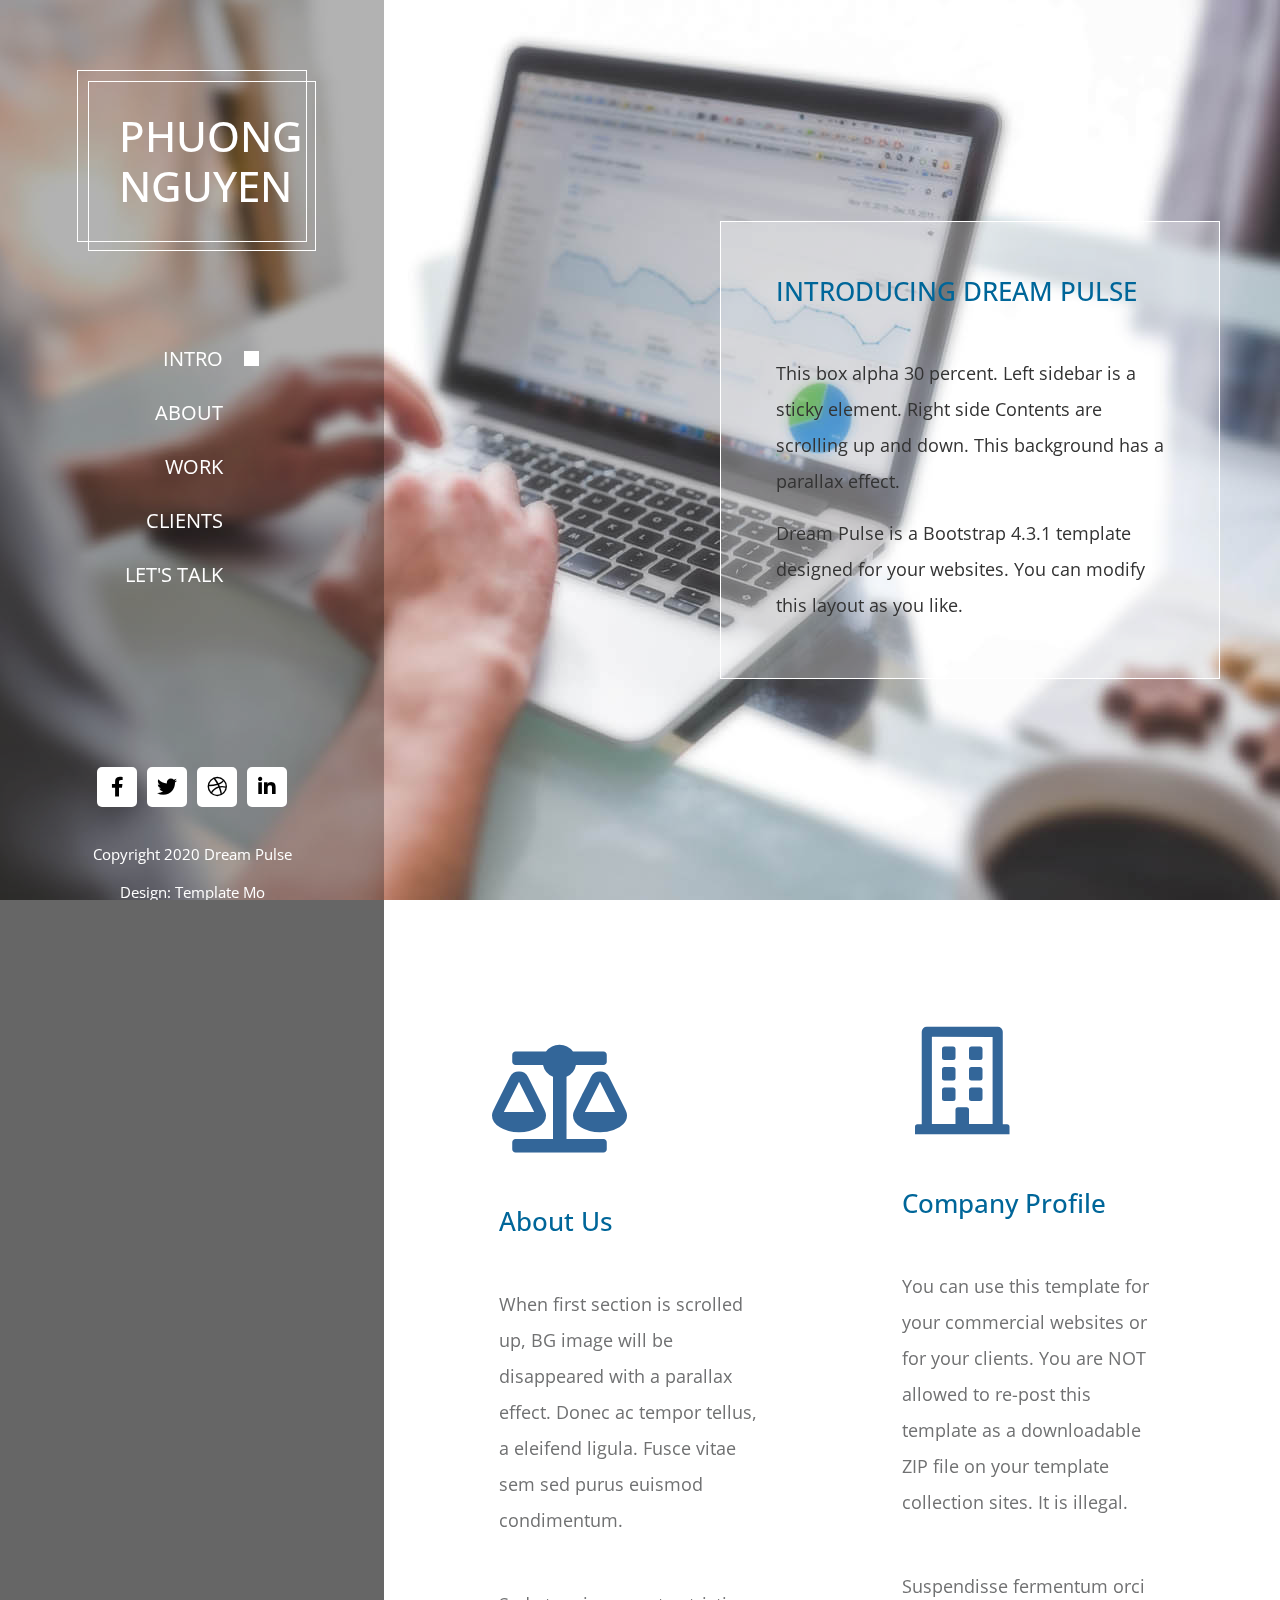
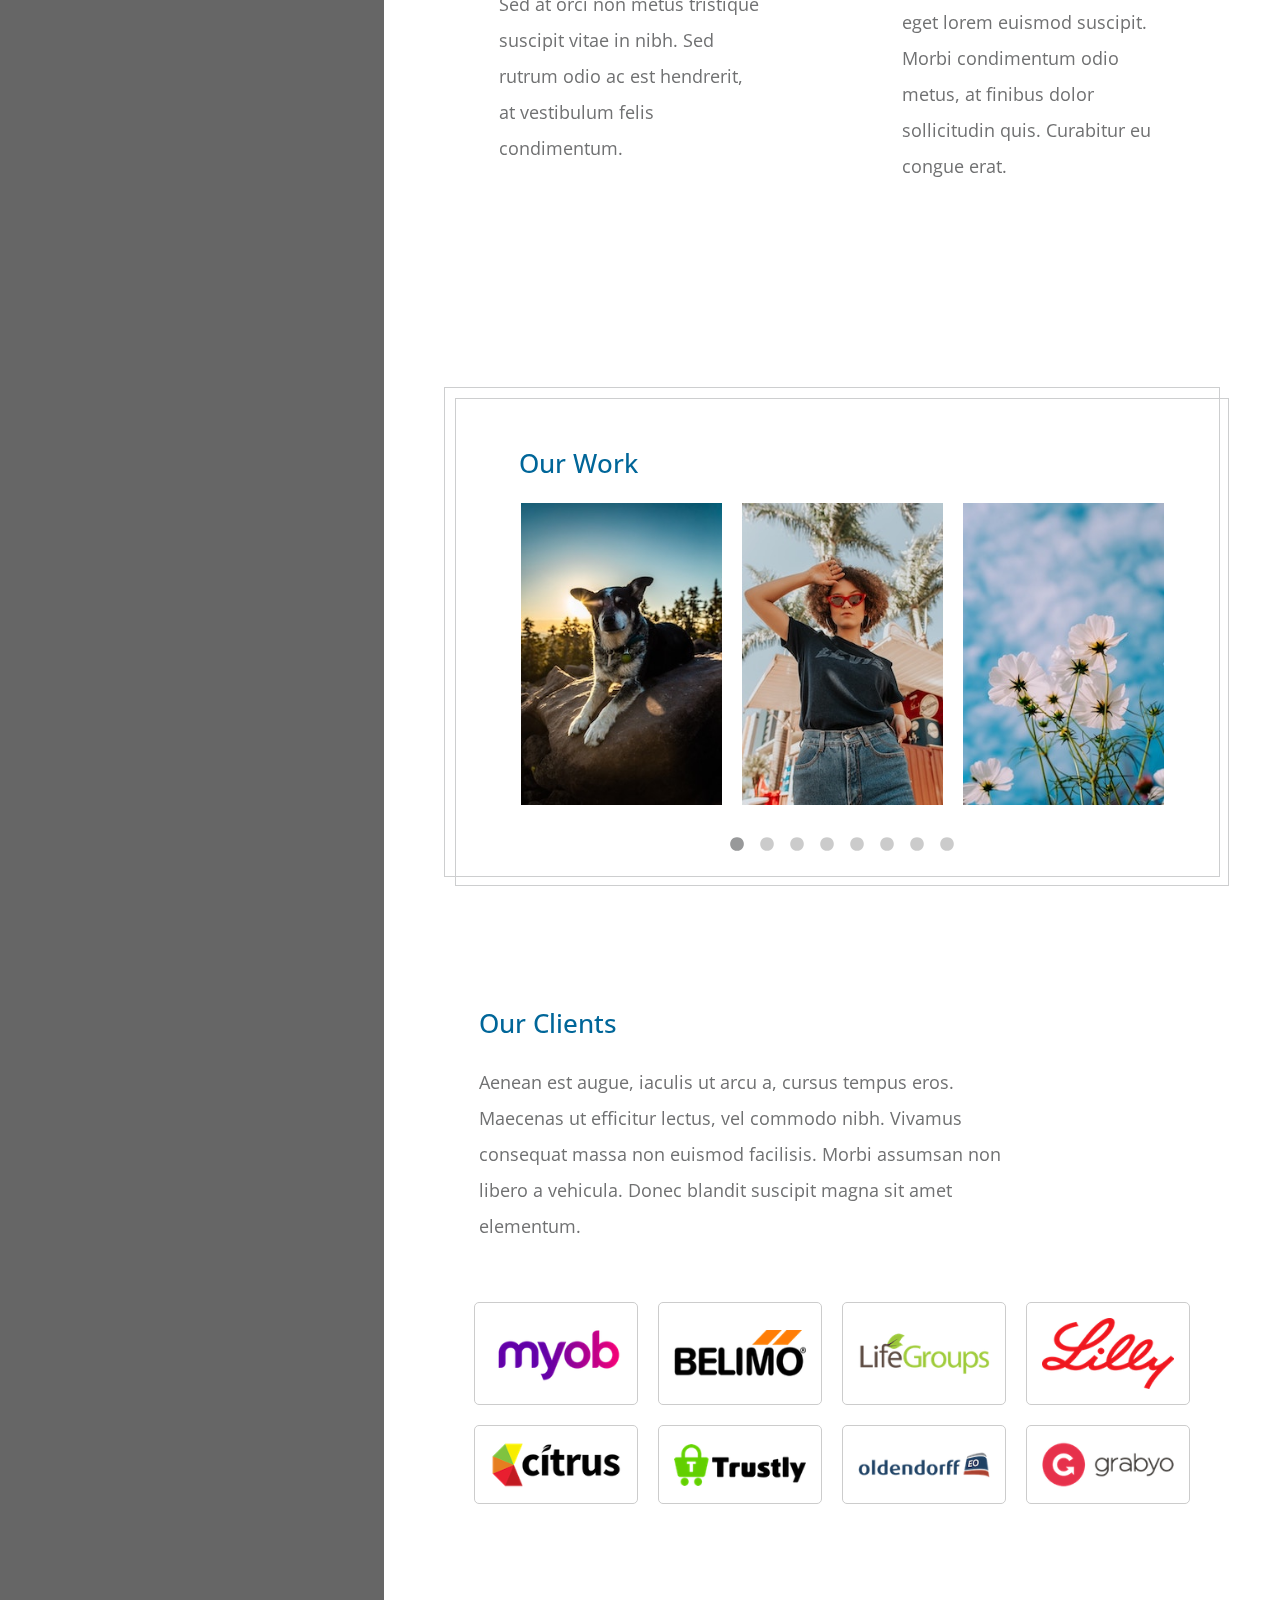
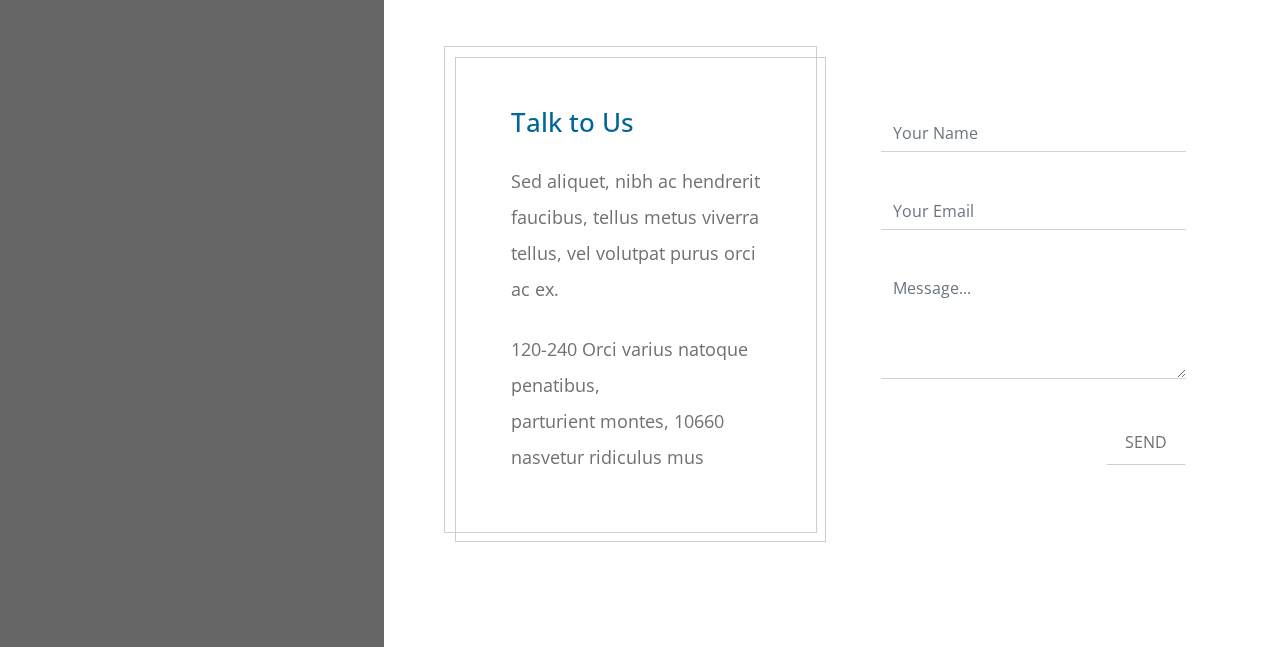
==== index.html @ 00e1457c "init project" ====
<!DOCTYPE html>
<html lang="en">
  <head>
    <meta charset="UTF-8" />
    <meta name="viewport" content="width=device-width, initial-scale=1.0" />
    <meta http-equiv="X-UA-Compatible" content="ie=edge" />

    <title>Dream Pulse TemplateMo</title>
<!--
DREAM PULSE
https://templatemo.com/tm-536-dream-pulse
-->
    <link rel="stylesheet" href="https://fonts.googleapis.com/css?family=Open+Sans:400,600" />
    <link rel="stylesheet" href="css/all.min.css" />
    <link rel="stylesheet" href="css/bootstrap.min.css" />
    <link rel="stylesheet" href="slick/slick.css"/>    
    <link rel="stylesheet" href="slick/slick-theme.css"/>    
    <link rel="stylesheet" href="css/magnific-popup.css">
    <link rel="stylesheet" href="css/templatemo-dream-pulse.css" />
  </head>
  <body>
    <main class="container-fluid">
      <div class="row">        
          <nav id="tmSidebar" class="tm-bg-black-transparent tm-sidebar">
            <button class="navbar-toggler" type="button" aria-label="Toggle navigation">
              <i class="fas fa-bars"></i>
            </button>
            <div class="tm-sidebar-sticky">
              <div class="tm-brand-box">
                <div class="tm-double-border-1">
                  <div class="tm-double-border-2">
                    <h1 class="tm-brand text-uppercase">Phuong Nguyen</h1>
                  </div>
                </div>
              </div>

              <ul id="tmMainNav" class="nav flex-column text-uppercase text-right tm-main-nav">
                <li class="nav-item">
                  <a href="#intro" class="nav-link active">
                    <span class="d-inline-block mr-3">Intro</span>
                    <span class="d-inline-block tm-white-rect"></span>
                  </a>
                </li>
                <li class="nav-item">
                  <a href="#about" class="nav-link">
                    <span class="d-inline-block mr-3">About</span>
                    <span class="d-inline-block tm-white-rect"></span>
                  </a>
                </li>
                <li class="nav-item">
                  <a href="#work" class="nav-link">
                    <span class="d-inline-block mr-3">Work</span>
                    <span class="d-inline-block tm-white-rect"></span>
                  </a>
                </li>
                <li class="nav-item">
                  <a href="#clients" class="nav-link">
                    <span class="d-inline-block mr-3">Clients</span>
                    <span class="d-inline-block tm-white-rect"></span>
                  </a>
                </li>
                <li class="nav-item">
                  <a href="#talk" class="nav-link">
                    <span class="d-inline-block mr-3">Let's Talk</span>
                    <span class="d-inline-block tm-white-rect"></span>
                  </a>
                </li>
              </ul>
              <ul class="nav flex-row tm-social-links">
                <li class="nav-item">
                  <a href="https://facebook.com" class="nav-link tm-social-link">
                    <i class="fab fa-facebook-f"></i>
                  </a>
                </li>
                <li class="nav-item">
                  <a href="https://twitter.com" class="nav-link tm-social-link">
                    <i class="fab fa-twitter"></i>
                  </a>
                </li>
                <li class="nav-item">
                  <a href="https://dribbble.com" class="nav-link tm-social-link">
                    <i class="fab fa-dribbble"></i>
                  </a>
                </li>
                <li class="nav-item">
                  <a href="https://linkedin.com" class="nav-link tm-social-link">
                    <i class="fab fa-linkedin-in"></i>
                  </a>
                </li>
              </ul>
              <footer class="text-center text-white small">
                <p class="mb--0 mb-2">Copyright 2020 Dream Pulse</p>
                <p class="mb-0">Design:
                  <a rel="nofollow" href="https://templatemo.com" class="tm-footer-link">Template Mo</a>
                </p>
              </footer>
            </div>
          </nav>
          
          <main role="main" class="ml-sm-auto col-12">
            <div
              class="parallax-window"
              data-parallax="scroll"
              data-image-src="img/dream-pulse-header.jpg">
              <div class="tm-section-wrap">
                <section id="intro" class="tm-section">
                    <div class="tm-bg-white-transparent tm-intro">
                        <h2 class="tm-section-title mb-5 text-uppercase tm-color-primary">Introducing Dream Pulse</h2>
                        <p class="tm-color-gray">
                          This box alpha 30 percent. Left sidebar is a sticky element.
                          Right side Contents are scrolling up and down. This background has a
                          parallax effect.
                        </p>
                        <p class="mb-0 tm-color-gray">
                          Dream Pulse is a Bootstrap 4.3.1 template designed for your websites. You can modify this layout as you like.
                        </p>
                    </div>              
                </section>
            </div>            
          </div>

          <div class="tm-section-wrap bg-white">
            <section id="about" class="row tm-section">
              <div class="col-xl-6">
                <div class="tm-section-half">    
                    <div><i class="fas fa-6x fa-balance-scale mb-5 tm-section-icon"></i></div>                        
                    <h2 class="tm-section-title tm-color-primary mb-5">About Us</h2>
                    <p class="mb-5">
                      When first section is scrolled up, BG image will be
                      disappeared with a parallax effect. Donec ac tempor tellus, a
                      eleifend ligula. Fusce vitae sem sed purus euismod
                      condimentum.
                    </p>
                    <p>
                      Sed at orci non metus tristique suscipit vitae in nibh. Sed
                      rutrum odio ac est hendrerit, at vestibulum felis condimentum.
                    </p>
                </div>
              </div>
              <div class="col-xl-6">
                <div class="tm-section-half">
                    <div><i class="far fa-6x fa-building mb-5 tm-section-icon"></i></div>
                    <h2 class="tm-section-title tm-color-primary mb-5">Company Profile</h2>
                    <p class="mb-5">
                      You can use this template for your commercial websites or for your clients. 
                      You are NOT allowed to re-post this template as a downloadable ZIP file 
                      on your template collection sites. It is illegal.
                    </p>
                    <p>
                      Suspendisse fermentum orci eget lorem euismod suscipit. Morbi
                      condimentum odio metus, at finibus dolor sollicitudin quis.
                      Curabitur eu congue erat.
                    </p>
                </div>
              </div>
            </section>
          </div>
            
          <div class="tm-section-wrap bg-white">
            <section id="work" class="row tm-section">
              <div class="col-12">
                <div class="w-100 tm-double-border-1 tm-border-gray">
                    <div class="tm-double-border-2 tm-border-gray tm-box-pad">
                      <div class="tm-gallery-wrap">
                          <h2 class="tm-color-primary tm-section-title mb-4 ml-2">Our Work</h2>
                          <div class="tm-gallery">
                            <div class="tm-gallery-item">                        
                              <figure class="effect-bubba">
                                <img src="img/gallery/01.jpg" alt="Our Work Image" class="img-fluid">
                                <figcaption>
                                  <h2>Fresh <span>Bubba</span></h2>
                                  <p>Bubba likes to appear out of thin air.</p>
                                  <a href="img/gallery/large/01.jpg">View more</a>
                                </figcaption>
                              </figure>
                            </div>
                            <div class="tm-gallery-item">
                              <figure class="effect-bubba">
                                <img src="img/gallery/02.jpg" alt="Our Work Image" class="img-fluid">
                                <figcaption>
                                  <h2>Fresh <span>Bubba</span></h2>
                                  <p>Bubba likes to appear out of thin air.</p>
                                  <a href="img/gallery/large/02.jpg">View more</a>
                                </figcaption>
                              </figure>
                            </div>
                            <div class="tm-gallery-item">
                              <figure class="effect-bubba">
                                <img src="img/gallery/03.jpg" alt="Our Work Image" class="img-fluid">
                                <figcaption>
                                  <h2>Fresh <span>Bubba</span></h2>
                                  <p>Bubba likes to appear out of thin air.</p>
                                  <a href="img/gallery/large/03.jpg">View more</a>
                                </figcaption>
                              </figure>
                            </div>
                            <div class="tm-gallery-item">
                              <figure class="effect-bubba">
                                <img src="img/gallery/04.jpg" alt="Our Work Image" class="img-fluid">
                                <figcaption>
                                  <h2>Fresh <span>Bubba</span></h2>
                                  <p>Bubba likes to appear out of thin air.</p>
                                  <a href="img/gallery/large/04.jpg">View more</a>
                                </figcaption>
                              </figure>
                            </div>
                            <div class="tm-gallery-item">
                              <figure class="effect-bubba">
                                <img src="img/gallery/05.jpg" alt="Our Work Image" class="img-fluid">
                                <figcaption>
                                  <h2>Fresh <span>Bubba</span></h2>
                                  <p>Bubba likes to appear out of thin air.</p>
                                  <a href="img/gallery/large/05.jpg">View more</a>
                                </figcaption>
                              </figure>
                            </div>
                            <div class="tm-gallery-item">
                              <figure class="effect-bubba">
                                <img src="img/gallery/06.jpg" alt="Our Work Image" class="img-fluid">
                                <figcaption>
                                  <h2>Fresh <span>Bubba</span></h2>
                                  <p>Bubba likes to appear out of thin air.</p>
                                  <a href="img/gallery/large/06.jpg">View more</a>
                                </figcaption>
                              </figure>
                            </div>
                            <div class="tm-gallery-item">
                              <figure class="effect-bubba">
                                <img src="img/gallery/07.jpg" alt="Our Work Image" class="img-fluid">
                                <figcaption>
                                  <h2>Fresh <span>Bubba</span></h2>
                                  <p>Bubba likes to appear out of thin air.</p>
                                  <a href="img/gallery/large/07.jpg">View more</a>
                                </figcaption>
                              </figure>
                            </div>
                            <div class="tm-gallery-item">
                              <figure class="effect-bubba">
                                <img src="img/gallery/08.jpg" alt="Our Work Image" class="img-fluid">
                                <figcaption>
                                  <h2>Fresh <span>Bubba</span></h2>
                                  <p>Bubba likes to appear out of thin air.</p>
                                  <a href="img/gallery/large/08.jpg">View more</a>
                                </figcaption>
                              </figure>
                            </div>
                          </div>
                      </div>                        
                    </div>                  
                  </div>     
              </div>         
            </section>
          </div>
            
          <div class="tm-section-wrap bg-white">
            <section id="clients" class="row tm-section">
              <div class="col-12 tm-section-pad">
                  <div class="tm-flex-item-left">
                      <div class="tm-w-80">
                          <h2 class="tm-color-primary tm-section-title mb-4">Our Clients</h2>
                          <p class="mb-5">
                            Aenean est augue, iaculis ut arcu a, cursus tempus eros.
                            Maecenas ut efficitur lectus, vel commodo nibh. Vivamus
                            consequat massa non euismod facilisis. Morbi assumsan non libero
                            a vehicula. Donec blandit suscipit magna sit amet elementum.
                          </p>
                      </div>
                      
                      <div class="row tm-clients-images">
                        <div class="col-xl-3 col-lg-6 col-md-4 col-sm-6 tm-img-wrap">
                          <a href="https://google.com">
                            <img src="img/client-1.png" alt="Client Image" class="img-fluid tm-client-img" />
                          </a>                          
                        </div>
                        <div class="col-xl-3 col-lg-6 col-md-4 col-sm-6 tm-img-wrap">
                          <a href="https://facebook.com">
                            <img src="img/client-2.png" alt="Client Image" class="img-fluid tm-client-img" />
                          </a>                          
                        </div>
                        <div class="col-xl-3 col-lg-6 col-md-4 col-sm-6 tm-img-wrap">
                          <a href="https://twitter.com">
                            <img src="img/client-3.png" alt="Client Image" class="img-fluid tm-client-img" />
                          </a>                          
                        </div>
                        <div class="col-xl-3 col-lg-6 col-md-4 col-sm-6 tm-img-wrap">
                          <a href="https://instagram.com">
                            <img src="img/client-4.png" alt="Client Image" class="img-fluid tm-client-img" />
                          </a>                          
                        </div>
                        <div class="col-xl-3 col-lg-6 col-md-4 col-sm-6 tm-img-wrap">
                            <a href="https://google.com">
                              <img src="img/client-5.png" alt="Client Image" class="img-fluid tm-client-img" />
                            </a>                          
                          </div>
                          <div class="col-xl-3 col-lg-6 col-md-4 col-sm-6 tm-img-wrap">
                            <a href="https://facebook.com">
                              <img src="img/client-6.png" alt="Client Image" class="img-fluid tm-client-img" />
                            </a>                          
                          </div>
                          <div class="col-xl-3 col-lg-6 col-md-4 col-sm-6 tm-img-wrap">
                            <a href="https://twitter.com">
                              <img src="img/client-7.png" alt="Client Image" class="img-fluid tm-client-img" />
                            </a>                          
                          </div>
                          <div class="col-xl-3 col-lg-6 col-md-4 col-sm-6 tm-img-wrap">
                            <a href="https://instagram.com">
                              <img src="img/client-8.png" alt="Client Image" class="img-fluid tm-client-img" />
                            </a>                          
                          </div>
                      </div>
                  </div> 
              </div>                             
            </section>
          </div>
            
          <div class="tm-section-wrap bg-white">
            <section id="talk" class="row tm-section">
                <div class="col-xl-6 mb-5">
                  <div class="tm-double-border-1 tm-border-gray">
                    <div class="tm-double-border-2 tm-border-gray tm-box-pad">
                        <h2 class="tm-color-primary tm-section-title mb-4">Talk to Us</h2>
                        <p class="mb-4">
                          Sed aliquet, nibh ac hendrerit faucibus, tellus metus viverra
                          tellus, vel volutpat purus orci ac ex.
                        </p>
                        <p class="mb-3">
                          120-240 Orci varius natoque penatibus, <br>
                          parturient montes, 10660 <br>
                          nasvetur ridiculus mus
                        </p>
                    </div>                    
                  </div>                  
                </div>
                <div class="col-xl-6 mb-5">
                  <div class="tm-contact-form-wrap">
                    <form action="" method="POST" class="tm-contact-form">
                        <div class="form-group">
                          <input type="text" id="contact_name" name="contact_name" class="form-control rounded-0 border-top-0 border-right-0 border-left-0" placeholder="Your Name" required="" />
                        </div>
                        <div class="form-group">
                          <input type="email" id="contact_email" name="contact_email" class="form-control rounded-0 border-top-0 border-right-0 border-left-0" placeholder="Your Email" required="" />
                        </div>
                
                        <div class="form-group">
                          <textarea rows="4" id="contact_message" name="contact_message" class="form-control rounded-0 border-top-0 border-right-0 border-left-0" placeholder="Message..." required=""></textarea>
                        </div>
                
                        <div class="form-group mb-0">
                          <button type="submit" class="btn rounded-0 d-block ml-auto tm-btn-primary">
                            SEND
                          </button>
                        </div>
                      </form>
                  </div>                    
                </div>
              </section>
          </div>
        </main>        
      </div>
    </div>
    <script src="js/jquery.min.js"></script>
    <script src="js/jquery.singlePageNav.min.js"></script>
    <script src="js/parallax.min.js"></script>
    <script src="slick/slick.min.js"></script>
    <script src="js/jquery.magnific-popup.min.js"></script>
    <script src="js/templatemo-scripts.js"></script>
  </body>
</html>
---- css/templatemo-dream-pulse.css ----
/*

DREAM PULSE

https://templatemo.com/tm-536-dream-pulse

*/

body {
  font-family: "Open Sans", Arial, Helvetica, sans-serif;
  font-size: 18px;
  font-weight: 400;
  overflow-x: hidden;
  color: #707172;
  background-color: #666;
}

p {
  line-height: 2;
}

a {
  transition: all 0.3s ease;
}

.container-fluid {
  padding-left: 0;
  padding-right: 0;
}

.small {
  font-size: 0.95rem;
}

.tm-color-primary {
  color: #069;
}

.tm-color-gray {
  color: #333;
}

.tm-bg-black-transparent {
  background-color: rgba(0, 0, 0, 0.3);
}

.tm-bg-white-transparent {
  background-color: rgba(255, 255, 255, 0.3);
  border: 1px solid white;
}

.tm-intro {
  max-width: 500px;
  width: 100%;
  padding: 55px;
  margin-right: 0;
  margin-left: auto;
}

.tm-section-title {
  font-size: 1.6rem;
}

.parallax-window {
  min-height: 662px;
  background: transparent;
}

.tm-section {
  display: flex;
  align-items: center;
  height: auto;
  max-width: 1275px;
  padding: 66px 60px;
}

#intro {
  min-height: 100vh;
  max-width: none;
}

.tm-brand {
  font-size: 2.6rem;
}

.tm-brand-box {
  box-sizing: content-box;
  width: 100%;
  max-width: 230px;
  min-height: 160px;
  color: white;
  text-align: center;
  margin: 70px auto 90px;
}

.tm-double-border-1,
.tm-double-border-2 {
  border: 1px solid #fff;
  position: relative;
}

.tm-double-border-2 {
  top: 10px;
  left: 10px;
}

.tm-border-gray {
  border-color: #cdcecf;
}

.tm-box-pad {
  padding: 50px 55px;
}

.tm-brand {
  padding: 30px;
}

.tm-sidebar {
  position: fixed;
  top: 0;
  bottom: 0;
  left: 0;
  z-index: 100;
  padding-left: 70px;
  padding-right: 70px;
  width: 400px;
  max-width: 400px;
}

/* Hide scrollbar */
.tm-sidebar {
  overflow-y: scroll;
  scrollbar-width: none; /* Firefox */
  -ms-overflow-style: none; /* IE 10+ */
}
.tm-sidebar::-webkit-scrollbar {
  /* WebKit */
  width: 0;
  height: 0;
}

.tm-sidebar-sticky {
  display: flex;
  flex-direction: column;
  align-items: center;
  justify-content: center;
}

.tm-section-wrap {
  width: calc(100% - 400px);
  margin-left: auto;
  margin-right: 0;
}

.tm-main-nav > li > a {
  color: white;
}

.tm-main-nav {
  margin-bottom: 160px;
}

.tm-white-rect {
  display: block;
  width: 15px;
  height: 15px;
  background-color: white;
}

.nav-link {
  font-size: 1.25rem;
  padding-top: 12px;
  padding-bottom: 12px;
}

.nav-link .tm-white-rect {
  opacity: 0;
  transition: all 0.3s ease;
}

.nav-link.current .tm-white-rect,
.nav-link:hover .tm-white-rect {
  opacity: 1;
}

.tm-main-nav .nav-link:hover {
  animation-name: blinker;
  animation-duration: 0.5s;
  animation-timing-function: ease-in-out;
  animation-iteration-count: infinite;
}

@keyframes blinker {
  0% {
    opacity: 1;
  }
  50% {
    opacity: 0.1;
  }
  100% {
    opacity: 1;
  }
}

.tm-social-links {
  margin-bottom: 27px;
}

.tm-social-link {
  width: 40px;
  height: 40px;
  color: black;
  background-color: white;
  margin: 8px;
  border-radius: 5px;
  padding: 0;
  display: flex;
  align-items: center;
  justify-content: center;
}

.tm-social-link:hover,
.tm-social-link:focus {
  background-color: #069;
  color: white;
}

.tm-footer-link {
  color: white;
}

.tm-footer-link:hover {
  color: #F93;
  text-decoration: none;
}

.tm-section-half {
  padding: 55px;
}

.tm-section-icon {
  color: #369;
  width: 120px;
  height: 120px;
  display: flex;
  align-items: center;
  justify-content: center;
}

/* Our Work */

.tm-gallery-wrap {
  max-width: 1040px;
  margin-left: auto;
  margin-right: auto;
}

@media (max-width: 1600px) {
  .tm-gallery-wrap {
    max-width: 780px;
  }
}

@media (max-width: 1200px) {
  .tm-gallery-wrap {
    max-width: 520px;
  }
}

@media (max-width: 991px) {
  .tm-gallery-wrap {
    max-width: 780px;
  }
}

@media (max-width: 767px) {
  .tm-gallery-wrap {
    max-width: 520px;
  }
}

@media (max-width: 480px) {
  .tm-gallery-wrap {
    max-width: 260px;
  }
}

.tm-gallery-item {
  padding-left: 10px;
  padding-right: 10px;
}

.slick-dots {
  bottom: -50px;
}

.slick-dots li button:before {
  font-size: 16px;
  opacity: 0.2;
}

.slick-dots li.slick-active button:before {
  color: #98999a;
  opacity: 1;
}

/* 
  Gallery Item Hover Effect
  https://tympanus.net/codrops/2014/06/19/ideas-for-subtle-hover-effects/
*/

/* Common style */
.tm-gallery-item figure {
  position: relative;
  float: left;
  overflow: hidden;
  margin-bottom: 0;
  background: #3085a3;
  text-align: center;
  cursor: pointer;
}

.tm-gallery-item figure img {
  position: relative;
  display: block;
  min-height: 100%;
  max-width: 100%;
  opacity: 0.8;
}

.tm-gallery-item figure figcaption {
  padding: 1em;
  color: #fff;
  text-transform: uppercase;
  font-size: 1.25em;
  -webkit-backface-visibility: hidden;
  backface-visibility: hidden;
}

.tm-gallery-item figure figcaption::before,
.tm-gallery-item figure figcaption::after {
  pointer-events: none;
}

.tm-gallery-item figure figcaption,
.tm-gallery-item figure figcaption > a {
  position: absolute;
  top: 0;
  left: 0;
  width: 100%;
  height: 100%;
  display: flex;
  flex-direction: column;
  justify-content: center;
}

/* Anchor will cover the whole item by default */
/* For some effects it will show as a button */
.tm-gallery-item figure figcaption > a {
  z-index: 1000;
  text-indent: 200%;
  white-space: nowrap;
  font-size: 0;
  opacity: 0;
}

.tm-gallery-item figure h2 {
  word-spacing: -0.15em;
  font-weight: 300;
}

.tm-gallery-item figure h2 span {
  font-weight: 800;
}

.tm-gallery-item figure h2,
.tm-gallery-item figure p {
  margin: 0;
}

.tm-gallery-item figure p {
  letter-spacing: 1px;
  font-size: 68.5%;
}

/*---------------*/
/***** Bubba *****/
/*---------------*/

figure.effect-bubba {
  background: #069;
}

figure.effect-bubba img {
  opacity: 1;
  -webkit-transition: opacity 0.35s;
  transition: opacity 0.35s;
}

figure.effect-bubba:hover img {
  opacity: 0.4;
}

figure.effect-bubba figcaption::before,
figure.effect-bubba figcaption::after {
  position: absolute;
  top: 15px;
  right: 15px;
  bottom: 15px;
  left: 15px;
  content: "";
  opacity: 0;
  -webkit-transition: opacity 0.35s, -webkit-transform 0.35s;
  transition: opacity 0.35s, transform 0.35s;
}

figure.effect-bubba figcaption::before {
  border-top: 1px solid #fff;
  border-bottom: 1px solid #fff;
  -webkit-transform: scale(0, 1);
  transform: scale(0, 1);
}

figure.effect-bubba figcaption::after {
  border-right: 1px solid #fff;
  border-left: 1px solid #fff;
  -webkit-transform: scale(1, 0);
  transform: scale(1, 0);
}

figure.effect-bubba h2 {
  font-size: 1.5rem;
  margin-bottom: 30px;
  opacity: 0;
  -webkit-transition: -webkit-transform 0.35s;
  transition: transform 0.35s;
  -webkit-transform: translate3d(0, -20px, 0);
  transform: translate3d(0, -20px, 0);
}

figure.effect-bubba p {
  width: 100%;
  padding: 10px;
  opacity: 0;
  -webkit-transition: opacity 0.35s, -webkit-transform 0.35s;
  transition: opacity 0.35s, transform 0.35s;
  -webkit-transform: translate3d(0, 20px, 0);
  transform: translate3d(0, 20px, 0);
}

figure.effect-bubba:hover figcaption::before,
figure.effect-bubba:hover figcaption::after {
  opacity: 1;
  -webkit-transform: scale(1);
  transform: scale(1);
}

figure.effect-bubba:hover h2,
figure.effect-bubba:hover p {
  opacity: 1;
  -webkit-transform: translate3d(0, 0, 0);
  transform: translate3d(0, 0, 0);
}

/* Clients */
.tm-section-pad {
  padding-left: 50px;
  padding-right: 50px;
}

.tm-clients-images {
  max-width: 1040px;
}

.tm-w-80 {
  max-width: 80%;
}

.tm-flex-item-left {
  align-self: flex-start;
}

.tm-img-wrap {
  padding: 10px;
}

.tm-img-wrap a {
  display: flex;
  align-items: center;
  justify-content: center;
  border: 1px solid #ccc;
  border-radius: 5px;
  padding: 15px;
  width: 240px;
  height: 120px;
}

.tm-contact-form-wrap {
  display: flex;
  align-items: center;
  justify-content: center;
}

.tm-contact-form {
  max-width: 305px;
  width: 100%;
}

.form-group {
  margin-bottom: 40px;
}

.tm-btn-primary {
  color: #707172;
  border-bottom: 1px solid #cdcecf;
  padding: 10px 18px;
  position: relative;
}

.tm-btn-primary:hover,
.tm-btn-primary:active {
  color: #fff;
  background-color: #999;
}

.tm-btn-primary:after {
  width: 100%;
  height: 0%;
  top: 0;
  left: 0;
  background: #cdcecf;
  content: "";
  position: absolute;
  z-index: -1;
  -webkit-transition: all 0.3s;
  -moz-transition: all 0.3s;
  transition: all 0.3s;
}

.tm-btn-primary:hover:after,
.tm-btn-primary:active:after {
  height: 100%;
}

.form-control:focus {
  outline: none;
  box-shadow: none;
}

@media (max-width: 1600px) {
  .tm-sidebar {
    width: 30%;
    max-width: none;
    padding-left: 30px;
    padding-right: 30px;
  }

  .tm-social-link {
    margin: 5px;
  }

  .tm-section-wrap {
    width: 70%;
  }

  .tm-img-wrap a {
    width: 100%;
    height: 100%;
  }
}

.navbar-toggler {
  display: none;
}

@media (max-width: 991px) {
  .tm-bg-black-transparent {
    background-color: rgba(0, 0, 0, 0.5);
  }

  .tm-brand-box {
    margin-top: 30px;
    margin-bottom: 30px;
    max-width: 200px;
    min-height: 100px;
  }

  .tm-brand {
    padding: 20px 30px;
  }

  .tm-main-nav {
    margin-bottom: 60px;
  }

  .tm-social-links {
    margin-bottom: 30px;
  }

  footer p {
    line-height: 1;
  }

  .tm-sidebar {
    width: 250px;
    left: -250px;
    padding: 15px;
    transition: all 0.3s ease;
  }

  .navbar-toggler {
    display: block;
    position: fixed;
    left: 0;
    top: 0;
    background-color: rgba(0, 0, 0, 0.5);
    color: white;
    padding: 10px 15px;
    transition: all 0.3s ease;
    border-radius: 0;
    border-top-right-radius: 5px;
    border-bottom-right-radius: 5px;
    top: 5px;
  }

  .navbar-toggler:focus {
    outline: none;
  }

  .tm-sidebar.show {
    left: 0;
  }

  .tm-sidebar.show .navbar-toggler {
    left: 250px;
  }

  .tm-section-wrap {
    width: 100%;
  }

  figure.effect-bubba h2 {
    font-size: 1.1rem;
    margin-bottom: 25px;
  }

  .tm-gallery-item figure p {
    font-size: 63%;
    padding: 0;
    line-height: 1.5;
  }
}

@media (max-width: 767px) {
  .tm-section {
    padding: 30px;
  }
}

@media (max-width: 554px) {
  .tm-section {
    padding: 15px;
  }
}

@media (max-width: 383px) {
  .slick-dots {
    bottom: -40px;
  }

  .tm-box-pad {
    padding: 50px 30px;
  }
}
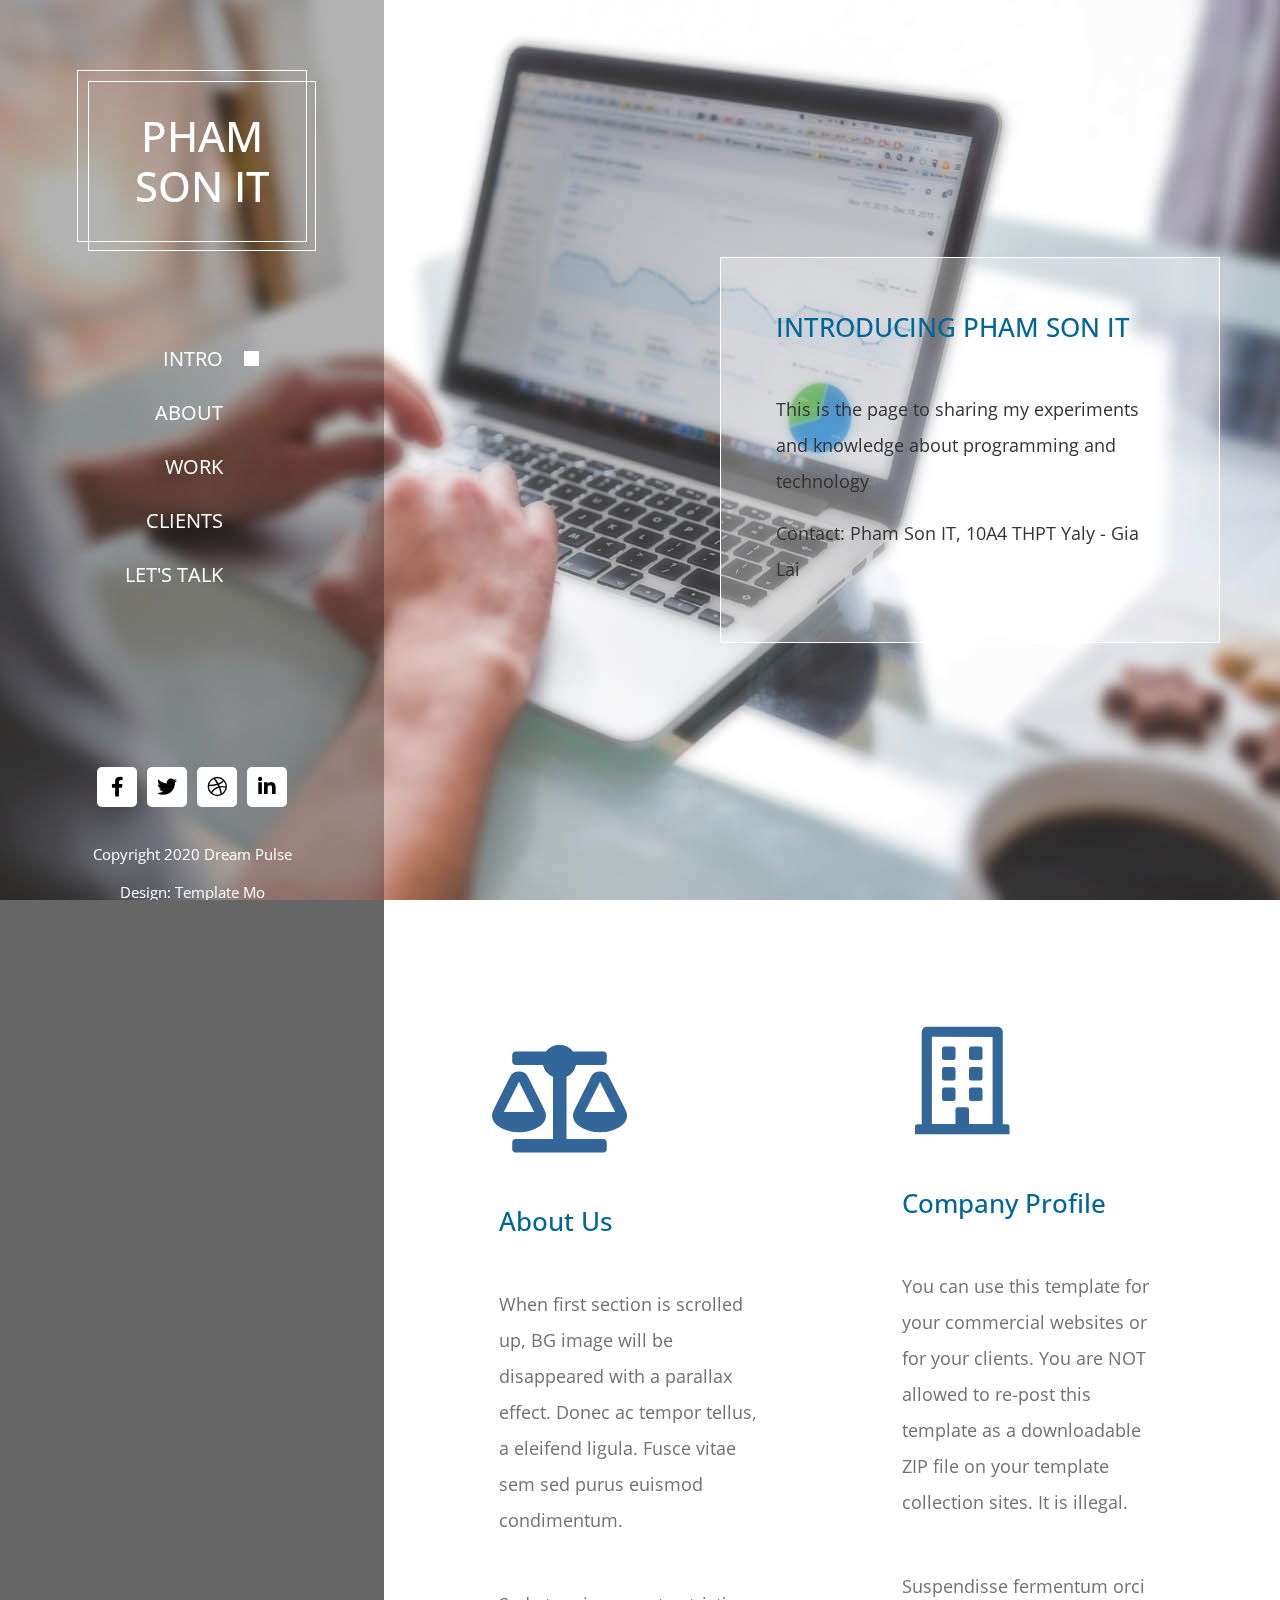
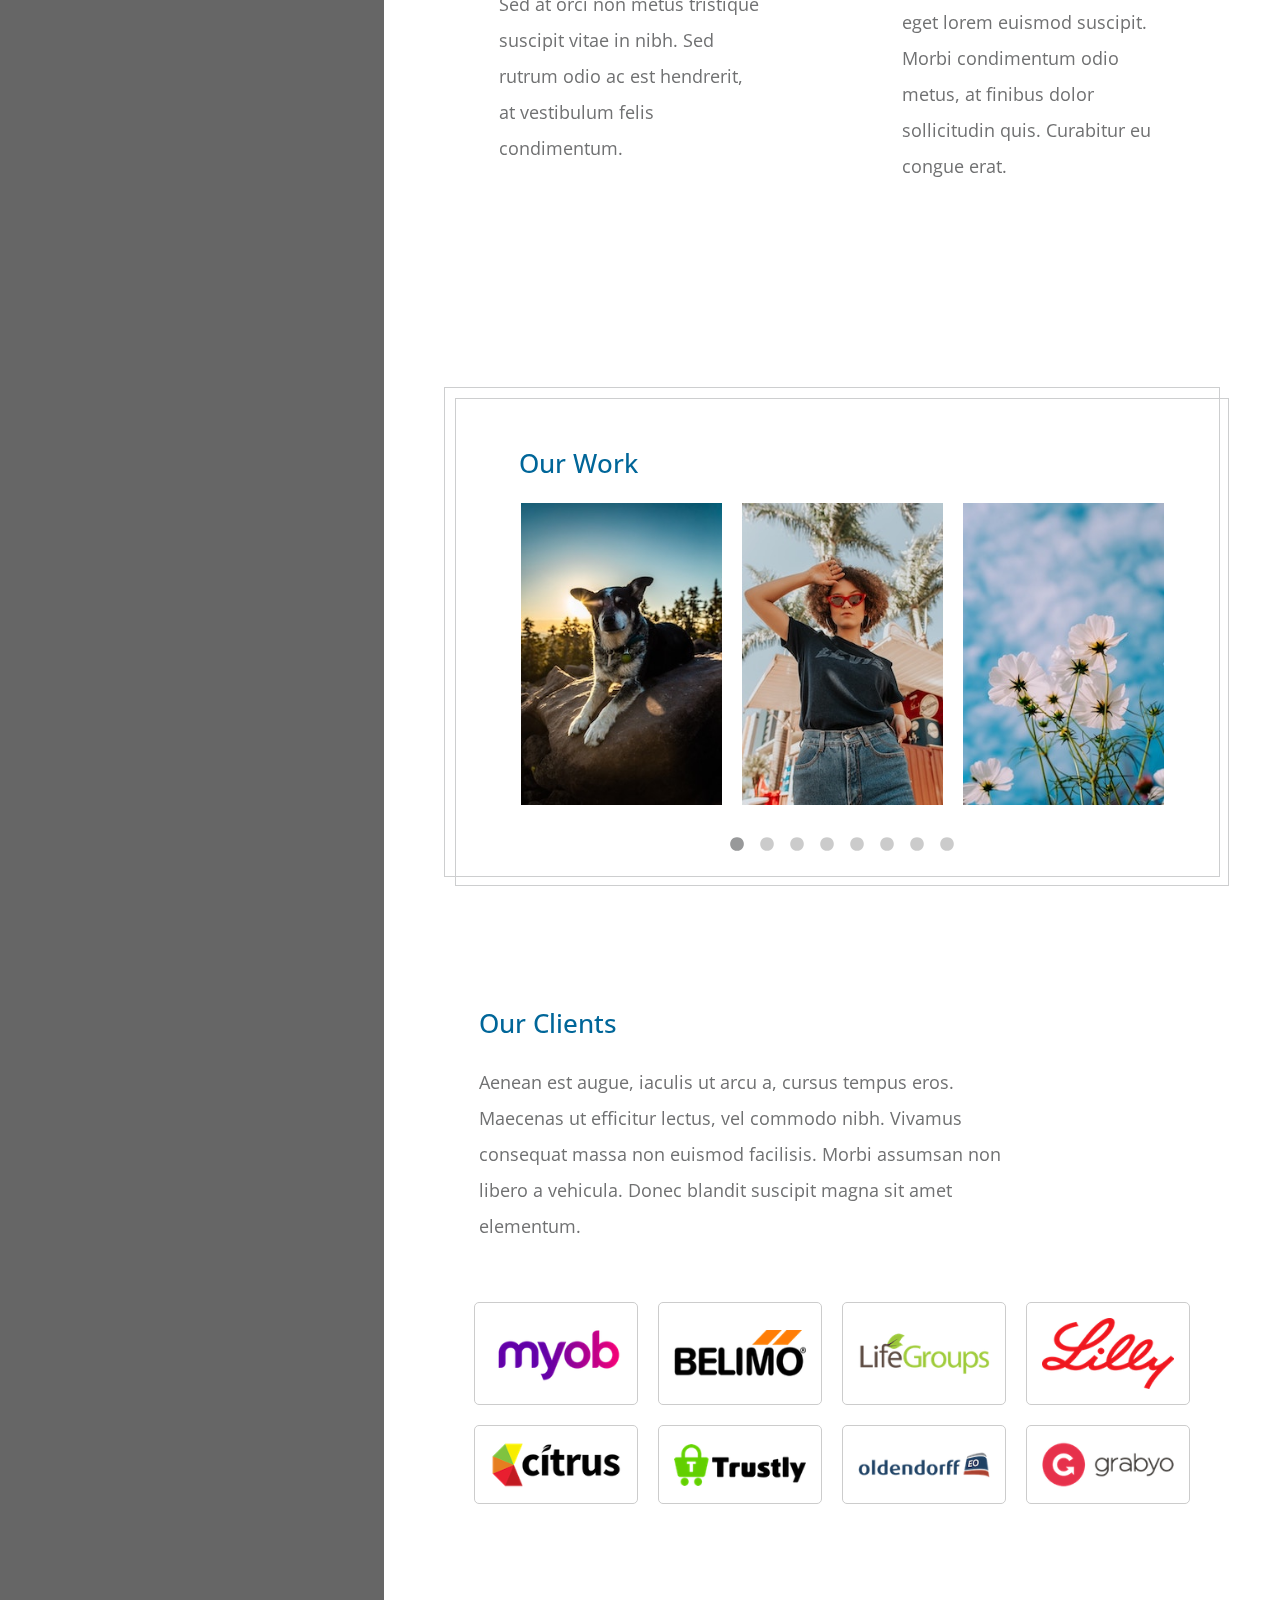
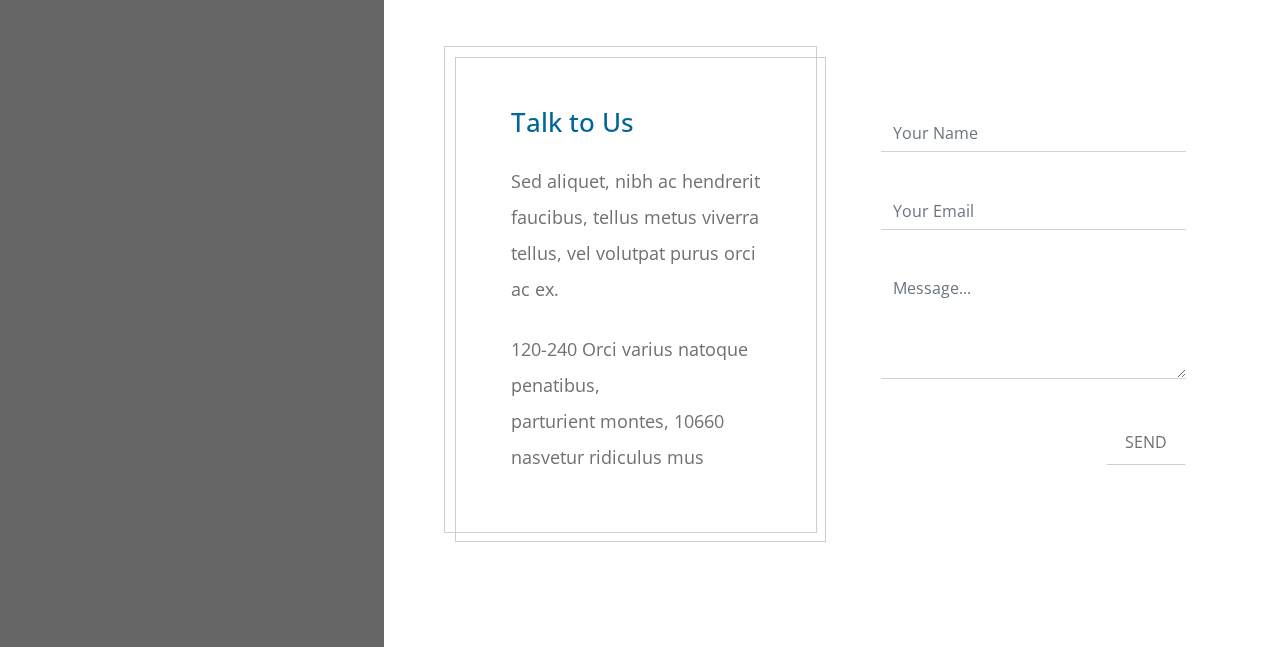
==== commit d76f0f51: "update page:" ====
--- a/index.html
+++ b/index.html
@@ -29,7 +29,7 @@
               <div class="tm-brand-box">
                 <div class="tm-double-border-1">
                   <div class="tm-double-border-2">
-                    <h1 class="tm-brand text-uppercase">Phuong Nguyen</h1>
+                    <h1 class="tm-brand text-uppercase">Pham Son IT</h1>
                   </div>
                 </div>
               </div>
@@ -68,7 +68,7 @@
               </ul>
               <ul class="nav flex-row tm-social-links">
                 <li class="nav-item">
-                  <a href="https://facebook.com" class="nav-link tm-social-link">
+                  <a href="https://www.facebook.com/profile.php?id=100050941851671" class="nav-link tm-social-link">
                     <i class="fab fa-facebook-f"></i>
                   </a>
                 </li>
@@ -105,14 +105,12 @@
               <div class="tm-section-wrap">
                 <section id="intro" class="tm-section">
                     <div class="tm-bg-white-transparent tm-intro">
-                        <h2 class="tm-section-title mb-5 text-uppercase tm-color-primary">Introducing Dream Pulse</h2>
+                        <h2 class="tm-section-title mb-5 text-uppercase tm-color-primary">Introducing Pham Son IT</h2>
                         <p class="tm-color-gray">
-                          This box alpha 30 percent. Left sidebar is a sticky element.
-                          Right side Contents are scrolling up and down. This background has a
-                          parallax effect.
+                          This is the page to sharing my experiments and knowledge about programming and technology
                         </p>
                         <p class="mb-0 tm-color-gray">
-                          Dream Pulse is a Bootstrap 4.3.1 template designed for your websites. You can modify this layout as you like.
+                           Contact: Pham Son IT, 10A4 THPT Yaly - Gia Lai
                         </p>
                     </div>              
                 </section>
@@ -273,7 +271,7 @@
                           </a>                          
                         </div>
                         <div class="col-xl-3 col-lg-6 col-md-4 col-sm-6 tm-img-wrap">
-                          <a href="https://facebook.com">
+                          <a href="https://www.facebook.com/profile.php?id=100050941851671">
                             <img src="img/client-2.png" alt="Client Image" class="img-fluid tm-client-img" />
                           </a>                          
                         </div>
@@ -293,7 +291,7 @@
                             </a>                          
                           </div>
                           <div class="col-xl-3 col-lg-6 col-md-4 col-sm-6 tm-img-wrap">
-                            <a href="https://facebook.com">
+                            <a href="https://www.facebook.com/profile.php?id=100050941851671">
                               <img src="img/client-6.png" alt="Client Image" class="img-fluid tm-client-img" />
                             </a>                          
                           </div>
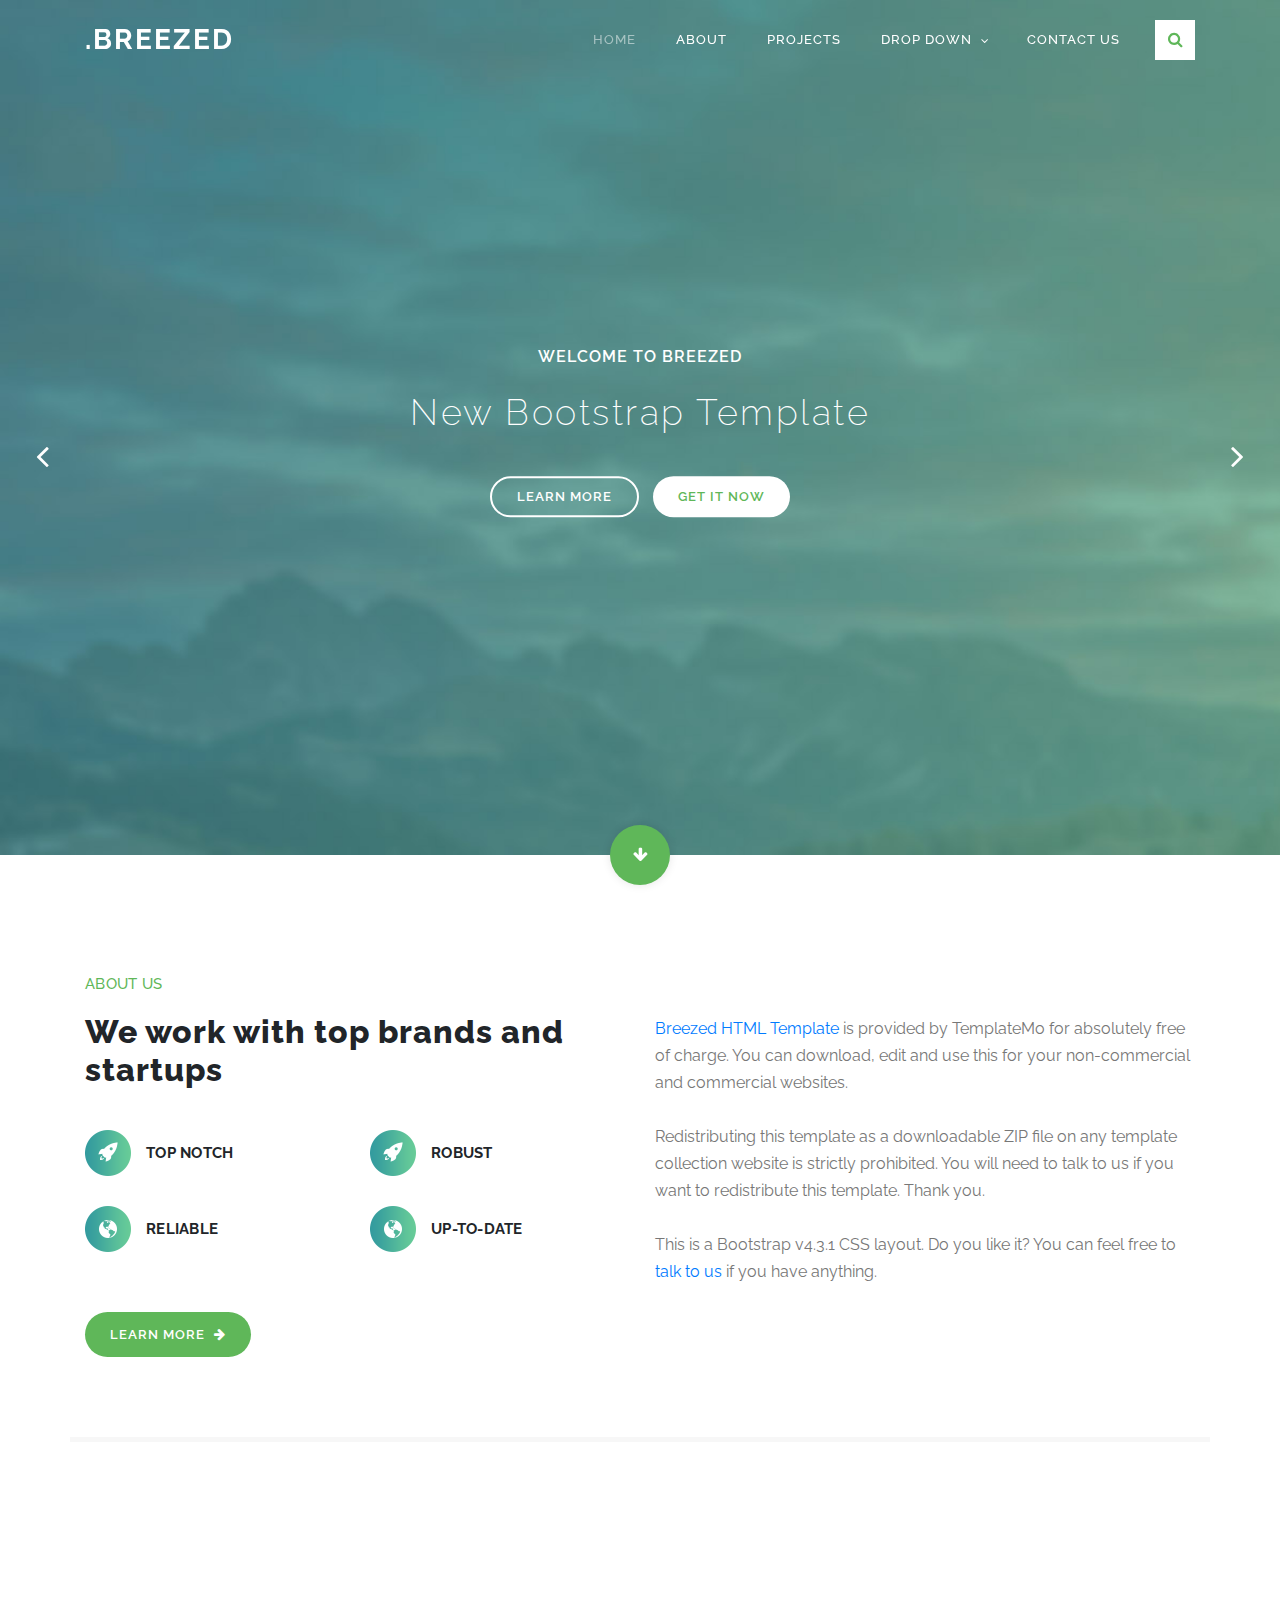
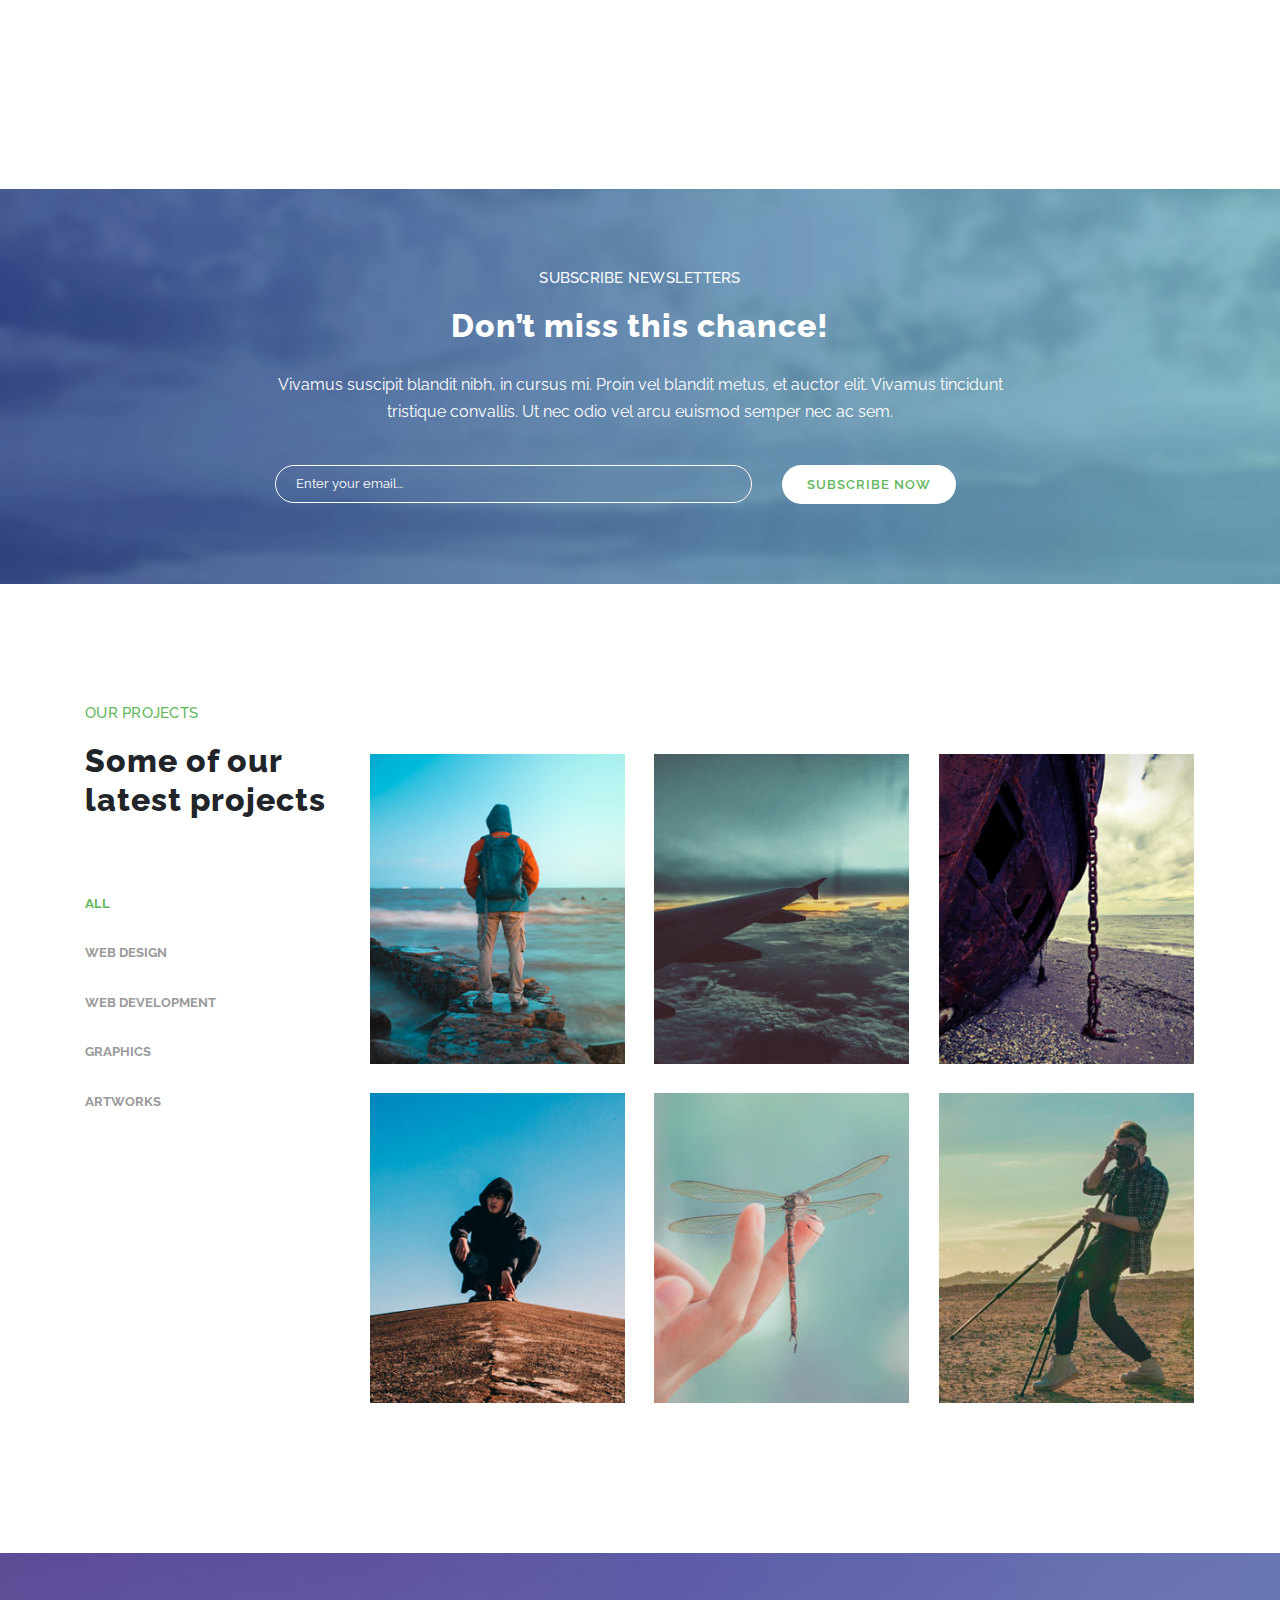
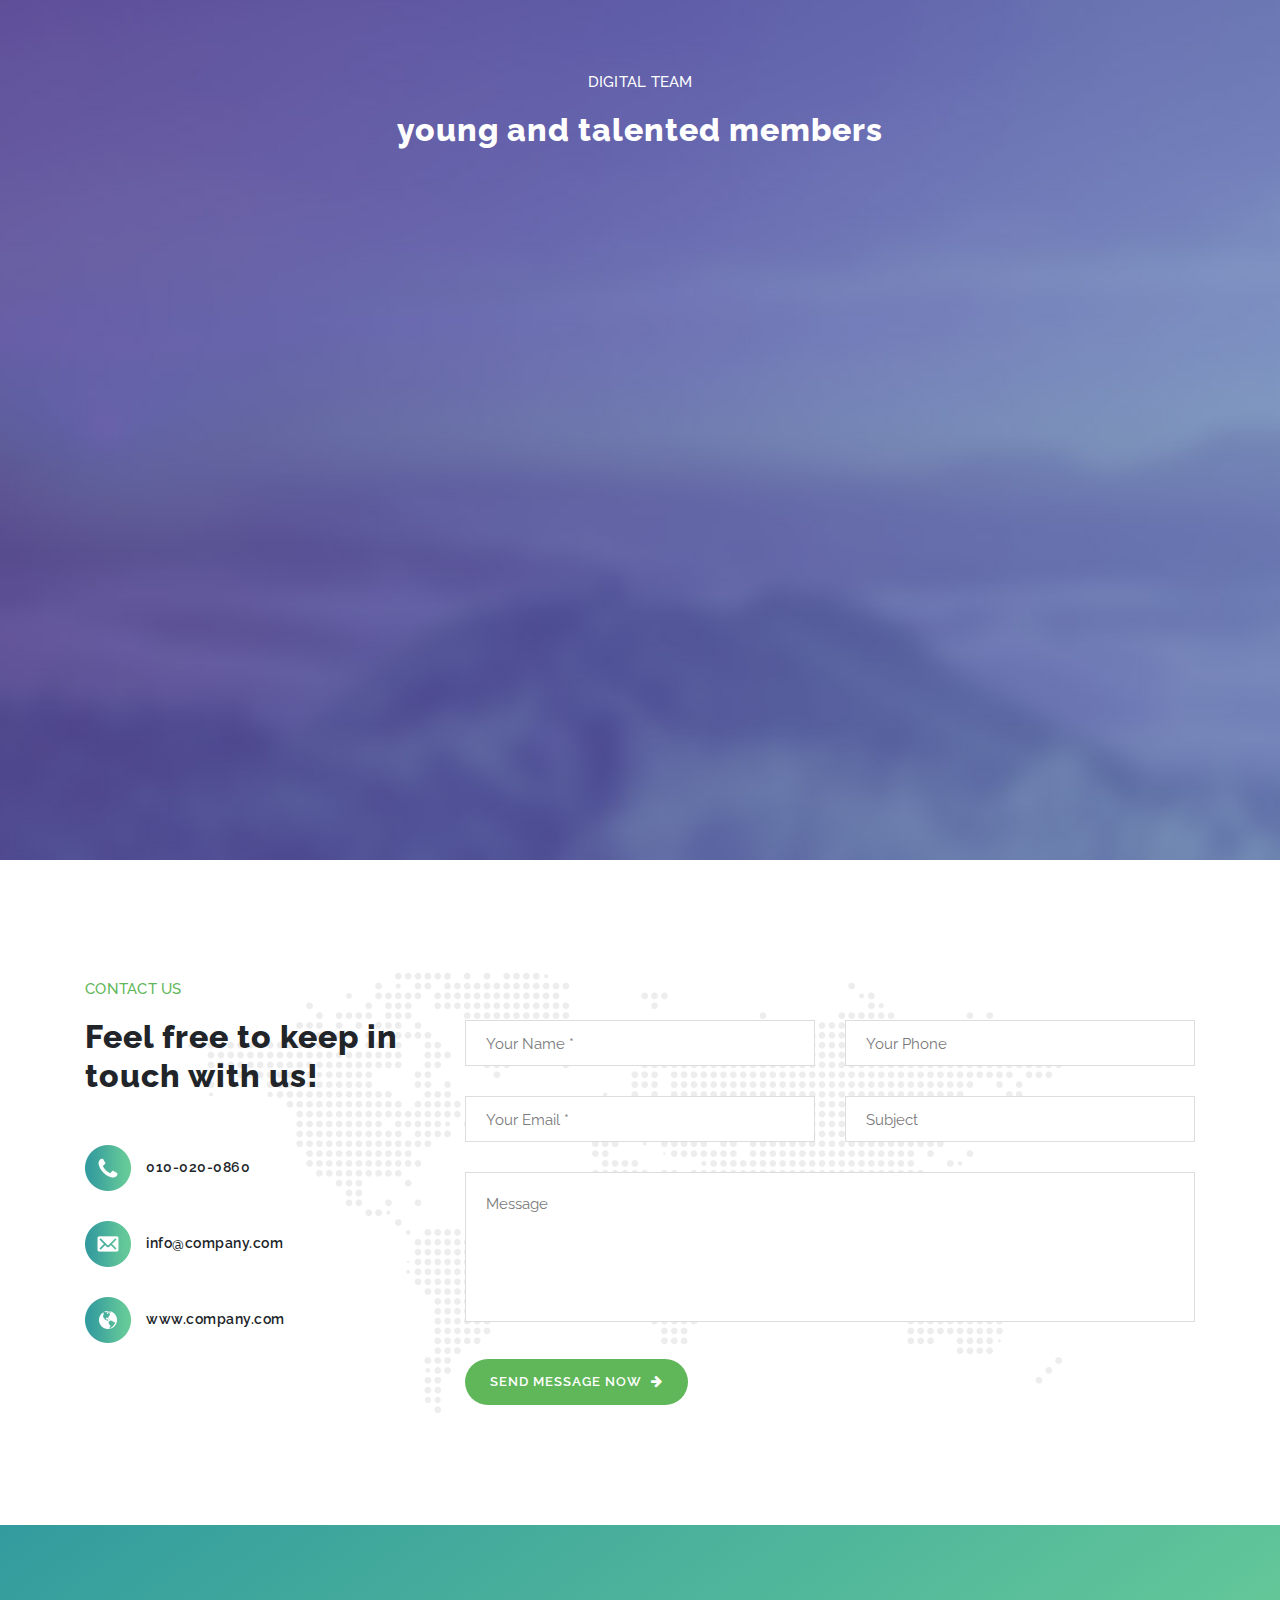
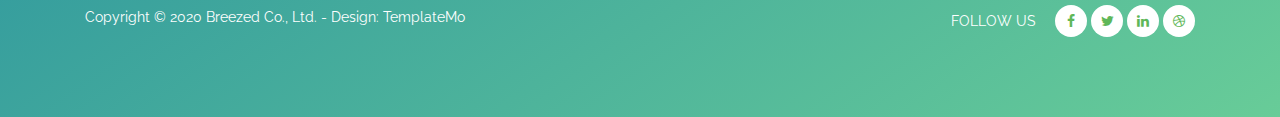
==== commit c0897e29: "update website" ====
--- a/index.html
+++ b/index.html
@@ -1,366 +1,616 @@
 <!DOCTYPE html>
 <html lang="en">
+
   <head>
-    <meta charset="UTF-8" />
-    <meta name="viewport" content="width=device-width, initial-scale=1.0" />
-    <meta http-equiv="X-UA-Compatible" content="ie=edge" />
-
-    <title>Dream Pulse TemplateMo</title>
+
+    <meta charset="utf-8">
+    <meta name="viewport" content="width=device-width, initial-scale=1, shrink-to-fit=no">
+    <meta name="description" content="">
+    <meta name="author" content="">
+    <link href="https://fonts.googleapis.com/css?family=Raleway:100,200,300,400,500,600,700,800,900&display=swap" rel="stylesheet">
+
+    <title>Breezed HTML Bootstrap Template</title>
+
 <!--
-DREAM PULSE
-https://templatemo.com/tm-536-dream-pulse
+
+Breezed Template
+
+https://templatemo.com/tm-543-breezed
+
 -->
-    <link rel="stylesheet" href="https://fonts.googleapis.com/css?family=Open+Sans:400,600" />
-    <link rel="stylesheet" href="css/all.min.css" />
-    <link rel="stylesheet" href="css/bootstrap.min.css" />
-    <link rel="stylesheet" href="slick/slick.css"/>    
-    <link rel="stylesheet" href="slick/slick-theme.css"/>    
-    <link rel="stylesheet" href="css/magnific-popup.css">
-    <link rel="stylesheet" href="css/templatemo-dream-pulse.css" />
-  </head>
-  <body>
-    <main class="container-fluid">
-      <div class="row">        
-          <nav id="tmSidebar" class="tm-bg-black-transparent tm-sidebar">
-            <button class="navbar-toggler" type="button" aria-label="Toggle navigation">
-              <i class="fas fa-bars"></i>
-            </button>
-            <div class="tm-sidebar-sticky">
-              <div class="tm-brand-box">
-                <div class="tm-double-border-1">
-                  <div class="tm-double-border-2">
-                    <h1 class="tm-brand text-uppercase">Pham Son IT</h1>
-                  </div>
-                </div>
-              </div>
-
-              <ul id="tmMainNav" class="nav flex-column text-uppercase text-right tm-main-nav">
-                <li class="nav-item">
-                  <a href="#intro" class="nav-link active">
-                    <span class="d-inline-block mr-3">Intro</span>
-                    <span class="d-inline-block tm-white-rect"></span>
-                  </a>
-                </li>
-                <li class="nav-item">
-                  <a href="#about" class="nav-link">
-                    <span class="d-inline-block mr-3">About</span>
-                    <span class="d-inline-block tm-white-rect"></span>
-                  </a>
-                </li>
-                <li class="nav-item">
-                  <a href="#work" class="nav-link">
-                    <span class="d-inline-block mr-3">Work</span>
-                    <span class="d-inline-block tm-white-rect"></span>
-                  </a>
-                </li>
-                <li class="nav-item">
-                  <a href="#clients" class="nav-link">
-                    <span class="d-inline-block mr-3">Clients</span>
-                    <span class="d-inline-block tm-white-rect"></span>
-                  </a>
-                </li>
-                <li class="nav-item">
-                  <a href="#talk" class="nav-link">
-                    <span class="d-inline-block mr-3">Let's Talk</span>
-                    <span class="d-inline-block tm-white-rect"></span>
-                  </a>
-                </li>
-              </ul>
-              <ul class="nav flex-row tm-social-links">
-                <li class="nav-item">
-                  <a href="https://www.facebook.com/profile.php?id=100050941851671" class="nav-link tm-social-link">
-                    <i class="fab fa-facebook-f"></i>
-                  </a>
-                </li>
-                <li class="nav-item">
-                  <a href="https://twitter.com" class="nav-link tm-social-link">
-                    <i class="fab fa-twitter"></i>
-                  </a>
-                </li>
-                <li class="nav-item">
-                  <a href="https://dribbble.com" class="nav-link tm-social-link">
-                    <i class="fab fa-dribbble"></i>
-                  </a>
-                </li>
-                <li class="nav-item">
-                  <a href="https://linkedin.com" class="nav-link tm-social-link">
-                    <i class="fab fa-linkedin-in"></i>
-                  </a>
-                </li>
-              </ul>
-              <footer class="text-center text-white small">
-                <p class="mb--0 mb-2">Copyright 2020 Dream Pulse</p>
-                <p class="mb-0">Design:
-                  <a rel="nofollow" href="https://templatemo.com" class="tm-footer-link">Template Mo</a>
-                </p>
-              </footer>
-            </div>
-          </nav>
-          
-          <main role="main" class="ml-sm-auto col-12">
-            <div
-              class="parallax-window"
-              data-parallax="scroll"
-              data-image-src="img/dream-pulse-header.jpg">
-              <div class="tm-section-wrap">
-                <section id="intro" class="tm-section">
-                    <div class="tm-bg-white-transparent tm-intro">
-                        <h2 class="tm-section-title mb-5 text-uppercase tm-color-primary">Introducing Pham Son IT</h2>
-                        <p class="tm-color-gray">
-                          This is the page to sharing my experiments and knowledge about programming and technology
-                        </p>
-                        <p class="mb-0 tm-color-gray">
-                           Contact: Pham Son IT, 10A4 THPT Yaly - Gia Lai
-                        </p>
-                    </div>              
-                </section>
-            </div>            
+    <!-- Additional CSS Files -->
+    <link rel="stylesheet" type="text/css" href="assets/css/bootstrap.min.css">
+
+    <link rel="stylesheet" type="text/css" href="assets/css/font-awesome.css">
+
+    <link rel="stylesheet" href="assets/css/templatemo-breezed.css">
+
+    <link rel="stylesheet" href="assets/css/owl-carousel.css">
+
+    <link rel="stylesheet" href="assets/css/lightbox.css">
+
+    </head>
+    
+    <body>
+    
+    <!-- ***** Preloader Start ***** -->
+    <div id="preloader">
+        <div class="jumper">
+            <div></div>
+            <div></div>
+            <div></div>
+        </div>
+    </div>  
+    <!-- ***** Preloader End ***** -->
+    
+    
+    <!-- ***** Header Area Start ***** -->
+    <header class="header-area header-sticky">
+        <div class="container">
+            <div class="row">
+                <div class="col-12">
+                    <nav class="main-nav">
+                        <!-- ***** Logo Start ***** -->
+                        <a href="index.html" class="logo">
+                            .BREEZED
+                        </a>
+                        <!-- ***** Logo End ***** -->
+                        <!-- ***** Menu Start ***** -->
+                        <ul class="nav">
+                            <li class="scroll-to-section"><a href="#top" class="active">Home</a></li>
+                            <li class="scroll-to-section"><a href="#about">About</a></li>
+                            <li class="scroll-to-section"><a href="#projects">Projects</a></li>
+                            <li class="submenu">
+                                <a href="javascript:;">Drop Down</a>
+                                <ul>
+                                    <li><a href="">About Us</a></li>
+                                    <li><a href="">Features</a></li>
+                                    <li><a href="">FAQ's</a></li>
+                                    <li><a href="">Blog</a></li>
+                                </ul>
+                            </li>
+                            <li class="scroll-to-section"><a href="#contact-us">Contact Us</a></li> 
+                            <div class="search-icon">
+                                <a href="#search"><i class="fa fa-search"></i></a>
+                            </div>
+                        </ul>        
+                        <a class='menu-trigger'>
+                            <span>Menu</span>
+                        </a>
+                        <!-- ***** Menu End ***** -->
+                    </nav>
+                </div>
+            </div>
+        </div>
+    </header>
+    <!-- ***** Header Area End ***** -->
+    
+    <!-- ***** Search Area ***** -->
+    <div id="search">
+        <button type="button" class="close">×</button>
+        <form id="contact" action="#" method="get">
+            <fieldset>
+                <input type="search" name="q" placeholder="SEARCH KEYWORD(s)" aria-label="Search through site content">
+            </fieldset>
+            <fieldset>
+                <button type="submit" class="main-button">Search</button>
+            </fieldset>
+        </form>
+    </div>
+
+    <!-- ***** Main Banner Area Start ***** -->
+    <div class="main-banner header-text" id="top">
+        <div class="Modern-Slider">
+          <!-- Item -->
+          <div class="item">
+            <div class="img-fill">
+                <img src="assets/images/slide-01.jpg" alt="">
+                <div class="text-content">
+                  <h3>Welcome To Breezed</h3>
+                  <h5>New Bootstrap Template</h5>
+                  <a href="#" class="main-stroked-button">Learn More</a>
+                  <a href="#" class="main-filled-button">Get It Now</a>
+                </div>
+            </div>
           </div>
-
-          <div class="tm-section-wrap bg-white">
-            <section id="about" class="row tm-section">
-              <div class="col-xl-6">
-                <div class="tm-section-half">    
-                    <div><i class="fas fa-6x fa-balance-scale mb-5 tm-section-icon"></i></div>                        
-                    <h2 class="tm-section-title tm-color-primary mb-5">About Us</h2>
-                    <p class="mb-5">
-                      When first section is scrolled up, BG image will be
-                      disappeared with a parallax effect. Donec ac tempor tellus, a
-                      eleifend ligula. Fusce vitae sem sed purus euismod
-                      condimentum.
-                    </p>
-                    <p>
-                      Sed at orci non metus tristique suscipit vitae in nibh. Sed
-                      rutrum odio ac est hendrerit, at vestibulum felis condimentum.
-                    </p>
-                </div>
-              </div>
-              <div class="col-xl-6">
-                <div class="tm-section-half">
-                    <div><i class="far fa-6x fa-building mb-5 tm-section-icon"></i></div>
-                    <h2 class="tm-section-title tm-color-primary mb-5">Company Profile</h2>
-                    <p class="mb-5">
-                      You can use this template for your commercial websites or for your clients. 
-                      You are NOT allowed to re-post this template as a downloadable ZIP file 
-                      on your template collection sites. It is illegal.
-                    </p>
-                    <p>
-                      Suspendisse fermentum orci eget lorem euismod suscipit. Morbi
-                      condimentum odio metus, at finibus dolor sollicitudin quis.
-                      Curabitur eu congue erat.
-                    </p>
-                </div>
-              </div>
-            </section>
+          <!-- // Item -->
+          <!-- Item -->
+          <div class="item">
+            <div class="img-fill">
+                <img src="assets/images/slide-02.jpg" alt="">
+                <div class="text-content">
+                  <h3>Integrated Marketing Media</h3>
+                  <h5>Best Digital Marketing</h5>
+                  <a href="#" class="main-stroked-button">Read More</a>
+                  <a href="#" class="main-filled-button">Take Action</a>
+                </div>
+            </div>
           </div>
-            
-          <div class="tm-section-wrap bg-white">
-            <section id="work" class="row tm-section">
-              <div class="col-12">
-                <div class="w-100 tm-double-border-1 tm-border-gray">
-                    <div class="tm-double-border-2 tm-border-gray tm-box-pad">
-                      <div class="tm-gallery-wrap">
-                          <h2 class="tm-color-primary tm-section-title mb-4 ml-2">Our Work</h2>
-                          <div class="tm-gallery">
-                            <div class="tm-gallery-item">                        
-                              <figure class="effect-bubba">
-                                <img src="img/gallery/01.jpg" alt="Our Work Image" class="img-fluid">
-                                <figcaption>
-                                  <h2>Fresh <span>Bubba</span></h2>
-                                  <p>Bubba likes to appear out of thin air.</p>
-                                  <a href="img/gallery/large/01.jpg">View more</a>
-                                </figcaption>
-                              </figure>
-                            </div>
-                            <div class="tm-gallery-item">
-                              <figure class="effect-bubba">
-                                <img src="img/gallery/02.jpg" alt="Our Work Image" class="img-fluid">
-                                <figcaption>
-                                  <h2>Fresh <span>Bubba</span></h2>
-                                  <p>Bubba likes to appear out of thin air.</p>
-                                  <a href="img/gallery/large/02.jpg">View more</a>
-                                </figcaption>
-                              </figure>
-                            </div>
-                            <div class="tm-gallery-item">
-                              <figure class="effect-bubba">
-                                <img src="img/gallery/03.jpg" alt="Our Work Image" class="img-fluid">
-                                <figcaption>
-                                  <h2>Fresh <span>Bubba</span></h2>
-                                  <p>Bubba likes to appear out of thin air.</p>
-                                  <a href="img/gallery/large/03.jpg">View more</a>
-                                </figcaption>
-                              </figure>
-                            </div>
-                            <div class="tm-gallery-item">
-                              <figure class="effect-bubba">
-                                <img src="img/gallery/04.jpg" alt="Our Work Image" class="img-fluid">
-                                <figcaption>
-                                  <h2>Fresh <span>Bubba</span></h2>
-                                  <p>Bubba likes to appear out of thin air.</p>
-                                  <a href="img/gallery/large/04.jpg">View more</a>
-                                </figcaption>
-                              </figure>
-                            </div>
-                            <div class="tm-gallery-item">
-                              <figure class="effect-bubba">
-                                <img src="img/gallery/05.jpg" alt="Our Work Image" class="img-fluid">
-                                <figcaption>
-                                  <h2>Fresh <span>Bubba</span></h2>
-                                  <p>Bubba likes to appear out of thin air.</p>
-                                  <a href="img/gallery/large/05.jpg">View more</a>
-                                </figcaption>
-                              </figure>
-                            </div>
-                            <div class="tm-gallery-item">
-                              <figure class="effect-bubba">
-                                <img src="img/gallery/06.jpg" alt="Our Work Image" class="img-fluid">
-                                <figcaption>
-                                  <h2>Fresh <span>Bubba</span></h2>
-                                  <p>Bubba likes to appear out of thin air.</p>
-                                  <a href="img/gallery/large/06.jpg">View more</a>
-                                </figcaption>
-                              </figure>
-                            </div>
-                            <div class="tm-gallery-item">
-                              <figure class="effect-bubba">
-                                <img src="img/gallery/07.jpg" alt="Our Work Image" class="img-fluid">
-                                <figcaption>
-                                  <h2>Fresh <span>Bubba</span></h2>
-                                  <p>Bubba likes to appear out of thin air.</p>
-                                  <a href="img/gallery/large/07.jpg">View more</a>
-                                </figcaption>
-                              </figure>
-                            </div>
-                            <div class="tm-gallery-item">
-                              <figure class="effect-bubba">
-                                <img src="img/gallery/08.jpg" alt="Our Work Image" class="img-fluid">
-                                <figcaption>
-                                  <h2>Fresh <span>Bubba</span></h2>
-                                  <p>Bubba likes to appear out of thin air.</p>
-                                  <a href="img/gallery/large/08.jpg">View more</a>
-                                </figcaption>
-                              </figure>
-                            </div>
+          <!-- // Item -->
+          <!-- Item -->
+          <div class="item">
+            <div class="img-fill">
+                <img src="assets/images/slide-03.jpg" alt="">
+                <div class="text-content">
+                  <h3>High Performance</h3>
+                  <h5>Robust and Speedy</h5>
+                  <a href="#" class="main-stroked-button">Learn More</a>
+                  <a href="#" class="main-filled-button">Get It Now</a>
+                </div>
+            </div>
+          </div>
+          <!-- // Item -->
+        </div>
+    </div>
+    <div class="scroll-down scroll-to-section"><a href="#about"><i class="fa fa-arrow-down"></i></a></div>
+    <!-- ***** Main Banner Area End ***** -->
+
+    <!-- ***** About Area Starts ***** -->
+    <section class="section" id="about">
+        <div class="container">
+            <div class="row">
+                <div class="col-lg-6 col-md-6 col-xs-12">
+                    <div class="left-text-content">
+                        <div class="section-heading">
+                            <h6>About Us</h6>
+                            <h2>We work with top brands and startups</h2>
+                        </div>
+                        <div class="row">
+                            <div class="col-md-6 col-sm-6">
+                                <div class="service-item">
+                                    <img src="assets/images/service-item-01.png" alt="">
+                                    <h4>Top Notch</h4>
+                                </div>
+                            </div>
+                            <div class="col-md-6 col-sm-6">
+                                <div class="service-item">
+                                    <img src="assets/images/service-item-01.png" alt="">
+                                    <h4>Robust</h4>
+                                </div>
+                            </div>
+                            <div class="col-md-6 col-sm-6">
+                                <div class="service-item">
+                                    <img src="assets/images/contact-info-03.png" alt="">
+                                    <h4>Reliable</h4>
+                                </div>
+                            </div>
+                            <div class="col-md-6 col-sm-6">
+                                <div class="service-item">
+                                    <img src="assets/images/contact-info-03.png" alt="">
+                                    <h4>Up-to-date</h4>
+                                </div>
+                            </div>
+                            <div class="col-md-12">
+                                <a href="#" class="main-button-icon">
+                                    Learn More <i class="fa fa-arrow-right"></i>
+                                </a>
+                            </div>
+                        </div>
+                    </div>
+                </div>
+                <div class="col-lg-6 col-md-6 col-xs-12">
+                    <div class="right-text-content">
+                        <p><a rel="nofollow noopener" href="https://templatemo.com/tm-543-breezed" target="_parent">Breezed HTML Template</a> is provided by TemplateMo for absolutely free of charge. You can download, edit and use this for your non-commercial and commercial websites. 
+                        <br><br>Redistributing this template as a downloadable ZIP file on any template collection website is strictly prohibited. You will need to talk to us if you want to redistribute this template. Thank you.
+                      <br><br>This is a Bootstrap v4.3.1 CSS layout. Do you like it? You can feel free to <a rel="nofollow noopener" href="https://templatemo.com/contact" target="_parent">talk to us</a> if you have anything.</p>
+                    </div>
+                </div>
+            </div>
+        </div>
+    </section>
+    <!-- ***** About Area Ends ***** -->
+
+    <!-- ***** Features Big Item Start ***** -->
+    <section class="section" id="features">
+        <div class="container">
+            <div class="row">
+                <div class="col-lg-4 col-md-6 col-sm-12 col-xs-12" data-scroll-reveal="enter left move 30px over 0.6s after 0.4s">
+                    <div class="features-item">
+                        <div class="features-icon">
+                            <img src="assets/images/features-icon-1.png" alt="">
+                        </div>
+                        <div class="features-content">
+                            <h4>Initial Work</h4>
+                            <p>Proin euismod sem ut diam ultricies, ut faucibus velit ultricies. Nam eu turpis quam. Duis ac condimentum eros.</p>
+                            <a href="#" class="text-button-icon">
+                                Learn More <i class="fa fa-arrow-right"></i>
+                            </a>
+                        </div>
+                    </div>
+                </div>
+                <div class="col-lg-4 col-md-6 col-sm-12 col-xs-12" data-scroll-reveal="enter bottom move 30px over 0.6s after 0.4s">
+                    <div class="features-item">
+                        <div class="features-icon">
+                            <img src="assets/images/features-icon-1.png" alt="">
+                        </div>
+                        <div class="features-content">
+                            <h4>Master Planning</h4>
+                            <p>Proin euismod sem ut diam ultricies, ut faucibus velit ultricies. Nam eu turpis quam. Duis ac condimentum eros.</p>
+                            <a href="#" class="text-button-icon">
+                                Learn More <i class="fa fa-arrow-right"></i>
+                            </a>
+                        </div>
+                    </div>
+                </div>
+                <div class="col-lg-4 col-md-6 col-sm-12 col-xs-12" data-scroll-reveal="enter right move 30px over 0.6s after 0.4s">
+                    <div class="features-item">
+                        <div class="features-icon">
+                            <img src="assets/images/features-icon-1.png" alt="">
+                        </div>
+                        <div class="features-content">
+                            <h4>Smooth Execution</h4>
+                            <p>Proin euismod sem ut diam ultricies, ut faucibus velit ultricies. Nam eu turpis quam. Duis ac condimentum eros.</p>
+                            <a href="#" class="text-button-icon">
+                                Learn More <i class="fa fa-arrow-right"></i>
+                            </a>
+                        </div>
+                    </div>
+                </div>
+            </div>
+        </div>
+    </section>
+    <!-- ***** Features Big Item End ***** -->
+
+    <!-- ***** Features Big Item Start ***** -->
+    <section class="section" id="subscribe">
+        <div class="container">
+            <div class="row">
+                <div class="col-lg-8 offset-lg-2">
+                    <div class="section-heading">
+                        <h6>Subscribe Newsletters</h6>
+                        <h2>Don’t miss this chance!</h2>
+                    </div>
+                    <div class="subscribe-content">
+                        <p>Vivamus suscipit blandit nibh, in cursus mi. Proin vel blandit metus, et auctor elit. Vivamus tincidunt tristique convallis. Ut nec odio vel arcu euismod semper nec ac sem.</p>
+                        <div class="subscribe-form">
+                            <form id="subscribe-now" action="" method="get">
+                                <div class="row">
+                                    <div class="col-md-8 col-sm-12">
+                                      <fieldset>
+                                        <input name="email" type="text" id="email" placeholder="Enter your email..." required="">
+                                      </fieldset>
+                                    </div>
+                                    <div class="col-md-4 col-sm-12">
+                                      <fieldset>
+                                        <button type="submit" id="form-submit" class="main-button">Subscribe Now</button>
+                                      </fieldset>
+                                    </div>
+                                </div>
+                            </form>
+                        </div>
+                    </div>
+                </div>
+            </div>
+        </div>
+    </section>
+    <!-- ***** Features Big Item End ***** -->
+
+
+    <!-- ***** Projects Area Starts ***** -->
+    <section class="section" id="projects">
+      <div class="container">
+        <div class="row">
+            <div class="col-lg-3">
+                <div class="section-heading">
+                    <h6>Our Projects</h6>
+                    <h2>Some of our latest projects</h2>
+                </div>
+                <div class="filters">
+                    <ul>
+                        <li class="active" data-filter="*">All</li>
+                        <li data-filter=".des">Web Design</li>
+                        <li data-filter=".dev">Web Development</li>
+                        <li data-filter=".gra">Graphics</li>
+                        <li data-filter=".tsh">Artworks</li>
+                    </ul>
+                </div>
+            </div>
+            <div class="col-lg-9">
+                <div class="filters-content">
+                    <div class="row grid">
+                        <div class="col-lg-4 col-md-4 col-sm-6 col-xs-12 all des">
+                          <div class="item">
+                            <a href="assets/images/project-big-item-01.jpg" data-lightbox="image-1" data-title="Our Projects"><img src="assets/images/project-item-01.jpg" alt=""></a>
                           </div>
-                      </div>                        
-                    </div>                  
-                  </div>     
-              </div>         
-            </section>
-          </div>
-            
-          <div class="tm-section-wrap bg-white">
-            <section id="clients" class="row tm-section">
-              <div class="col-12 tm-section-pad">
-                  <div class="tm-flex-item-left">
-                      <div class="tm-w-80">
-                          <h2 class="tm-color-primary tm-section-title mb-4">Our Clients</h2>
-                          <p class="mb-5">
-                            Aenean est augue, iaculis ut arcu a, cursus tempus eros.
-                            Maecenas ut efficitur lectus, vel commodo nibh. Vivamus
-                            consequat massa non euismod facilisis. Morbi assumsan non libero
-                            a vehicula. Donec blandit suscipit magna sit amet elementum.
-                          </p>
-                      </div>
-                      
-                      <div class="row tm-clients-images">
-                        <div class="col-xl-3 col-lg-6 col-md-4 col-sm-6 tm-img-wrap">
-                          <a href="https://google.com">
-                            <img src="img/client-1.png" alt="Client Image" class="img-fluid tm-client-img" />
-                          </a>                          
-                        </div>
-                        <div class="col-xl-3 col-lg-6 col-md-4 col-sm-6 tm-img-wrap">
-                          <a href="https://www.facebook.com/profile.php?id=100050941851671">
-                            <img src="img/client-2.png" alt="Client Image" class="img-fluid tm-client-img" />
-                          </a>                          
-                        </div>
-                        <div class="col-xl-3 col-lg-6 col-md-4 col-sm-6 tm-img-wrap">
-                          <a href="https://twitter.com">
-                            <img src="img/client-3.png" alt="Client Image" class="img-fluid tm-client-img" />
-                          </a>                          
-                        </div>
-                        <div class="col-xl-3 col-lg-6 col-md-4 col-sm-6 tm-img-wrap">
-                          <a href="https://instagram.com">
-                            <img src="img/client-4.png" alt="Client Image" class="img-fluid tm-client-img" />
-                          </a>                          
-                        </div>
-                        <div class="col-xl-3 col-lg-6 col-md-4 col-sm-6 tm-img-wrap">
-                            <a href="https://google.com">
-                              <img src="img/client-5.png" alt="Client Image" class="img-fluid tm-client-img" />
-                            </a>                          
+                        </div>
+                        <div class="col-lg-4 col-md-4 col-sm-6 col-xs-12 all dev">
+                          <div class="item">
+                            <a href="assets/images/project-big-item-02.jpg" data-lightbox="image-1" data-title="Our Projects"><img src="assets/images/project-item-02.jpg" alt=""></a>
                           </div>
-                          <div class="col-xl-3 col-lg-6 col-md-4 col-sm-6 tm-img-wrap">
-                            <a href="https://www.facebook.com/profile.php?id=100050941851671">
-                              <img src="img/client-6.png" alt="Client Image" class="img-fluid tm-client-img" />
-                            </a>                          
+                        </div>
+                        <div class="col-lg-4 col-md-4 col-sm-6 col-xs-12 all gra">
+                          <div class="item">
+                            <a href="assets/images/project-big-item-03.jpg" data-lightbox="image-1" data-title="Our Projects"><img src="assets/images/project-item-03.jpg" alt=""></a>
                           </div>
-                          <div class="col-xl-3 col-lg-6 col-md-4 col-sm-6 tm-img-wrap">
-                            <a href="https://twitter.com">
-                              <img src="img/client-7.png" alt="Client Image" class="img-fluid tm-client-img" />
-                            </a>                          
+                        </div>
+                        <div class="col-lg-4 col-md-4 col-sm-6 col-xs-12 all tsh">
+                          <div class="item">
+                            <a href="assets/images/project-big-item-04.jpg" data-lightbox="image-1" data-title="Our Projects"><img src="assets/images/project-item-04.jpg" alt=""></a>
                           </div>
-                          <div class="col-xl-3 col-lg-6 col-md-4 col-sm-6 tm-img-wrap">
-                            <a href="https://instagram.com">
-                              <img src="img/client-8.png" alt="Client Image" class="img-fluid tm-client-img" />
-                            </a>                          
+                        </div>
+                        <div class="col-lg-4 col-md-4 col-sm-6 col-xs-12 all dev">
+                          <div class="item">
+                            <a href="assets/images/project-big-item-05.jpg" data-lightbox="image-1" data-title="Our Projects"><img src="assets/images/project-item-05.jpg" alt=""></a>
                           </div>
-                      </div>
-                  </div> 
-              </div>                             
-            </section>
-          </div>
-            
-          <div class="tm-section-wrap bg-white">
-            <section id="talk" class="row tm-section">
-                <div class="col-xl-6 mb-5">
-                  <div class="tm-double-border-1 tm-border-gray">
-                    <div class="tm-double-border-2 tm-border-gray tm-box-pad">
-                        <h2 class="tm-color-primary tm-section-title mb-4">Talk to Us</h2>
-                        <p class="mb-4">
-                          Sed aliquet, nibh ac hendrerit faucibus, tellus metus viverra
-                          tellus, vel volutpat purus orci ac ex.
-                        </p>
-                        <p class="mb-3">
-                          120-240 Orci varius natoque penatibus, <br>
-                          parturient montes, 10660 <br>
-                          nasvetur ridiculus mus
-                        </p>
-                    </div>                    
-                  </div>                  
-                </div>
-                <div class="col-xl-6 mb-5">
-                  <div class="tm-contact-form-wrap">
-                    <form action="" method="POST" class="tm-contact-form">
-                        <div class="form-group">
-                          <input type="text" id="contact_name" name="contact_name" class="form-control rounded-0 border-top-0 border-right-0 border-left-0" placeholder="Your Name" required="" />
-                        </div>
-                        <div class="form-group">
-                          <input type="email" id="contact_email" name="contact_email" class="form-control rounded-0 border-top-0 border-right-0 border-left-0" placeholder="Your Email" required="" />
-                        </div>
+                        </div>
+                        <div class="col-lg-4 col-md-4 col-sm-6 col-xs-12 all des">
+                          <div class="item">
+                            <a href="assets/images/project-big-item-06.jpg" data-lightbox="image-1" data-title="Our Projects"><img src="assets/images/project-item-06.jpg" alt=""></a>
+                          </div>
+                        </div>
+                    </div>
+                </div>
+            </div>
+        </div>
+      </div>
+    </section>
+    <!-- ***** Projects Area Ends ***** -->
+
+    <!-- ***** Testimonials Starts ***** -->
+    <section class="section" id="testimonials">
+        <div class="container">
+            <div class="row">
+                <div class="col-lg-12">
+                    <div class="section-heading">
+                        <h6>Digital Team</h6>
+                        <h2>young and talented members</h2>
+                    </div>
+                </div>
+                <div class="col-lg-12 col-md-12 col-sm-12 mobile-bottom-fix-big" data-scroll-reveal="enter left move 30px over 0.6s after 0.4s">
+                    <div class="owl-carousel owl-theme">
+                        <div class="item author-item">
+                            <div class="member-thumb">
+                                <img src="assets/images/member-item-01.jpg" alt="">
+                                <div class="hover-effect">
+                                    <div class="hover-content">
+                                        <ul>
+                                            <li><a href="#"><i class="fa fa-facebook"></i></a></li>
+                                            <li><a href="#"><i class="fa fa-twitter"></i></a></li>
+                                            <li><a href="#"><i class="fa fa-linkedin"></i></a></li>
+                                            <li><a href="#"><i class="fa fa-rss"></i></a></li>
+                                        </ul>
+                                    </div>
+                                </div>
+                            </div>
+                            <h4>.01 White Cheese</h4>
+                            <span>Digital Marketer</span>
+                        </div>
+                        <div class="item author-item">
+                            <div class="member-thumb">
+                                <img src="assets/images/member-item-04.jpg" alt="">
+                                <div class="hover-effect">
+                                    <div class="hover-content">
+                                        <ul>
+                                            <li><a href="#"><i class="fa fa-facebook"></i></a></li>
+                                            <li><a href="#"><i class="fa fa-twitter"></i></a></li>
+                                            <li><a href="#"><i class="fa fa-linkedin"></i></a></li>
+                                            <li><a href="#"><i class="fa fa-rss"></i></a></li>
+                                        </ul>
+                                    </div>
+                                </div>
+                            </div>
+                            <h4>.02 Snow Mary</h4>
+                            <span>Site Analyst</span>
+                        </div>
+                        <div class="item author-item">
+                            <div class="member-thumb">
+                                <img src="assets/images/member-item-02.jpg" alt="">
+                                <div class="hover-effect">
+                                    <div class="hover-content">
+                                        <ul>
+                                            <li><a href="#"><i class="fa fa-facebook"></i></a></li>
+                                            <li><a href="#"><i class="fa fa-twitter"></i></a></li>
+                                            <li><a href="#"><i class="fa fa-linkedin"></i></a></li>
+                                            <li><a href="#"><i class="fa fa-rss"></i></a></li>
+                                        </ul>
+                                    </div>
+                                </div>
+                            </div>
+                            <h4>.03 Johnny Egg</h4>
+                            <span>Digital Influencer</span>
+                        </div>
+                        <div class="item author-item">
+                            <div class="member-thumb">
+                                <img src="assets/images/member-item-05.jpg" alt="">
+                                <div class="hover-effect">
+                                    <div class="hover-content">
+                                        <ul>
+                                            <li><a href="#"><i class="fa fa-facebook"></i></a></li>
+                                            <li><a href="#"><i class="fa fa-twitter"></i></a></li>
+                                            <li><a href="#"><i class="fa fa-linkedin"></i></a></li>
+                                            <li><a href="#"><i class="fa fa-rss"></i></a></li>
+                                        </ul>
+                                    </div>
+                                </div>
+                            </div>
+                            <h4>.04 Catherine Phyu</h4>
+                            <span>Co Founder</span>
+                        </div>
+                        <div class="item author-item">
+                            <div class="member-thumb">
+                                <img src="assets/images/member-item-03.jpg" alt="">
+                                <div class="hover-effect">
+                                    <div class="hover-content">
+                                        <ul>
+                                            <li><a href="#"><i class="fa fa-facebook"></i></a></li>
+                                            <li><a href="#"><i class="fa fa-twitter"></i></a></li>
+                                            <li><a href="#"><i class="fa fa-linkedin"></i></a></li>
+                                            <li><a href="#"><i class="fa fa-rss"></i></a></li>
+                                        </ul>
+                                    </div>
+                                </div>
+                            </div>
+                            <h4>.05 Shao Lynn</h4>
+                            <span>Chief Marketing</span>
+                        </div>
+                        
+                        <div class="item author-item">
+                            <div class="member-thumb">
+                                <img src="assets/images/member-item-04.jpg" alt="">
+                                <div class="hover-effect">
+                                    <div class="hover-content">
+                                        <ul>
+                                            <li><a href="#"><i class="fa fa-facebook"></i></a></li>
+                                            <li><a href="#"><i class="fa fa-twitter"></i></a></li>
+                                            <li><a href="#"><i class="fa fa-linkedin"></i></a></li>
+                                            <li><a href="#"><i class="fa fa-rss"></i></a></li>
+                                        </ul>
+                                    </div>
+                                </div>
+                            </div>
+                            <h4>.06 Emma Honey</h4>
+                            <span>Digital Influencer</span>
+                        </div>
+                        
+                        <div class="item author-item">
+                            <div class="member-thumb">
+                                <img src="assets/images/member-item-06.jpg" alt="">
+                                <div class="hover-effect">
+                                    <div class="hover-content">
+                                        <ul>
+                                            <li><a href="#"><i class="fa fa-facebook"></i></a></li>
+                                            <li><a href="#"><i class="fa fa-twitter"></i></a></li>
+                                            <li><a href="#"><i class="fa fa-linkedin"></i></a></li>
+                                            <li><a href="#"><i class="fa fa-rss"></i></a></li>
+                                        </ul>
+                                    </div>
+                                </div>
+                            </div>
+                            <h4>.07 Oliva Sofie</h4>
+                            <span>Website Analyst</span>
+                        </div>
+                        
+                    </div>
+                </div>
+            </div>
+        </div>
+    </section>
+    <!-- ***** Testimonials Ends ***** -->
+    
+    <!-- ***** Contact Us Area Starts ***** -->
+    <section class="section" id="contact-us">
+        <div class="container">
+            <div class="row">
+                <div class="col-lg-4 col-md-4 col-xs-12">
+                    <div class="left-text-content">
+                        <div class="section-heading">
+                            <h6>Contact Us</h6>
+                            <h2>Feel free to keep in touch with us!</h2>
+                        </div>
+                        <ul class="contact-info">
+                            <li><img src="assets/images/contact-info-01.png" alt="">010-020-0860</li>
+                            <li><img src="assets/images/contact-info-02.png" alt="">info@company.com</li>
+                            <li><img src="assets/images/contact-info-03.png" alt="">www.company.com</li>
+                        </ul>
+                    </div>
+                </div>
+                <div class="col-lg-8 col-md-8 col-xs-12">
+                    <div class="contact-form">
+                        <form id="contact" action="" method="get">
+                          <div class="row">
+                            <div class="col-md-6 col-sm-12">
+                              <fieldset>
+                                <input name="name" type="text" id="name" placeholder="Your Name *" required="">
+                              </fieldset>
+                            </div>
+                            <div class="col-md-6 col-sm-12">
+                              <fieldset>
+                                <input name="phone" type="text" id="phone" placeholder="Your Phone" required="">
+                              </fieldset>
+                            </div>
+                            <div class="col-md-6 col-sm-12">
+                              <fieldset>
+                                <input name="email" type="email" id="email" placeholder="Your Email *" required="">
+                              </fieldset>
+                            </div>
+                            <div class="col-md-6 col-sm-12">
+                              <fieldset>
+                                <input name="subject" type="text" id="subject" placeholder="Subject">
+                              </fieldset>
+                            </div>
+                            <div class="col-lg-12">
+                              <fieldset>
+                                <textarea name="message" rows="6" id="message" placeholder="Message" required=""></textarea>
+                              </fieldset>
+                            </div>
+                            <div class="col-lg-12">
+                              <fieldset>
+                                <button type="submit" id="form-submit" class="main-button-icon">Send Message Now <i class="fa fa-arrow-right"></i></button>
+                              </fieldset>
+                            </div>
+                          </div>
+                        </form>
+                    </div>
+                </div>
+            </div>
+        </div>
+    </section>
+    <!-- ***** Contact Us Area Ends ***** -->
+    
+    <!-- ***** Footer Start ***** -->
+    <footer>
+        <div class="container">
+            <div class="row">
+                <div class="col-lg-6 col-xs-12">
+                    <div class="left-text-content">
+                        <p>Copyright &copy; 2020 Breezed Co., Ltd. 
+                        
+                        - Design: <a rel="nofollow noopener" href="https://templatemo.com">TemplateMo</a></p>
+                    </div>
+                </div>
+                <div class="col-lg-6 col-xs-12">
+                    <div class="right-text-content">
+                            <ul class="social-icons">
+                                <li><p>Follow Us</p></li>
+                                <li><a rel="nofollow" href="https://fb.com/templatemo"><i class="fa fa-facebook"></i></a></li>
+                                <li><a rel="nofollow" href="https://fb.com/templatemo"><i class="fa fa-twitter"></i></a></li>
+                                <li><a rel="nofollow" href="https://fb.com/templatemo"><i class="fa fa-linkedin"></i></a></li>
+                                <li><a rel="nofollow" href="https://fb.com/templatemo"><i class="fa fa-dribbble"></i></a></li>
+                            </ul>
+                    </div>
+                </div>
+            </div>
+        </div>
+    </footer>
+    
+
+    <!-- jQuery -->
+    <script src="assets/js/jquery-2.1.0.min.js"></script>
+
+    <!-- Bootstrap -->
+    <script src="assets/js/popper.js"></script>
+    <script src="assets/js/bootstrap.min.js"></script>
+
+    <!-- Plugins -->
+    <script src="assets/js/owl-carousel.js"></script>
+    <script src="assets/js/scrollreveal.min.js"></script>
+    <script src="assets/js/waypoints.min.js"></script>
+    <script src="assets/js/jquery.counterup.min.js"></script>
+    <script src="assets/js/imgfix.min.js"></script> 
+    <script src="assets/js/slick.js"></script> 
+    <script src="assets/js/lightbox.js"></script> 
+    <script src="assets/js/isotope.js"></script> 
+    
+    <!-- Global Init -->
+    <script src="assets/js/custom.js"></script>
+
+    <script>
+
+        $(function() {
+            var selectedClass = "";
+            $("p").click(function(){
+            selectedClass = $(this).attr("data-rel");
+            $("#portfolio").fadeTo(50, 0.1);
+                $("#portfolio div").not("."+selectedClass).fadeOut();
+            setTimeout(function() {
+              $("."+selectedClass).fadeIn();
+              $("#portfolio").fadeTo(50, 1);
+            }, 500);
                 
-                        <div class="form-group">
-                          <textarea rows="4" id="contact_message" name="contact_message" class="form-control rounded-0 border-top-0 border-right-0 border-left-0" placeholder="Message..." required=""></textarea>
-                        </div>
-                
-                        <div class="form-group mb-0">
-                          <button type="submit" class="btn rounded-0 d-block ml-auto tm-btn-primary">
-                            SEND
-                          </button>
-                        </div>
-                      </form>
-                  </div>                    
-                </div>
-              </section>
-          </div>
-        </main>        
-      </div>
-    </div>
-    <script src="js/jquery.min.js"></script>
-    <script src="js/jquery.singlePageNav.min.js"></script>
-    <script src="js/parallax.min.js"></script>
-    <script src="slick/slick.min.js"></script>
-    <script src="js/jquery.magnific-popup.min.js"></script>
-    <script src="js/templatemo-scripts.js"></script>
+            });
+        });
+
+    </script>
+
   </body>
 </html>--- a/assets/css/templatemo-breezed.css
+++ b/assets/css/templatemo-breezed.css
@@ -0,0 +1,1672 @@
+/*
+
+Breezed Template
+
+https://templatemo.com/tm-543-breezed
+
+*/
+
+/* ---------------------------------------------
+Table of contents
+------------------------------------------------
+01. font & reset css
+02. reset
+03. global styles
+04. header
+05. banner
+06. features
+07. testimonials
+08. contact
+09. footer
+10. preloader
+11. search
+12. portfolio
+
+--------------------------------------------- */
+/* 
+---------------------------------------------
+font & reset css
+--------------------------------------------- 
+*/
+@import url("https://fonts.googleapis.com/css?family=Poppins:100,200,300,400,500,600,700,800,900");
+/* 
+---------------------------------------------
+reset
+--------------------------------------------- 
+*/
+html, body, div, span, applet, object, iframe, h1, h2, h3, h4, h5, h6, p, blockquote, div
+pre, a, abbr, acronym, address, big, cite, code, del, dfn, em, font, img, ins, kbd, q,
+s, samp, small, strike, strong, sub, sup, tt, var, b, u, i, center, dl, dt, dd, ol, ul, li,
+figure, header, nav, section, article, aside, footer, figcaption {
+  margin: 0;
+  padding: 0;
+  border: 0;
+  outline: 0;
+}
+
+.clearfix:after {
+  content: ".";
+  display: block;
+  clear: both;
+  visibility: hidden;
+  line-height: 0;
+  height: 0;
+}
+
+.clearfix {
+  display: inline-block;
+}
+
+html[xmlns] .clearfix {
+  display: block;
+}
+
+* html .clearfix {
+  height: 1%;
+}
+
+ul, li {
+  padding: 0;
+  margin: 0;
+  list-style: none;
+}
+
+header, nav, section, article, aside, footer, hgroup {
+  display: block;
+}
+
+* {
+  box-sizing: border-box;
+}
+
+html, body {
+  font-family: 'Raleway', sans-serif;
+  font-weight: 400;
+  background-color: #fff;
+  font-size: 16px;
+  -ms-text-size-adjust: 100%;
+  -webkit-font-smoothing: antialiased;
+  -moz-osx-font-smoothing: grayscale;
+}
+
+a {
+  text-decoration: none !important;
+}
+
+h1, h2, h3, h4, h5, h6 {
+  margin-top: 0px;
+  margin-bottom: 0px;
+}
+
+ul {
+  margin-bottom: 0px;
+}
+
+p {
+  font-size: 14px;
+  line-height: 25px;
+  color: #777;
+}
+
+/* 
+---------------------------------------------
+global styles
+--------------------------------------------- 
+*/
+html,
+body {
+  background: #fff;
+  font-family: 'Raleway', sans-serif;
+}
+
+::selection {
+  background: #5fb759;
+  color: #fff;
+}
+
+::-moz-selection {
+  background: #5fb759;
+  color: #fff;
+}
+
+@media (max-width: 991px) {
+  html, body {
+    overflow-x: hidden;
+  }
+  .mobile-top-fix {
+    margin-top: 30px;
+    margin-bottom: 0px;
+  }
+  .mobile-bottom-fix {
+    margin-bottom: 30px;
+  }
+  .mobile-bottom-fix-big {
+    margin-bottom: 60px;
+  }
+}
+
+a.main-stroked-button {
+  font-size: 13px;
+  border-radius: 25px;
+  padding: 11px 25px;
+  background-color: transparent;
+  border: 2px solid #fff;
+  text-transform: uppercase;
+  color: #fff;
+  font-weight: 600;
+  letter-spacing: 1px;
+  -webkit-transition: all 0.3s ease 0s;
+  -moz-transition: all 0.3s ease 0s;
+  -o-transition: all 0.3s ease 0s;
+  transition: all 0.3s ease 0s;
+}
+
+a.main-stroked-button:hover {
+  background-color: #fff;
+  color: #5fb759;
+}
+
+a.main-filled-button {
+  font-size: 13px;
+  border-radius: 25px;
+  padding: 13px 25px;
+  background-color: #fff;
+  text-transform: uppercase;
+  color: #5fb759;
+  font-weight: 600;
+  letter-spacing: 1px;
+  -webkit-transition: all 0.3s ease 0s;
+  -moz-transition: all 0.3s ease 0s;
+  -o-transition: all 0.3s ease 0s;
+  transition: all 0.3s ease 0s;
+}
+
+a.main-filled-button:hover {
+  color: #fff;
+  background-color: #5fb759;
+}
+
+a.main-button-icon {
+  font-size: 13px;
+  border-radius: 25px;
+  padding: 13px 25px;
+  background-color: #5fb759;
+  text-transform: uppercase;
+  color: #fff;
+  font-weight: 600;
+  letter-spacing: 1px;
+  -webkit-transition: all 0.3s ease 0s;
+  -moz-transition: all 0.3s ease 0s;
+  -o-transition: all 0.3s ease 0s;
+  transition: all 0.3s ease 0s;
+}
+
+a.main-button-icon i {
+  margin-left: 5px;
+  -webkit-transition: all 0.3s ease-in-out 0s;
+  -moz-transition: all 0.3s ease-in-out 0s;
+  -o-transition: all 0.3s ease-in-out 0s;
+  transition: all 0.3s ease-in-out 0s;
+}
+
+a.main-button-icon:hover i {
+  padding-left: 5px;
+}
+
+button.main-button {
+  outline: none;
+  border: none;
+  cursor: pointer;
+  font-size: 13px;
+  border-radius: 25px;
+  padding: 10px 25px;
+  background-color: #fff;
+  text-transform: uppercase;
+  color: #5fb759;
+  font-weight: 600;
+  letter-spacing: 1px;
+  -webkit-transition: all 0.3s ease 0s;
+  -moz-transition: all 0.3s ease 0s;
+  -o-transition: all 0.3s ease 0s;
+  transition: all 0.3s ease 0s;
+}
+
+button.main-button:hover {
+  color: #fff;
+  background-color: #5fb759;
+}
+
+button.main-button-icon {
+  border: none;
+  outline: none;
+  font-size: 13px;
+  border-radius: 25px;
+  padding: 13px 25px;
+  background-color: #5fb759;
+  text-transform: uppercase;
+  color: #fff;
+  font-weight: 600;
+  letter-spacing: 1px;
+  -webkit-transition: all 0.3s ease 0s;
+  -moz-transition: all 0.3s ease 0s;
+  -o-transition: all 0.3s ease 0s;
+  transition: all 0.3s ease 0s;
+}
+
+button.main-button-icon i {
+  margin-left: 5px;
+  -webkit-transition: all 0.3s ease-in-out 0s;
+  -moz-transition: all 0.3s ease-in-out 0s;
+  -o-transition: all 0.3s ease-in-out 0s;
+  transition: all 0.3s ease-in-out 0s;
+}
+
+button.main-button-icon:hover i {
+  padding-left: 5px;
+}
+
+a.text-button-icon {
+  text-transform: uppercase;
+  color: #1e1e1e;
+  font-size: 13px;
+  font-weight: 600;
+  letter-spacing: 1px;
+  -webkit-transition: all 0.3s ease 0s;
+  -moz-transition: all 0.3s ease 0s;
+  -o-transition: all 0.3s ease 0s;
+  transition: all 0.3s ease 0s;
+}
+
+a.text-button-icon i {
+  margin-left: 5px;
+  -webkit-transition: all 0.3s ease-in-out 0s;
+  -moz-transition: all 0.3s ease-in-out 0s;
+  -o-transition: all 0.3s ease-in-out 0s;
+  transition: all 0.3s ease-in-out 0s;
+}
+
+a.text-button-icon:hover {
+  color: #5fb759;
+}
+
+a.text-button-icon:hover i {
+  padding-left: 5px;
+}
+
+
+.section-heading h6 {
+  font-size: 15px;
+  font-weight: 500;
+  text-transform: uppercase;
+  letter-spacing: 0.25px;
+  margin-top: 0px;
+  margin-bottom: 0px;
+}
+
+.section-heading h2 {
+  font-size: 32px;
+  font-weight: 800;
+  letter-spacing: 1px;
+  margin-top: 20px;
+  margin-bottom: 0px;
+}
+
+
+/* 
+---------------------------------------------
+header
+--------------------------------------------- 
+*/
+
+.background-header {
+  background-color: #fff;
+  height: 80px!important;
+  position: fixed!important;
+  top: 0px;
+  left: 0px;
+  right: 0px;
+  box-shadow: 0px 0px 10px rgba(0,0,0,0.15)!important;
+}
+
+.background-header .logo,
+.background-header .main-nav .nav li a {
+  color: #1e1e1e!important;
+}
+
+.background-header .main-nav .nav li:hover a {
+  color: #5fb759!important;
+}
+
+.background-header .nav li a.active {
+  color: #5fb759!important;
+}
+
+.header-area {
+  position: absolute;
+  top: 0px;
+  left: 0px;
+  right: 0px;
+  z-index: 100;
+  height: 100px;
+  -webkit-transition: all .5s ease 0s;
+  -moz-transition: all .5s ease 0s;
+  -o-transition: all .5s ease 0s;
+  transition: all .5s ease 0s;
+}
+
+.header-area .main-nav {
+  min-height: 80px;
+  background: transparent;
+}
+
+.header-area .main-nav .logo {
+  line-height: 80px;
+  color: #fff;
+  font-size: 28px;
+  font-weight: 700;
+  text-transform: uppercase;
+  letter-spacing: 2px;
+  float: left;
+  -webkit-transition: all 0.3s ease 0s;
+  -moz-transition: all 0.3s ease 0s;
+  -o-transition: all 0.3s ease 0s;
+  transition: all 0.3s ease 0s;
+}
+
+
+.header-area .main-nav .nav {
+  float: right;
+  margin-top: 27px;
+  margin-right: 0px;
+  background-color: transparent;
+  -webkit-transition: all 0.3s ease 0s;
+  -moz-transition: all 0.3s ease 0s;
+  -o-transition: all 0.3s ease 0s;
+  transition: all 0.3s ease 0s;
+  position: relative;
+  z-index: 999;
+}
+
+.header-area .main-nav .nav li {
+  padding-left: 20px;
+  padding-right: 20px;
+}
+
+.header-area .main-nav .nav .search-icon {
+  float: right;
+  margin-left: 15px;
+}
+
+.header-area .main-nav .nav .search-icon a {
+  background-color: #fff;
+  color: #5fb759;
+  width: 40px;
+  height: 40px;
+  display: inline-block;
+  text-align: center;
+  line-height: 40px;
+}
+
+@media (max-width: 767px) {
+  .header-area .main-nav .nav .search-icon {
+    float: none;
+    text-align: center;
+    width: 100%;
+    background-color: #fff;
+    margin-left: 0px;
+  }
+}
+
+.header-area .main-nav .nav .search-icon a:hover {
+  opacity: 1;
+  color: #5fb759!important;
+}
+
+.header-area .main-nav .nav li a {
+  display: block;
+  font-weight: 500;
+  font-size: 13px;
+  color: #7a7a7a;
+  text-transform: uppercase;
+  -webkit-transition: all 0.3s ease 0s;
+  -moz-transition: all 0.3s ease 0s;
+  -o-transition: all 0.3s ease 0s;
+  transition: all 0.3s ease 0s;
+  height: 40px;
+  line-height: 40px;
+  border: transparent;
+  letter-spacing: 1px;
+}
+
+.header-area .main-nav .nav li a {
+  color: #fff;
+}
+
+.header-area .main-nav .nav li:hover a,
+.header-area .main-nav .nav li a.active {
+  color: #fff!important;
+  opacity: 0.5;
+}
+
+.background-header .main-nav .nav li:hover a,
+.background-header .main-nav .nav li a.active {
+  color: #5fb759!important;
+  opacity: 1;
+}
+
+.header-area .main-nav .nav li.submenu {
+  position: relative;
+  padding-right: 35px;
+}
+
+.header-area .main-nav .nav li.submenu:after {
+  font-family: FontAwesome;
+  content: "\f107";
+  font-size: 12px;
+  color: #fff;
+  position: absolute;
+  right: 18px;
+  top: 12px;
+}
+
+.background-header .main-nav .nav li.submenu:after {
+  color: #7a7a7a;
+}
+
+.header-area .main-nav .nav li.submenu ul {
+  position: absolute;
+  width: 200px;
+  box-shadow: 0 2px 28px 0 rgba(0, 0, 0, 0.06);
+  overflow: hidden;
+  top: 40px;
+  opacity: 0;
+  transform: translateY(+2em);
+  visibility: hidden;
+  z-index: -1;
+  transition: all 0.3s ease-in-out 0s, visibility 0s linear 0.3s, z-index 0s linear 0.01s;
+}
+
+.header-area .main-nav .nav li.submenu ul li {
+  margin-left: 0px;
+  padding-left: 0px;
+  padding-right: 0px;
+}
+
+.header-area .main-nav .nav li.submenu ul li a {
+  opacity: 1;
+  display: block;
+  background: #fff;
+  color: #7a7a7a!important;
+  padding-left: 20px;
+  height: 40px;
+  line-height: 40px;
+  -webkit-transition: all 0.3s ease 0s;
+  -moz-transition: all 0.3s ease 0s;
+  -o-transition: all 0.3s ease 0s;
+  transition: all 0.3s ease 0s;
+  position: relative;
+  font-size: 13px;
+  border-bottom: 1px solid #f5f5f5;
+}
+
+.header-area .main-nav .nav li.submenu ul li a:hover {
+  background: #fff;
+  color: #5fb759!important;
+  padding-left: 25px;
+}
+
+.header-area .main-nav .nav li.submenu ul li a:hover:before {
+  width: 3px;
+}
+
+.header-area .main-nav .nav li.submenu:hover ul {
+  visibility: visible;
+  opacity: 1;
+  z-index: 1;
+  transform: translateY(0%);
+  transition-delay: 0s, 0s, 0.3s;
+}
+
+.header-area .main-nav .menu-trigger {
+  cursor: pointer;
+  display: block;
+  position: absolute;
+  top: 23px;
+  width: 32px;
+  height: 40px;
+  text-indent: -9999em;
+  z-index: 99;
+  right: 40px;
+  display: none;
+}
+
+.header-area .main-nav .menu-trigger span,
+.header-area .main-nav .menu-trigger span:before,
+.header-area .main-nav .menu-trigger span:after {
+  -moz-transition: all 0.4s;
+  -o-transition: all 0.4s;
+  -webkit-transition: all 0.4s;
+  transition: all 0.4s;
+  background-color: #1e1e1e;
+  display: block;
+  position: absolute;
+  width: 30px;
+  height: 2px;
+  left: 0;
+}
+
+.background-header .main-nav .menu-trigger span,
+.background-header .main-nav .menu-trigger span:before,
+.background-header .main-nav .menu-trigger span:after {
+  background-color: #1e1e1e;
+}
+
+.header-area .main-nav .menu-trigger span:before,
+.header-area .main-nav .menu-trigger span:after {
+  -moz-transition: all 0.4s;
+  -o-transition: all 0.4s;
+  -webkit-transition: all 0.4s;
+  transition: all 0.4s;
+  background-color: #1e1e1e;
+  display: block;
+  position: absolute;
+  width: 30px;
+  height: 2px;
+  left: 0;
+  width: 75%;
+}
+
+.background-header .main-nav .menu-trigger span:before,
+.background-header .main-nav .menu-trigger span:after {
+  background-color: #1e1e1e;
+}
+
+.header-area .main-nav .menu-trigger span:before,
+.header-area .main-nav .menu-trigger span:after {
+  content: "";
+}
+
+.header-area .main-nav .menu-trigger span {
+  top: 16px;
+}
+
+.header-area .main-nav .menu-trigger span:before {
+  -moz-transform-origin: 33% 100%;
+  -ms-transform-origin: 33% 100%;
+  -webkit-transform-origin: 33% 100%;
+  transform-origin: 33% 100%;
+  top: -10px;
+  z-index: 10;
+}
+
+.header-area .main-nav .menu-trigger span:after {
+  -moz-transform-origin: 33% 0;
+  -ms-transform-origin: 33% 0;
+  -webkit-transform-origin: 33% 0;
+  transform-origin: 33% 0;
+  top: 10px;
+}
+
+.header-area .main-nav .menu-trigger.active span,
+.header-area .main-nav .menu-trigger.active span:before,
+.header-area .main-nav .menu-trigger.active span:after {
+  background-color: transparent;
+  width: 100%;
+}
+
+.header-area .main-nav .menu-trigger.active span:before {
+  -moz-transform: translateY(6px) translateX(1px) rotate(45deg);
+  -ms-transform: translateY(6px) translateX(1px) rotate(45deg);
+  -webkit-transform: translateY(6px) translateX(1px) rotate(45deg);
+  transform: translateY(6px) translateX(1px) rotate(45deg);
+  background-color: #1e1e1e;
+}
+
+.background-header .main-nav .menu-trigger.active span:before {
+  background-color: #1e1e1e;
+}
+
+.header-area .main-nav .menu-trigger.active span:after {
+  -moz-transform: translateY(-6px) translateX(1px) rotate(-45deg);
+  -ms-transform: translateY(-6px) translateX(1px) rotate(-45deg);
+  -webkit-transform: translateY(-6px) translateX(1px) rotate(-45deg);
+  transform: translateY(-6px) translateX(1px) rotate(-45deg);
+  background-color: #1e1e1e;
+}
+
+.background-header .main-nav .menu-trigger.active span:after {
+  background-color: #1e1e1e;
+}
+
+.header-area.header-sticky {
+  min-height: 80px;
+}
+
+.header-area.header-sticky .nav {
+  margin-top: 20px !important;
+}
+
+.header-area.header-sticky .nav li a.active {
+  color: #5fb759;
+}
+
+@media (max-width: 1200px) {
+  .header-area .main-nav .nav li {
+    padding-left: 12px;
+    padding-right: 12px;
+  }
+  .header-area .main-nav:before {
+    display: none;
+  }
+}
+
+@media (max-width: 767px) {
+  .header-area .main-nav .logo {
+    color: #1e1e1e;
+  }
+  .header-area.header-sticky .nav li a:hover,
+  .header-area.header-sticky .nav li a.active {
+    color: #5fb759!important;
+    opacity: 1;
+  }
+  .header-area.header-sticky .nav li.search-icon a {
+    width: 100%;
+  }
+  .header-area {
+    background-color: #f7f7f7;
+    padding: 0px 15px;
+    height: 80px;
+    box-shadow: none;
+    text-align: center;
+  }
+  .header-area .container {
+    padding: 0px;
+  }
+  .header-area .logo {
+    margin-left: 30px;
+  }
+  .header-area .menu-trigger {
+    display: block !important;
+  }
+  .header-area .main-nav {
+    overflow: hidden;
+  }
+  .header-area .main-nav .nav {
+    float: none;
+    width: 100%;
+    display: none;
+    -webkit-transition: all 0s ease 0s;
+    -moz-transition: all 0s ease 0s;
+    -o-transition: all 0s ease 0s;
+    transition: all 0s ease 0s;
+    margin-left: 0px;
+  }
+  .header-area .main-nav .nav li:first-child {
+    border-top: 1px solid #eee;
+  }
+  .header-area.header-sticky .nav {
+    margin-top: 80px !important;
+  }
+  .header-area .main-nav .nav li {
+    width: 100%;
+    background: #fff;
+    border-bottom: 1px solid #eee;
+    padding-left: 0px !important;
+    padding-right: 0px !important;
+  }
+  .header-area .main-nav .nav li a {
+    height: 50px !important;
+    line-height: 50px !important;
+    padding: 0px !important;
+    border: none !important;
+    background: #f7f7f7 !important;
+    color: #191a20 !important;
+  }
+  .header-area .main-nav .nav li a:hover {
+    background: #eee !important;
+    color: #5fb759!important;
+  }
+  .header-area .main-nav .nav li.submenu ul {
+    position: relative;
+    visibility: inherit;
+    opacity: 1;
+    z-index: 1;
+    transform: translateY(0%);
+    transition-delay: 0s, 0s, 0.3s;
+    top: 0px;
+    width: 100%;
+    box-shadow: none;
+    height: 0px;
+  }
+  .header-area .main-nav .nav li.submenu ul li a {
+    font-size: 12px;
+    font-weight: 400;
+  }
+  .header-area .main-nav .nav li.submenu ul li a:hover:before {
+    width: 0px;
+  }
+  .header-area .main-nav .nav li.submenu ul.active {
+    height: auto !important;
+  }
+  .header-area .main-nav .nav li.submenu:after {
+    color: #3B566E;
+    right: 25px;
+    font-size: 14px;
+    top: 15px;
+  }
+  .header-area .main-nav .nav li.submenu:hover ul, .header-area .main-nav .nav li.submenu:focus ul {
+    height: 0px;
+  }
+}
+
+@media (min-width: 767px) {
+  .header-area .main-nav .nav {
+    display: flex !important;
+  }
+}
+
+
+/* 
+---------------------------------------------
+banner
+--------------------------------------------- 
+*/
+/* ==== Main CSS === */
+.img-fill{
+  width: 100%;
+  display: block;
+  overflow: hidden;
+  position: relative;
+  text-align: center
+}
+
+.img-fill img {
+  min-height: 100%;
+  min-width: 100%;
+  position: relative;
+  display: inline-block;
+  max-width: none;
+}
+
+*,
+*:before,
+*:after {
+  -webkit-box-sizing: border-box;
+  box-sizing: border-box;
+  -webkit-font-smoothing: antialiased;
+  -moz-osx-font-smoothing: grayscale;
+}
+
+.Grid1k {
+  padding: 0 15px;
+  max-width: 1200px;
+  margin: auto;
+}
+
+.blocks-box,
+.slick-slider {
+  margin: 0;
+  padding: 0!important;
+}
+
+.slick-slide {
+  float: left /* If RTL Make This Right */ ;
+  padding: 0;
+}
+
+/* ==== Slider Style === */
+.Modern-Slider .item .img-fill{
+  height:95vh;
+  background:#000;
+}
+
+.Modern-Slider .item .info > div{
+  display:inline-block!important;
+  vertical-align:middle;
+}
+
+.Modern-Slider .NextArrow{
+  position:absolute;
+  top:50%;
+  right:30px;
+  border:0 none;
+  background-color: transparent;
+  text-align:center;
+  font-size: 36px;
+  font-family: 'FontAwesome';
+  color:#FFF;
+  z-index:5;
+  outline: none;
+}
+
+.Modern-Slider .NextArrow:before{
+  content:'\f105';
+}
+
+.Modern-Slider .PrevArrow {
+  position:absolute;
+  top:50%;
+  left:30px;
+  border:0 none;
+  background-color: transparent;
+  text-align:center;
+  font-size: 36px;
+  font-family: 'FontAwesome';
+  color:#FFF;
+  z-index:5;
+  outline: none;
+}
+
+.Modern-Slider .PrevArrow:before{
+  content:'\f104';
+}
+
+.scroll-down {
+  position: absolute;
+  left: 50%;
+  margin-top: -30px;
+  margin-left: -30px;
+  z-index: 10;
+}
+
+.scroll-down a {
+  display: inline-block;
+  background-color: #5fb759;
+  width: 60px;
+  height: 60px;
+  text-align: center;
+  line-height: 60px;
+  border-radius: 50%;
+  color: #fff;
+  box-shadow: 0px 0px 10px rgba(0,0,0,0.1);
+}
+
+ul.slick-dots {
+  display: none!important;
+}
+
+.Modern-Slider .text-content {
+  width: 80%;
+  position: absolute;
+  top: 50%;
+  left: 50%;
+  transform: translate(-50%, -50%);
+}
+
+.Modern-Slider .item h3 {
+  margin-bottom: 25px;
+  font-size: 16px;
+  text-transform: uppercase;
+  font-weight: 600;
+  letter-spacing: 1px;
+  color:#FFF;
+  animation:fadeOutRight 1s both;
+}
+
+.Modern-Slider .item h5 {
+  margin-bottom: 50px;
+  font-size: 36px;
+  font-weight: 200;
+  letter-spacing: 2.5px;
+  color:#FFF;
+  overflow:hidden;
+  animation:fadeOutLeft 1s both;
+}
+
+.Modern-Slider .item a {
+  margin: 0 5px;
+}
+
+.Modern-Slider .item.slick-active h3{
+  animation:fadeInDown 1s both 1s;
+}
+
+.Modern-Slider .item.slick-active h5{
+  animation:fadeInLeft 1s both 1.5s;
+}
+
+.Modern-Slider .item.slick-active{
+  animation:Slick-FastSwipeIn 1s both;
+}
+
+.Modern-Slider .buttons {
+  position: relative;
+}
+
+.Modern-Slider {background:#000;}
+
+
+/* ==== Slick Slider Css Ruls === */
+.slick-slider{position:relative;display:block;-webkit-user-select:none;-moz-user-select:none;-ms-user-select:none;user-select:none;-webkit-touch-callout:none;-khtml-user-select:none;-ms-touch-action:pan-y;touch-action:pan-y;-webkit-tap-highlight-color:transparent}
+.slick-list{position:relative;display:block;overflow:hidden;margin:0;padding:0}
+.slick-list:focus{outline:none}.slick-list.dragging{cursor:hand}
+.slick-slider .slick-track,.slick-slider .slick-list{-webkit-transform:translate3d(0,0,0);-ms-transform:translate3d(0,0,0);transform:translate3d(0,0,0)}
+.slick-track{position:relative;top:0;left:0;display:block}
+.slick-track:before,.slick-track:after{display:table;content:''}.slick-track:after{clear:both}
+.slick-loading .slick-track{visibility:hidden}
+.slick-slide{display:none;float:left /* If RTL Make This Right */ ;height:100%;min-height:1px}
+.slick-slide.dragging img{pointer-events:none}
+.slick-initialized .slick-slide{display:block}
+.slick-loading .slick-slide{visibility:hidden}
+.slick-vertical .slick-slide{display:block;height:auto;border:1px solid transparent}
+
+/*
+---------------------------------------------
+about
+---------------------------------------------
+*/
+
+#about {
+  padding: 120px 0px 0px 0px;
+  position: relative;
+  z-index: 9;
+}
+
+#about .container {
+  border-bottom: 5px solid #f7f7f7;
+  padding-bottom: 80px;
+}
+
+#about .section-heading {
+  margin-bottom: 10px;
+}
+
+#about .section-heading h6 {
+  color: #5fb759;
+}
+
+#about .service-item {
+  margin-top: 30px;
+}
+
+#about .service-item img {
+  float: left;
+  margin-right: 15px;
+  width: 46px;
+  height: 46px;
+}
+
+#about .service-item h4 {
+  font-size: 15px;
+  font-weight: 700;
+  text-transform: uppercase;
+  letter-spacing: 0.25px;
+  line-height: 46px;
+}
+
+#about a.main-button-icon {
+  display: inline-block;
+  margin-top: 60px;
+}
+
+#about .right-text-content {
+  margin-top: 40px;
+}
+
+#about .right-text-content p {
+  font-size: 16px;
+  line-height: 27px;
+  color: #777;
+}
+
+
+/*
+---------------------------------------------
+features
+---------------------------------------------
+*/
+
+#features {
+  padding-top: 80px;
+  padding-bottom: 70px;
+}
+
+#features .features-item {
+  margin-bottom: 50px;
+}
+
+.features-item .features-icon {
+  float: left;
+}
+
+#features .features-content {
+  margin-left: 75px;
+}
+
+.features-item .features-content h4 {
+  font-size: 15px;
+  font-weight: 700;
+  text-transform: uppercase;
+  letter-spacing: 0.25px;
+  margin-bottom: 15px;
+}
+
+.features-item .features-content p {
+  margin-bottom: 15px;
+}
+
+
+
+/*
+---------------------------------------------
+subscribe
+---------------------------------------------
+*/
+
+#subscribe {
+  padding: 80px 0px;
+  background-image: url(../images/slide-02.jpg);
+  background-position: center center;
+  background-repeat: no-repeat;
+  background-size: cover;
+}
+
+#subscribe .section-heading {
+  text-align: center;
+  color: #fff;
+  margin-bottom: 25px;
+}
+
+#subscribe p {
+  text-align: center;
+  font-size: 16px;
+  line-height: 27px;
+  color: #fff;
+  margin-bottom: 40px;
+}
+
+#subscribe input {
+  width: 100%;
+  height: 38px;
+  border-radius: 19px;
+  border: 1px solid #fff;
+  background-color: transparent;
+  padding: 0px 20px;
+  font-size: 13px;
+  color: #fff;
+  outline: none;
+}
+
+.subscribe-form ::-webkit-input-placeholder { /* Edge */
+  color: #fff;
+}
+
+.subscribe-form :-ms-input-placeholder { /* Internet Explorer 10-11 */
+  color: #fff;
+}
+
+.subscribe-form ::placeholder {
+  color: #fff;
+}
+
+@media (max-width: 767px) {
+  #subscribe fieldset {
+    text-align: center;
+    margin-bottom: 20px;
+  }
+}
+
+/*
+--------------------------------------------
+testimonials
+--------------------------------------------
+*/
+#testimonials {
+  margin-top: 120px;
+  padding: 80px 0px;
+  padding: 120px 0px;
+  background-image: url(../images/slide-03.jpg);
+  background-position: center center;
+  background-repeat: no-repeat;
+  background-size: cover;
+}
+#testimonials .section-heading {
+  text-align: center;
+  color: #fff;
+  margin-bottom: 60px;
+}
+
+#testimonials .item {
+  position: relative;
+  text-align: center;
+}
+
+#testimonials .item h4 {
+  font-size: 17px;
+  font-weight: 700;
+  text-transform: uppercase;
+  color: #fff;
+  letter-spacing: 1px;
+  margin-top: 22px;
+  margin-bottom: 7px;
+}
+
+
+#testimonials .item span {
+  color: #fff;
+  font-weight: 500;
+  font-size: 13px;
+  text-transform: uppercase;
+  letter-spacing: 0.5px;
+}
+
+#testimonials .item .member-thumb {
+  position: relative;
+}
+
+#testimonials .item .hover-effect {
+  cursor: pointer;
+  position: absolute;
+  top: 0;
+  bottom: 0;
+  width: 100%;
+  background-color: rgba(0,0,0,0.95);
+  opacity: 0;
+  visibility: hidden;
+  -webkit-transition: all 0.5s ease 0s;
+  -moz-transition: all 0.5s ease 0s;
+  -o-transition: all 0.5s ease 0s;
+  transition: all 0.5s ease 0s;
+}
+
+#testimonials .item .hover-content {
+  position: absolute;
+  top: 50%;
+  left: 50%;
+  transform: translate(-50%, -50%);
+  width: 100%;
+}
+
+#testimonials .item:hover .hover-effect {
+  opacity: 1;
+  visibility: visible;
+}
+
+#testimonials .item .hover-effect ul li {
+  display: inline-block;
+  margin: 0px 5px;
+}
+
+#testimonials .item .hover-effect ul li a {
+  width: 32px;
+  height: 32px;
+  display: inline-block;
+  text-align: center;
+  line-height: 32px;
+  font-size: 14px;
+  background-color: #fff;
+  border-radius: 50%;
+  color: #5fb759;
+  -webkit-transition: all 0.3s ease 0s;
+  -moz-transition: all 0.3s ease 0s;
+  -o-transition: all 0.3s ease 0s;
+  transition: all 0.3s ease 0s;
+}
+
+#testimonials .item .hover-effect ul li a:hover {
+  color: #fff;
+  background-color: #5fb759;
+}
+
+#testimonials .owl-carousel {
+  padding-bottom: 60px;
+}
+
+.owl-dots {
+  position: absolute;
+  left: 50%;
+  transform: translateX(-50%);
+  bottom: 0;
+}
+
+.owl-dots .owl-dot {
+  outline: none;
+  height: 10px;
+}
+
+.owl-dots .owl-dot span {
+  width: 8px;
+  height: 8px;
+  background-color: #fff;
+  border-radius: 50%;
+  display: inline-block;
+  margin: 0px 5px;
+  outline: none;
+  -webkit-transition: all 0.2s ease 0s;
+  -moz-transition: all 0.2s ease 0s;
+  -o-transition: all 0.2s ease 0s;
+  transition: all 0.2s ease 0s;
+}
+
+.owl-dots .active span {
+  width: 10px;
+  height: 10px;
+  margin-bottom: -1px;
+}
+
+
+
+
+
+/* 
+---------------------------------------------
+contact
+--------------------------------------------- 
+*/
+
+#contact-us .section-heading {
+  margin-bottom: 50px;
+}
+
+#contact-us .section-heading h6 {
+  color: #5fb759;
+}
+
+#contact-us .left-text-content ul li {
+  margin-bottom: 30px;
+}
+
+#contact-us .left-text-content ul li {
+  font-size: 14px;
+  font-weight: 600;
+  letter-spacing: 0.5px;
+}
+
+#contact-us .left-text-content ul li img {
+  margin-right: 15px;
+}
+
+#contact-us {
+  padding: 120px 0px;
+  background-image: url(../images/dotted-map-bg.png);
+  background-position: center center;
+  background-repeat: no-repeat;
+}
+
+#contact {
+  margin-top: 40px;
+}
+
+.contact-form input,
+.contact-form textarea {
+  color: #7a7a7a;
+  font-size: 15px;
+  border: 1px solid #ddd;
+  background-color: #fff;
+  width: 100%;
+  height: 46px;
+  outline: none;
+  padding-top: 3px;
+  padding-left: 20px;
+  padding-right: 20px;
+  -webkit-appearance: none;
+  -moz-appearance: none;
+  appearance: none;
+  margin-bottom: 30px;
+}
+
+.contact-form textarea {
+  height: 150px;
+  resize: none;
+  padding: 20px;
+}
+
+.contact-form ::-webkit-input-placeholder { /* Edge */
+  color: #7a7a7a;
+}
+
+.contact-form :-ms-input-placeholder { /* Internet Explorer 10-11 */
+  color: #7a7a7a;
+}
+
+.contact-form ::placeholder {
+  color: #7a7a7a;
+}
+
+
+
+
+
+/* 
+---------------------------------------------
+footer
+--------------------------------------------- 
+*/
+
+footer {
+  padding: 80px 0px;
+  background: rgb(51,155,158);
+  background: linear-gradient(145deg, rgba(51,155,158,1) 0%, rgba(104,204,152,1) 100%);
+}
+
+footer .left-text-content p {
+  color: #fff;
+  font-size: 14px;
+}
+
+footer .left-text-content a {
+  color: #fff;
+}
+
+footer .right-text-content {
+  float: right;
+}
+
+footer .right-text-content p {
+  color: #fff;
+  font-size: 14px;
+  margin-right: 15px;
+  text-transform: uppercase;
+}
+
+footer .right-text-content ul li {
+  display: inline-block;
+}
+
+footer .right-text-content ul li a {
+  width: 32px;
+  height: 32px;
+  display: inline-block;
+  text-align: center;
+  line-height: 32px;
+  font-size: 14px;
+  background-color: #fff;
+  border-radius: 50%;
+  color: #5fb759;
+  -webkit-transition: all 0.3s ease 0s;
+  -moz-transition: all 0.3s ease 0s;
+  -o-transition: all 0.3s ease 0s;
+  transition: all 0.3s ease 0s;
+}
+
+footer .right-text-content ul li a:hover {
+  background-color: #5fb759;
+  color: #fff;
+}
+
+@media (max-width: 992px) {
+  footer .left-text-content p {
+    text-align: center;
+    margin-bottom: 30px;
+  }
+  footer .right-text-content {
+    float: none;
+    text-align: center;
+  }
+}
+
+
+
+/* 
+---------------------------------------------
+preloader
+--------------------------------------------- 
+*/
+#preloader {
+  overflow: hidden;
+  background-image: linear-gradient(145deg, #339b9e 0%, #68cc98 100%);
+  left: 0;
+  right: 0;
+  top: 0;
+  bottom: 0;
+  position: fixed;
+  z-index: 99999;
+  color: #fff;
+}
+
+#preloader .jumper {
+  left: 0;
+  top: 0;
+  right: 0;
+  bottom: 0;
+  display: block;
+  position: absolute;
+  margin: auto;
+  width: 50px;
+  height: 50px;
+}
+
+#preloader .jumper > div {
+  background-color: #fff;
+  width: 10px;
+  height: 10px;
+  border-radius: 100%;
+  -webkit-animation-fill-mode: both;
+  animation-fill-mode: both;
+  position: absolute;
+  opacity: 0;
+  width: 50px;
+  height: 50px;
+  -webkit-animation: jumper 1s 0s linear infinite;
+  animation: jumper 1s 0s linear infinite;
+}
+
+#preloader .jumper > div:nth-child(2) {
+  -webkit-animation-delay: 0.33333s;
+  animation-delay: 0.33333s;
+}
+
+#preloader .jumper > div:nth-child(3) {
+  -webkit-animation-delay: 0.66666s;
+  animation-delay: 0.66666s;
+}
+
+@-webkit-keyframes jumper {
+  0% {
+    opacity: 0;
+    -webkit-transform: scale(0);
+    transform: scale(0);
+  }
+  5% {
+    opacity: 1;
+  }
+  100% {
+    -webkit-transform: scale(1);
+    transform: scale(1);
+    opacity: 0;
+  }
+}
+
+@keyframes jumper {
+  0% {
+    opacity: 0;
+    -webkit-transform: scale(0);
+    transform: scale(0);
+  }
+  5% {
+    opacity: 1;
+  }
+  100% {
+    opacity: 0;
+  }
+}
+
+
+
+
+/* 
+---------------------------------------------
+search
+--------------------------------------------- 
+*/
+
+#search {
+  z-index: 9999;
+  position: fixed;
+  top: 0px;
+  left: 0px;
+  width: 100%;
+  height: 100%;
+  background-color: rgba(0, 0, 0, 0.95);
+  -webkit-transition: all 0.5s ease-in-out;
+  -moz-transition: all 0.5s ease-in-out;
+  -o-transition: all 0.5s ease-in-out;
+  -ms-transition: all 0.5s ease-in-out;
+  transition: all 0.5s ease-in-out;
+  -webkit-transform: translate(0px, -100%) scale(0, 0);
+  -moz-transform: translate(0px, -100%) scale(0, 0);
+  -o-transform: translate(0px, -100%) scale(0, 0);
+  -ms-transform: translate(0px, -100%) scale(0, 0);
+  transform: translate(0px, -100%) scale(0, 0);
+  opacity: 0;
+}
+#search input {
+  position: absolute;
+  top: 50%;
+  width: 100%;
+  color: white;
+  background: rgba(0, 0, 0, 0);
+  font-size: 60px;
+  font-weight: 300;
+  text-align: center;
+  border: 0px;
+  margin: 0px auto;
+  margin-top: -51px;
+  padding-left: 30px;
+  padding-right: 30px;
+  outline: none;
+}
+#search .main-button {
+  color: #fff;
+  position: absolute;
+  text-transform: uppercase;
+  border-radius: 20px;
+  font-size: 13px;
+  font-weight: 600;
+  padding: 11px 25px;
+  letter-spacing: 1px;
+  transform: translateX(-15%);
+  top: 50%;
+  left: 50%;
+  margin-top: 61px;
+  margin-left: -45px;
+  background-color: #5fb759;
+  border: black;
+}
+#search .close {
+  border-radius: 50%;
+  position: fixed;
+  top: 15px;
+  right: 15px;
+  color: #fff;
+  background-color: #5fb759;
+  outline: none;
+  opacity: 1;
+  display: inline-block;
+  width: 60px;
+  height: 60px;
+  text-align: center;
+  line-height: 60px;
+  font-size: 28px;
+}
+#search.open {
+  -webkit-transform: translate(0px, 0px) scale(1, 1);
+  -moz-transform: translate(0px, 0px) scale(1, 1);
+  -o-transform: translate(0px, 0px) scale(1, 1);
+  -ms-transform: translate(0px, 0px) scale(1, 1);
+  transform: translate(0px, 0px) scale(1, 1);
+  opacity: 1;
+}
+
+
+
+
+/* 
+---------------------------------------------
+portfolio
+--------------------------------------------- 
+*/
+
+#projects .filters {
+  margin-top: 50px;
+}
+#projects .filters ul {
+  padding: 0;
+}
+#projects .filters ul li {
+  list-style: none;
+  display: block;
+  padding: 15px 0px;
+  cursor: pointer;
+  position: relative;
+  font-size: 13px;
+  font-weight: 700;
+  color: #9a9a9a;
+  text-transform: uppercase;
+  -webkit-transition: all 0.3s ease-in-out;
+  -moz-transition: all 0.3s ease-in-out;
+  -o-transition: all 0.3s ease-in-out;
+  -ms-transition: all 0.3s ease-in-out;
+  transition: all 0.3s ease-in-out;
+}
+#projects .filters ul li.active,
+#projects .filters ul li:hover {
+  color: #5fb759;
+}
+#projects .filters-content {
+  margin-top: 50px;
+}
+#projects .filters-content .show {
+  opacity: 1;
+  visibility: visible;
+  transition: all 350ms;
+}
+#projects .filters-content .hide {
+  opacity: 0;
+  visibility: hidden;
+  transition: all 350ms;
+}
+
+#projects .filters-content .all {
+  margin-bottom: 30px;
+}
+
+#projects .filters-content .item {
+  text-align: center;
+  cursor: pointer;
+  -webkit-transition: all 0.3s ease-in-out;
+  -moz-transition: all 0.3s ease-in-out;
+  -o-transition: all 0.3s ease-in-out;
+  -ms-transition: all 0.3s ease-in-out;
+  transition: all 0.3s ease-in-out;
+}
+#projects .filters-content .item:hover {
+  opacity: 0.75;
+}
+#projects .filters-content .item .p-inner {
+  padding: 20px 30px;
+  box-shadow: 0 0 5px rgba(0, 0, 0, 0.3);
+}
+#projects .filters-content .item .p-inner h5 {
+  font-size: 15px;
+}
+#projects .filters-content .item .p-inner .cat {
+  font-size: 13px;
+}
+#projects .filters-content .item img {
+  width: 100%;
+}
+
+#projects {
+  padding-top: 120px;
+}
+
+#projects .section-heading {
+  margin-bottom: 60px;
+}
+
+#projects .section-heading h6 {
+  color: #5fb759;
+}
+
+
+@media (max-width: 992px) {
+  #projects .filters ul li {
+    display: inline-block;
+    margin-right: 10px;
+    padding: 0px;
+  }
+  #projects .section-heading {
+    margin-bottom: 0px;
+  }
+}--- a/assets/css/owl-carousel.css
+++ b/assets/css/owl-carousel.css
@@ -0,0 +1,186 @@
+/**
+ * Owl Carousel v2.3.4
+ * Copyright 2013-2018 David Deutsch
+ * Licensed under: SEE LICENSE IN https://github.com/OwlCarousel2/OwlCarousel2/blob/master/LICENSE
+ */
+/*
+ *  Owl Carousel - Core
+ */
+.owl-carousel {
+  display: none;
+  width: 100%;
+  -webkit-tap-highlight-color: transparent;
+  /* position relative and z-index fix webkit rendering fonts issue */
+  position: relative;
+  z-index: 1; }
+  .owl-carousel .owl-stage {
+    position: relative;
+    -ms-touch-action: pan-Y;
+    touch-action: manipulation;
+    -moz-backface-visibility: hidden;
+    /* fix firefox animation glitch */ }
+  .owl-carousel .owl-stage:after {
+    content: ".";
+    display: block;
+    clear: both;
+    visibility: hidden;
+    line-height: 0;
+    height: 0; }
+  .owl-carousel .owl-stage-outer {
+    position: relative;
+    overflow: hidden;
+    /* fix for flashing background */
+    -webkit-transform: translate3d(0px, 0px, 0px); }
+  .owl-carousel .owl-wrapper,
+  .owl-carousel .owl-item {
+    -webkit-backface-visibility: hidden;
+    -moz-backface-visibility: hidden;
+    -ms-backface-visibility: hidden;
+    -webkit-transform: translate3d(0, 0, 0);
+    -moz-transform: translate3d(0, 0, 0);
+    -ms-transform: translate3d(0, 0, 0); }
+  .owl-carousel .owl-item {
+    position: relative;
+    min-height: 1px;
+    float: left;
+    -webkit-backface-visibility: hidden;
+    -webkit-tap-highlight-color: transparent;
+    -webkit-touch-callout: none; }
+  .owl-carousel .owl-item img {
+    display: block;
+    width: 100%; }
+  .owl-carousel .owl-nav.disabled,
+  .owl-carousel .owl-dots.disabled {
+    display: none; }
+  .owl-carousel .owl-nav .owl-prev,
+  .owl-carousel .owl-nav .owl-next,
+  .owl-carousel .owl-dot {
+    cursor: pointer;
+    -webkit-user-select: none;
+    -khtml-user-select: none;
+    -moz-user-select: none;
+    -ms-user-select: none;
+    user-select: none; }
+  .owl-carousel .owl-nav button.owl-prev,
+  .owl-carousel .owl-nav button.owl-next,
+  .owl-carousel button.owl-dot {
+    background: none;
+    color: inherit;
+    border: none;
+    padding: 0 !important;
+    font: inherit; }
+  .owl-carousel.owl-loaded {
+    display: block; }
+  .owl-carousel.owl-loading {
+    opacity: 0;
+    display: block; }
+  .owl-carousel.owl-hidden {
+    opacity: 0; }
+  .owl-carousel.owl-refresh .owl-item {
+    visibility: hidden; }
+  .owl-carousel.owl-drag .owl-item {
+    -ms-touch-action: pan-y;
+        touch-action: pan-y;
+    -webkit-user-select: none;
+    -moz-user-select: none;
+    -ms-user-select: none;
+    user-select: none; }
+  .owl-carousel.owl-grab {
+    cursor: move;
+    cursor: grab; }
+  .owl-carousel.owl-rtl {
+    direction: rtl; }
+  .owl-carousel.owl-rtl .owl-item {
+    float: right; }
+
+/* No Js */
+.no-js .owl-carousel {
+  display: block; }
+
+/*
+ *  Owl Carousel - Animate Plugin
+ */
+.owl-carousel .animated {
+  animation-duration: 1000ms;
+  animation-fill-mode: both; }
+
+.owl-carousel .owl-animated-in {
+  z-index: 0; }
+
+.owl-carousel .owl-animated-out {
+  z-index: 1; }
+
+.owl-carousel .fadeOut {
+  animation-name: fadeOut; }
+
+@keyframes fadeOut {
+  0% {
+    opacity: 1; }
+  100% {
+    opacity: 0; } }
+
+/*
+ * 	Owl Carousel - Auto Height Plugin
+ */
+.owl-height {
+  transition: height 500ms ease-in-out; }
+
+/*
+ * 	Owl Carousel - Lazy Load Plugin
+ */
+.owl-carousel .owl-item {
+  /**
+			This is introduced due to a bug in IE11 where lazy loading combined with autoheight plugin causes a wrong
+			calculation of the height of the owl-item that breaks page layouts
+		 */ }
+  .owl-carousel .owl-item .owl-lazy {
+    opacity: 0;
+    transition: opacity 400ms ease; }
+  .owl-carousel .owl-item .owl-lazy[src^=""], .owl-carousel .owl-item .owl-lazy:not([src]) {
+    max-height: 0; }
+  .owl-carousel .owl-item img.owl-lazy {
+    transform-style: preserve-3d; }
+
+/*
+ * 	Owl Carousel - Video Plugin
+ */
+.owl-carousel .owl-video-wrapper {
+  position: relative;
+  height: 100%;
+  background: #000; }
+
+.owl-carousel .owl-video-play-icon {
+  position: absolute;
+  height: 80px;
+  width: 80px;
+  left: 50%;
+  top: 50%;
+  margin-left: -40px;
+  margin-top: -40px;
+  background: url("owl.video.play.png") no-repeat;
+  cursor: pointer;
+  z-index: 1;
+  -webkit-backface-visibility: hidden;
+  transition: transform 100ms ease; }
+
+.owl-carousel .owl-video-play-icon:hover {
+  -ms-transform: scale(1.3, 1.3);
+      transform: scale(1.3, 1.3); }
+
+.owl-carousel .owl-video-playing .owl-video-tn,
+.owl-carousel .owl-video-playing .owl-video-play-icon {
+  display: none; }
+
+.owl-carousel .owl-video-tn {
+  opacity: 0;
+  height: 100%;
+  background-position: center center;
+  background-repeat: no-repeat;
+  background-size: contain;
+  transition: opacity 400ms ease; }
+
+.owl-carousel .owl-video-frame {
+  position: relative;
+  z-index: 1;
+  height: 100%;
+  width: 100%; }
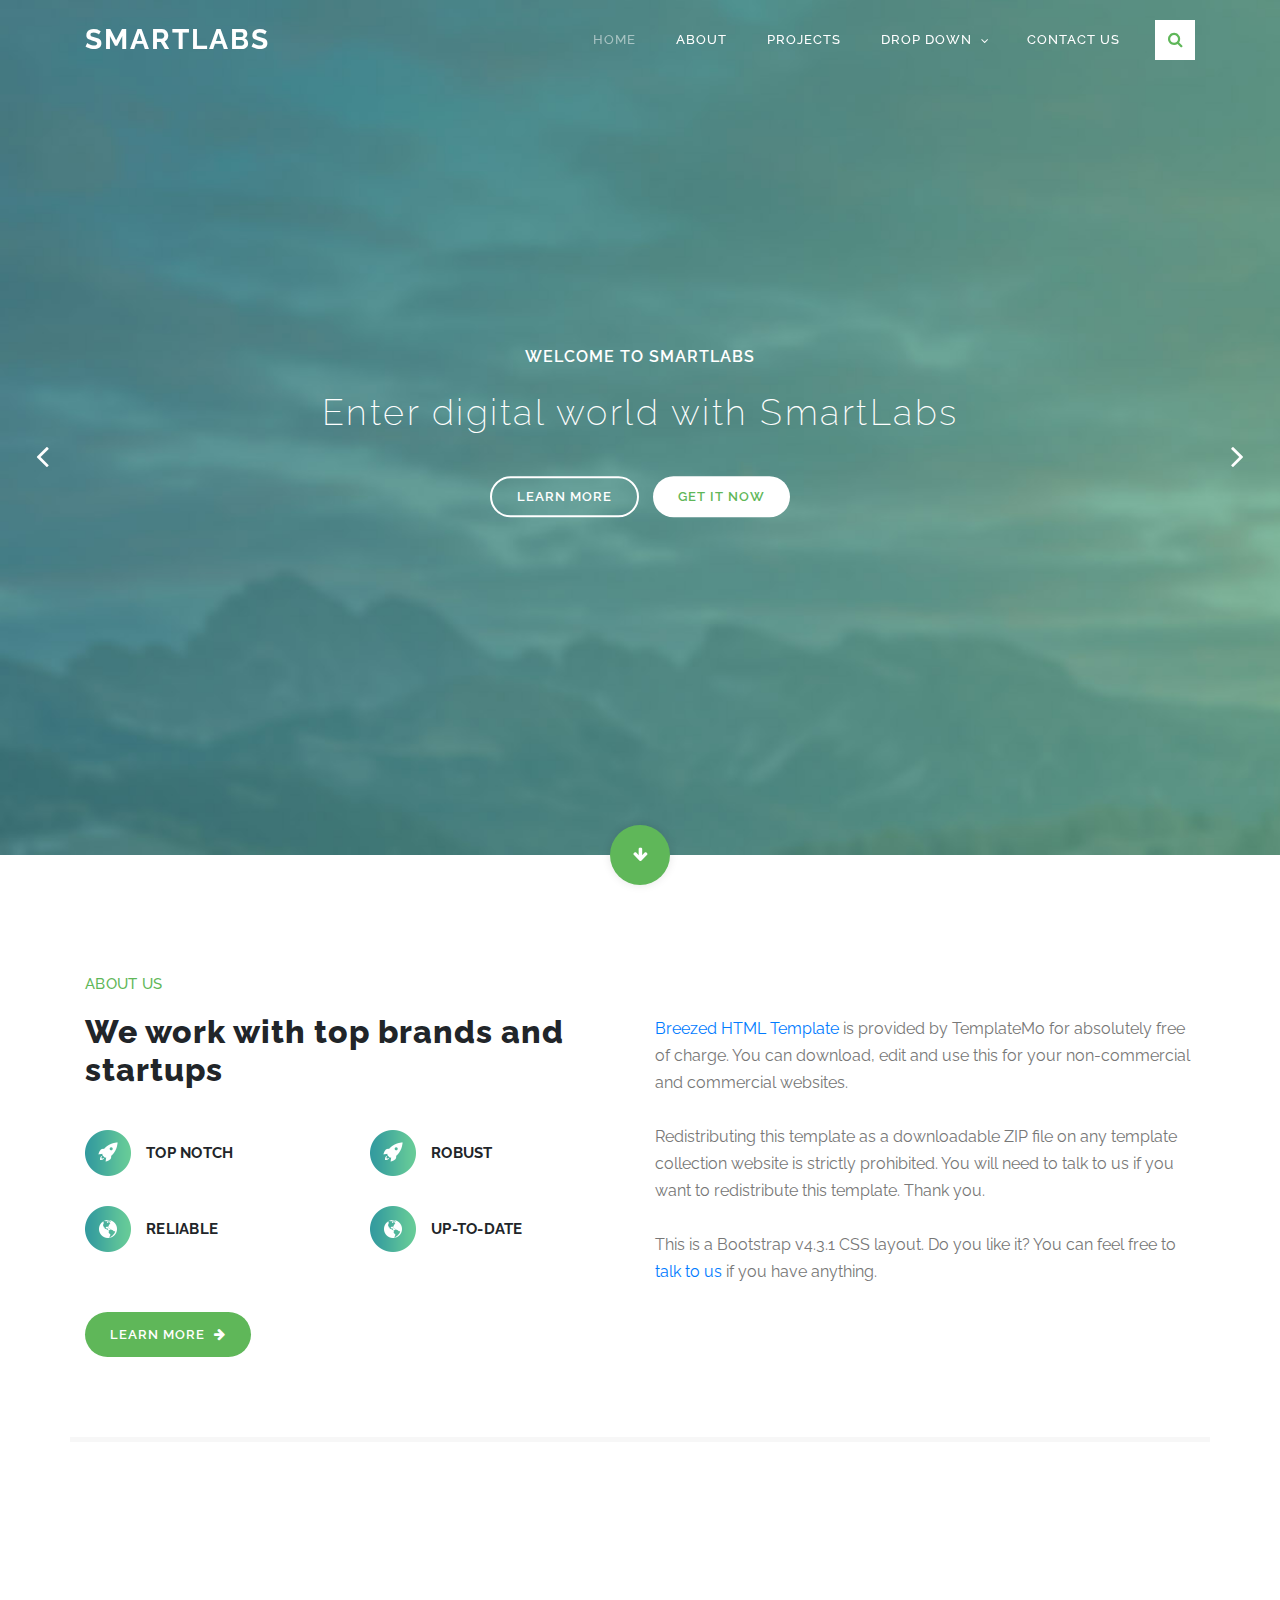
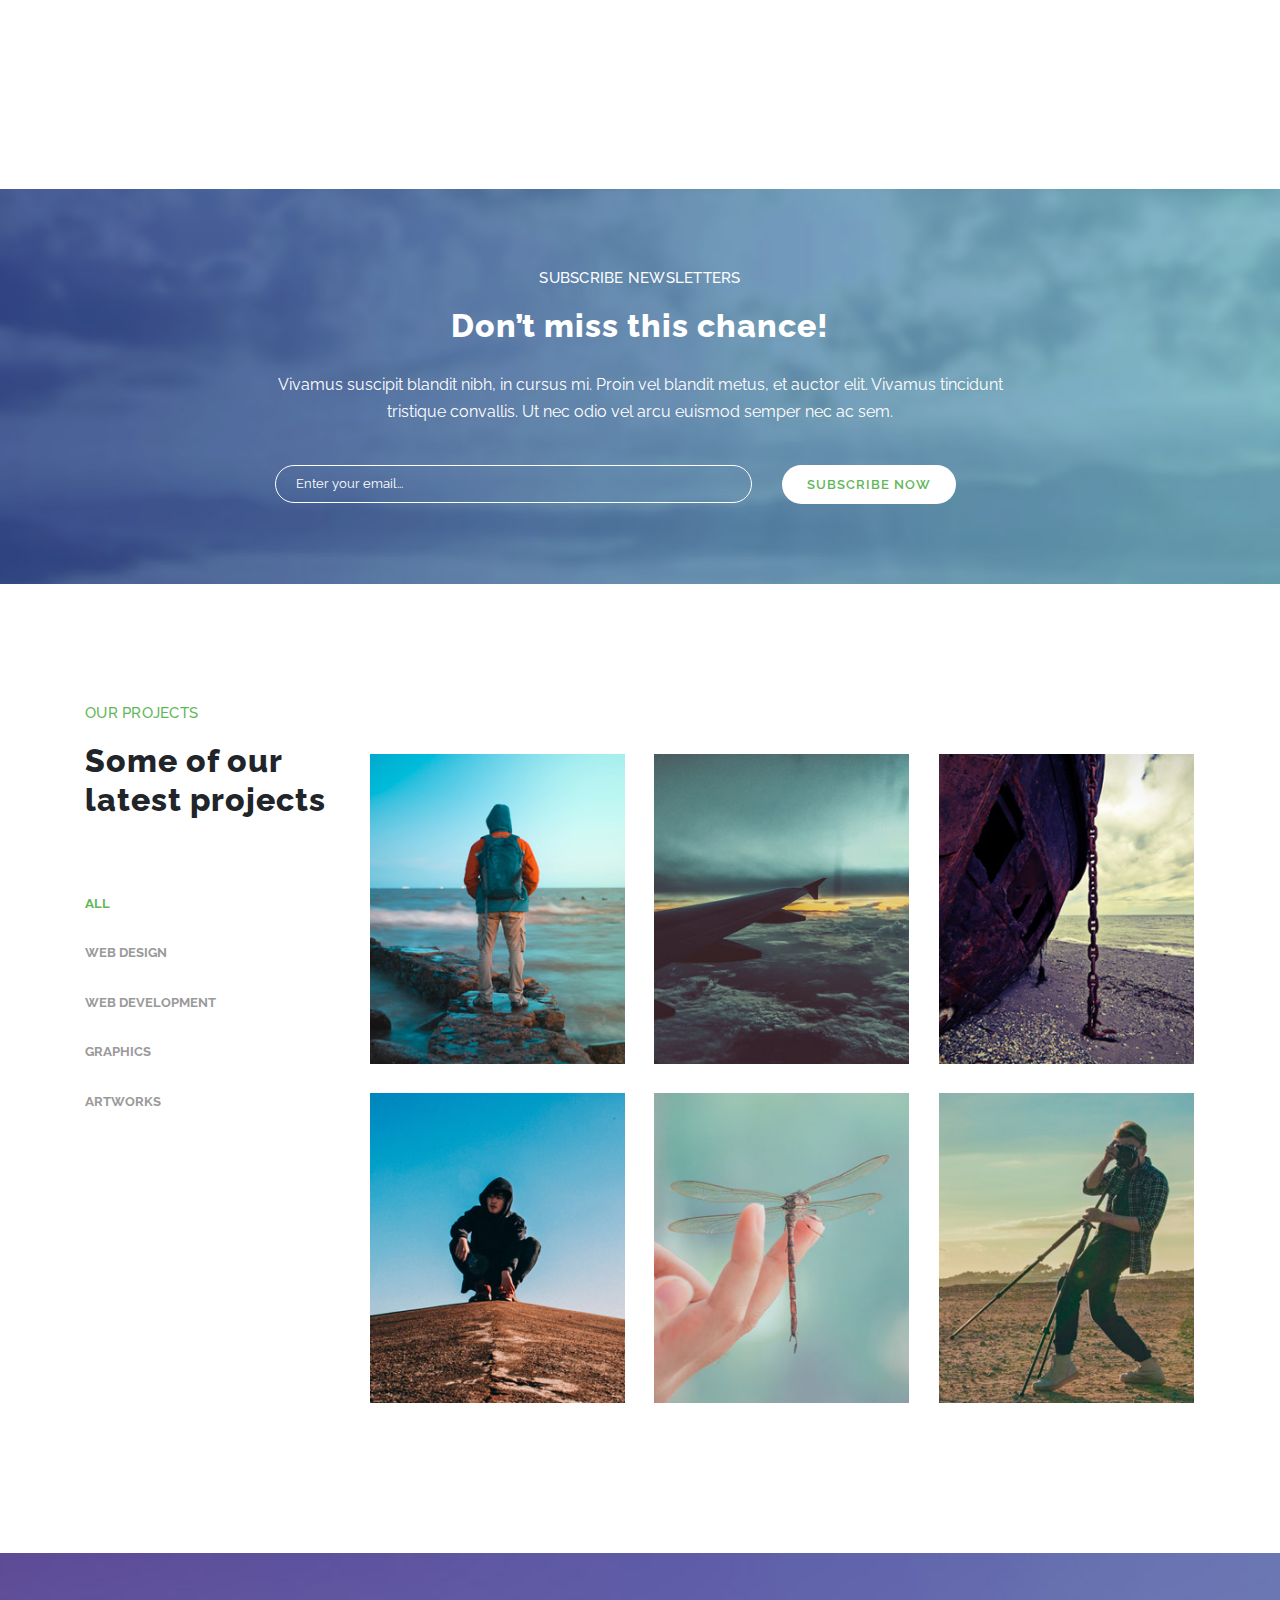
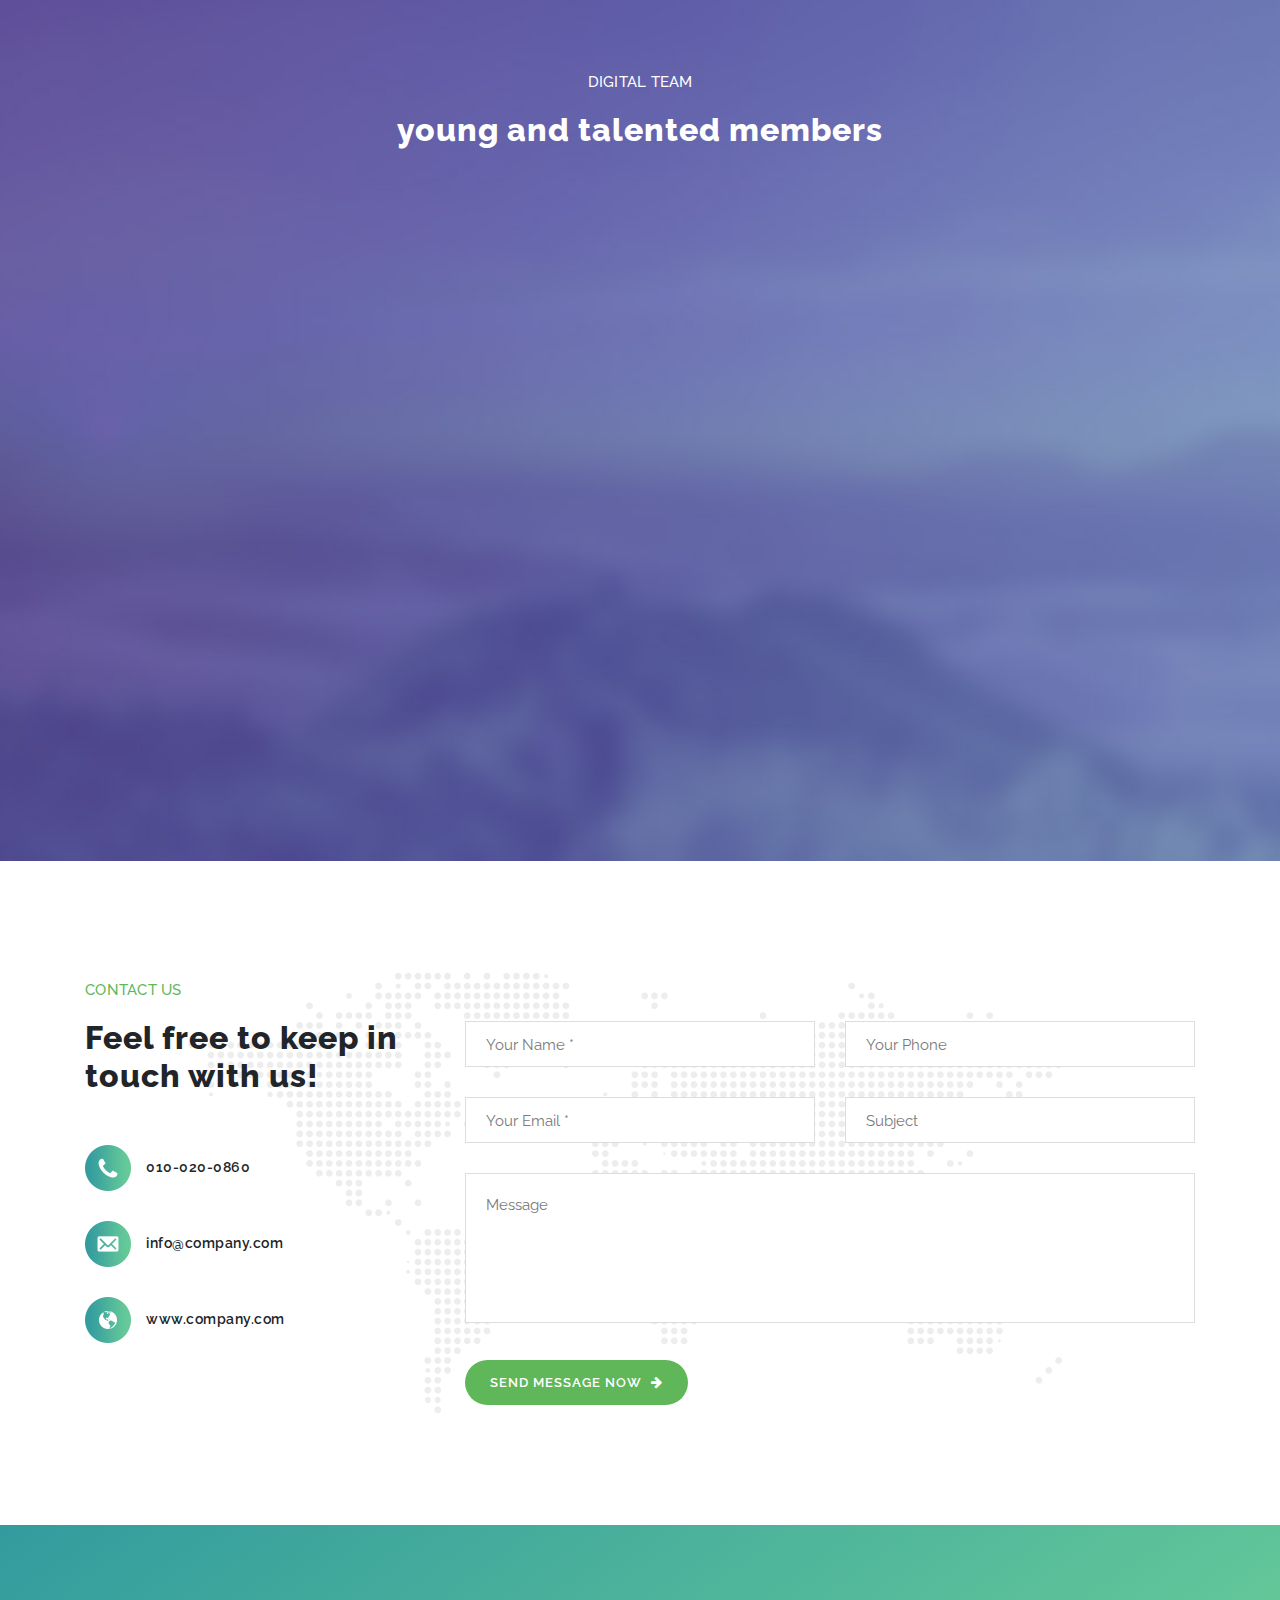
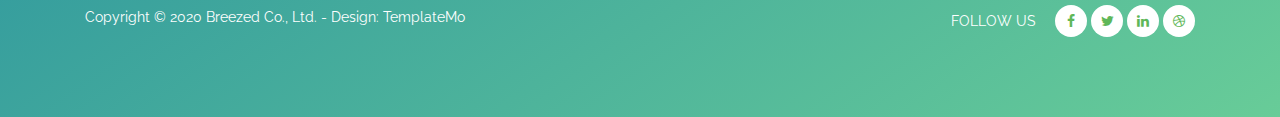
==== commit 9645ccc1: "commit" ====
--- a/index.html
+++ b/index.html
@@ -7,17 +7,14 @@
     <meta name="viewport" content="width=device-width, initial-scale=1, shrink-to-fit=no">
     <meta name="description" content="">
     <meta name="author" content="">
+    <link rel="apple-touch-icon" sizes="180x180" href="/apple-touch-icon.png">
+    <link rel="icon" type="image/png" sizes="32x32" href="/favicon-32x32.png">
+    <link rel="icon" type="image/png" sizes="16x16" href="/favicon-16x16.png">
+    <link rel="manifest" href="/site.webmanifest">
     <link href="https://fonts.googleapis.com/css?family=Raleway:100,200,300,400,500,600,700,800,900&display=swap" rel="stylesheet">
 
-    <title>Breezed HTML Bootstrap Template</title>
-
-<!--
-
-Breezed Template
-
-https://templatemo.com/tm-543-breezed
-
--->
+    <title>SmartLabs</title>
+
     <!-- Additional CSS Files -->
     <link rel="stylesheet" type="text/css" href="assets/css/bootstrap.min.css">
 
@@ -52,7 +49,7 @@
                     <nav class="main-nav">
                         <!-- ***** Logo Start ***** -->
                         <a href="index.html" class="logo">
-                            .BREEZED
+                            SMARTLABS
                         </a>
                         <!-- ***** Logo End ***** -->
                         <!-- ***** Menu Start ***** -->
@@ -106,8 +103,8 @@
             <div class="img-fill">
                 <img src="assets/images/slide-01.jpg" alt="">
                 <div class="text-content">
-                  <h3>Welcome To Breezed</h3>
-                  <h5>New Bootstrap Template</h5>
+                  <h3>Welcome To SmartLabs</h3>
+                  <h5>Enter digital world with SmartLabs</h5>
                   <a href="#" class="main-stroked-button">Learn More</a>
                   <a href="#" class="main-filled-button">Get It Now</a>
                 </div>
@@ -119,8 +116,8 @@
             <div class="img-fill">
                 <img src="assets/images/slide-02.jpg" alt="">
                 <div class="text-content">
-                  <h3>Integrated Marketing Media</h3>
-                  <h5>Best Digital Marketing</h5>
+                  <h3>HIGH-TECH</h3>
+                  <h5>We enable Industry 4.0</h5>
                   <a href="#" class="main-stroked-button">Read More</a>
                   <a href="#" class="main-filled-button">Take Action</a>
                 </div>
@@ -372,8 +369,8 @@
                                     </div>
                                 </div>
                             </div>
-                            <h4>.01 White Cheese</h4>
-                            <span>Digital Marketer</span>
+                            <h4>.01 Phuong Nguyen</h4>
+                            <span>Technical Founder</span>
                         </div>
                         <div class="item author-item">
                             <div class="member-thumb">
@@ -389,8 +386,8 @@
                                     </div>
                                 </div>
                             </div>
-                            <h4>.02 Snow Mary</h4>
-                            <span>Site Analyst</span>
+                            <h4>.02 Tho Le</h4>
+                            <span>Designer</span>
                         </div>
                         <div class="item author-item">
                             <div class="member-thumb">
@@ -407,79 +404,8 @@
                                 </div>
                             </div>
                             <h4>.03 Johnny Egg</h4>
-                            <span>Digital Influencer</span>
-                        </div>
-                        <div class="item author-item">
-                            <div class="member-thumb">
-                                <img src="assets/images/member-item-05.jpg" alt="">
-                                <div class="hover-effect">
-                                    <div class="hover-content">
-                                        <ul>
-                                            <li><a href="#"><i class="fa fa-facebook"></i></a></li>
-                                            <li><a href="#"><i class="fa fa-twitter"></i></a></li>
-                                            <li><a href="#"><i class="fa fa-linkedin"></i></a></li>
-                                            <li><a href="#"><i class="fa fa-rss"></i></a></li>
-                                        </ul>
-                                    </div>
-                                </div>
-                            </div>
-                            <h4>.04 Catherine Phyu</h4>
-                            <span>Co Founder</span>
-                        </div>
-                        <div class="item author-item">
-                            <div class="member-thumb">
-                                <img src="assets/images/member-item-03.jpg" alt="">
-                                <div class="hover-effect">
-                                    <div class="hover-content">
-                                        <ul>
-                                            <li><a href="#"><i class="fa fa-facebook"></i></a></li>
-                                            <li><a href="#"><i class="fa fa-twitter"></i></a></li>
-                                            <li><a href="#"><i class="fa fa-linkedin"></i></a></li>
-                                            <li><a href="#"><i class="fa fa-rss"></i></a></li>
-                                        </ul>
-                                    </div>
-                                </div>
-                            </div>
-                            <h4>.05 Shao Lynn</h4>
-                            <span>Chief Marketing</span>
-                        </div>
-                        
-                        <div class="item author-item">
-                            <div class="member-thumb">
-                                <img src="assets/images/member-item-04.jpg" alt="">
-                                <div class="hover-effect">
-                                    <div class="hover-content">
-                                        <ul>
-                                            <li><a href="#"><i class="fa fa-facebook"></i></a></li>
-                                            <li><a href="#"><i class="fa fa-twitter"></i></a></li>
-                                            <li><a href="#"><i class="fa fa-linkedin"></i></a></li>
-                                            <li><a href="#"><i class="fa fa-rss"></i></a></li>
-                                        </ul>
-                                    </div>
-                                </div>
-                            </div>
-                            <h4>.06 Emma Honey</h4>
-                            <span>Digital Influencer</span>
-                        </div>
-                        
-                        <div class="item author-item">
-                            <div class="member-thumb">
-                                <img src="assets/images/member-item-06.jpg" alt="">
-                                <div class="hover-effect">
-                                    <div class="hover-content">
-                                        <ul>
-                                            <li><a href="#"><i class="fa fa-facebook"></i></a></li>
-                                            <li><a href="#"><i class="fa fa-twitter"></i></a></li>
-                                            <li><a href="#"><i class="fa fa-linkedin"></i></a></li>
-                                            <li><a href="#"><i class="fa fa-rss"></i></a></li>
-                                        </ul>
-                                    </div>
-                                </div>
-                            </div>
-                            <h4>.07 Oliva Sofie</h4>
-                            <span>Website Analyst</span>
-                        </div>
-                        
+                            <span>Digital Advisor</span>
+                        </div>
                     </div>
                 </div>
             </div>
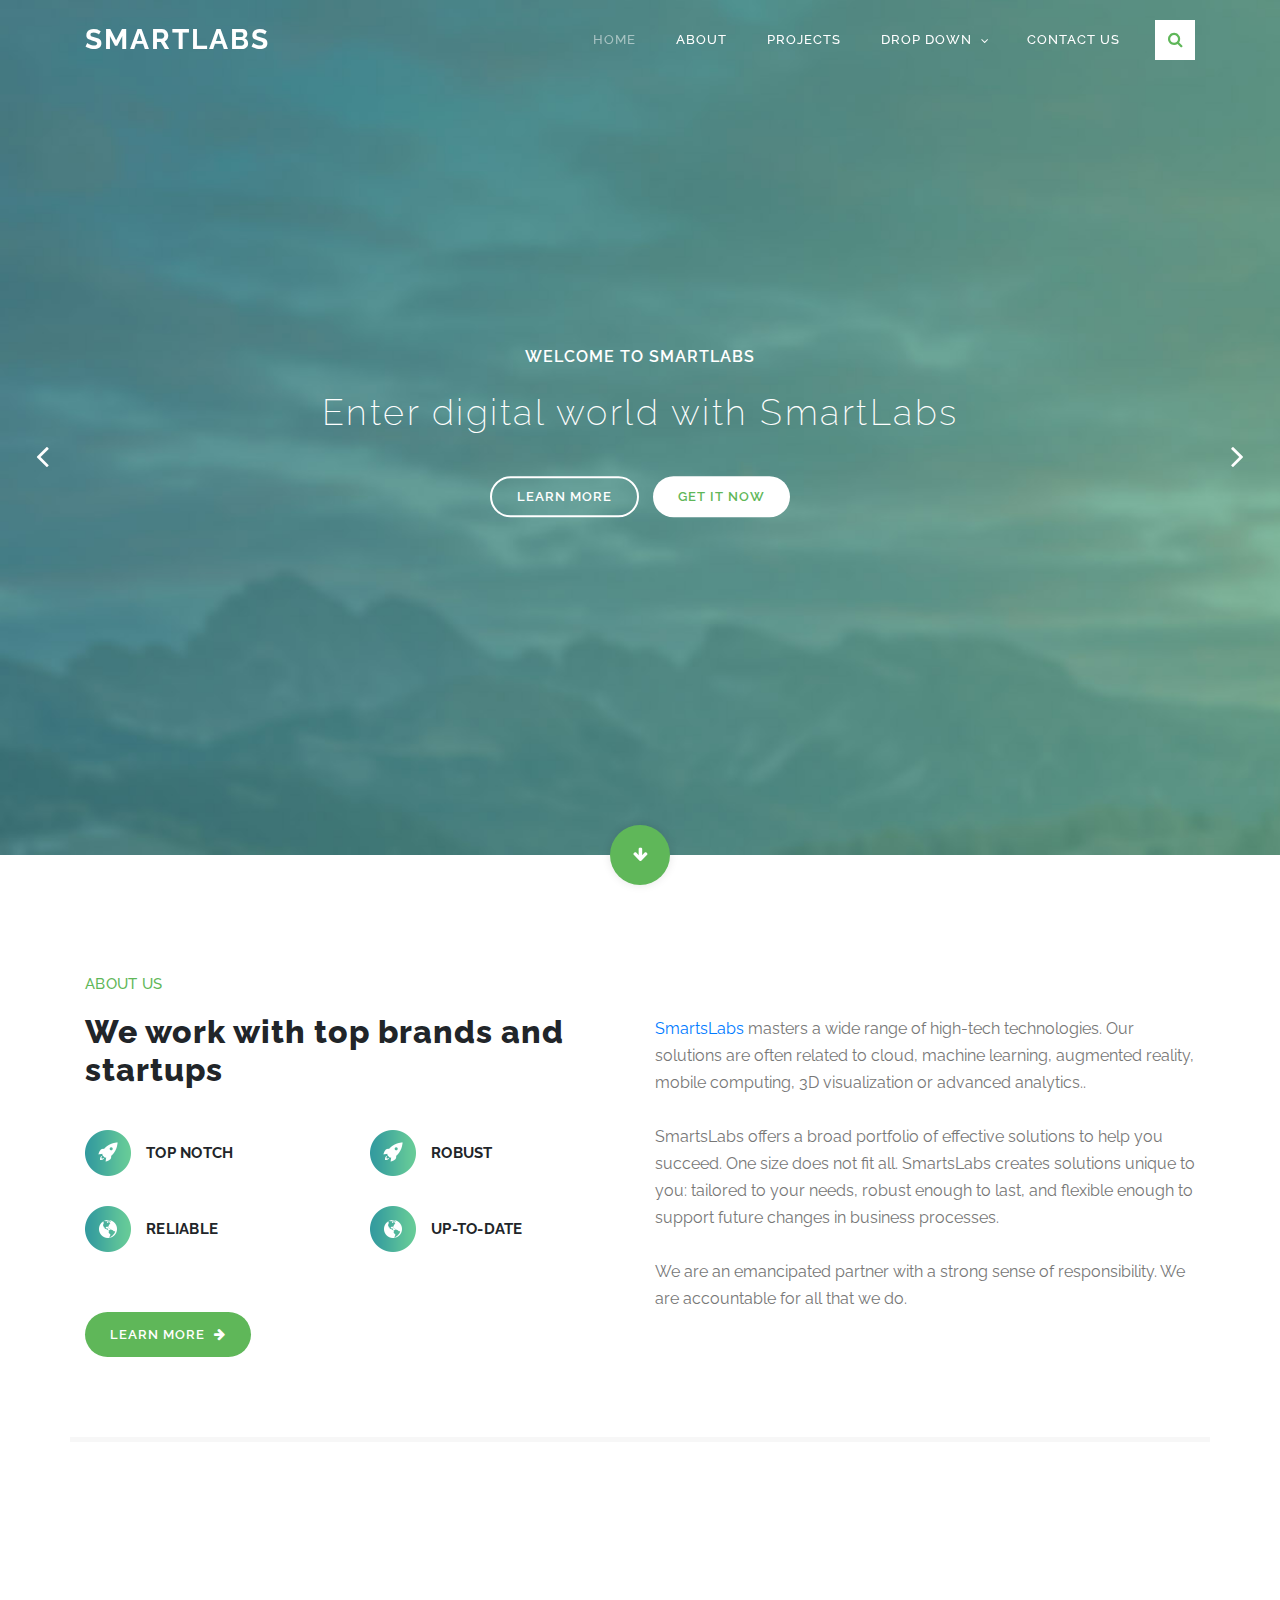
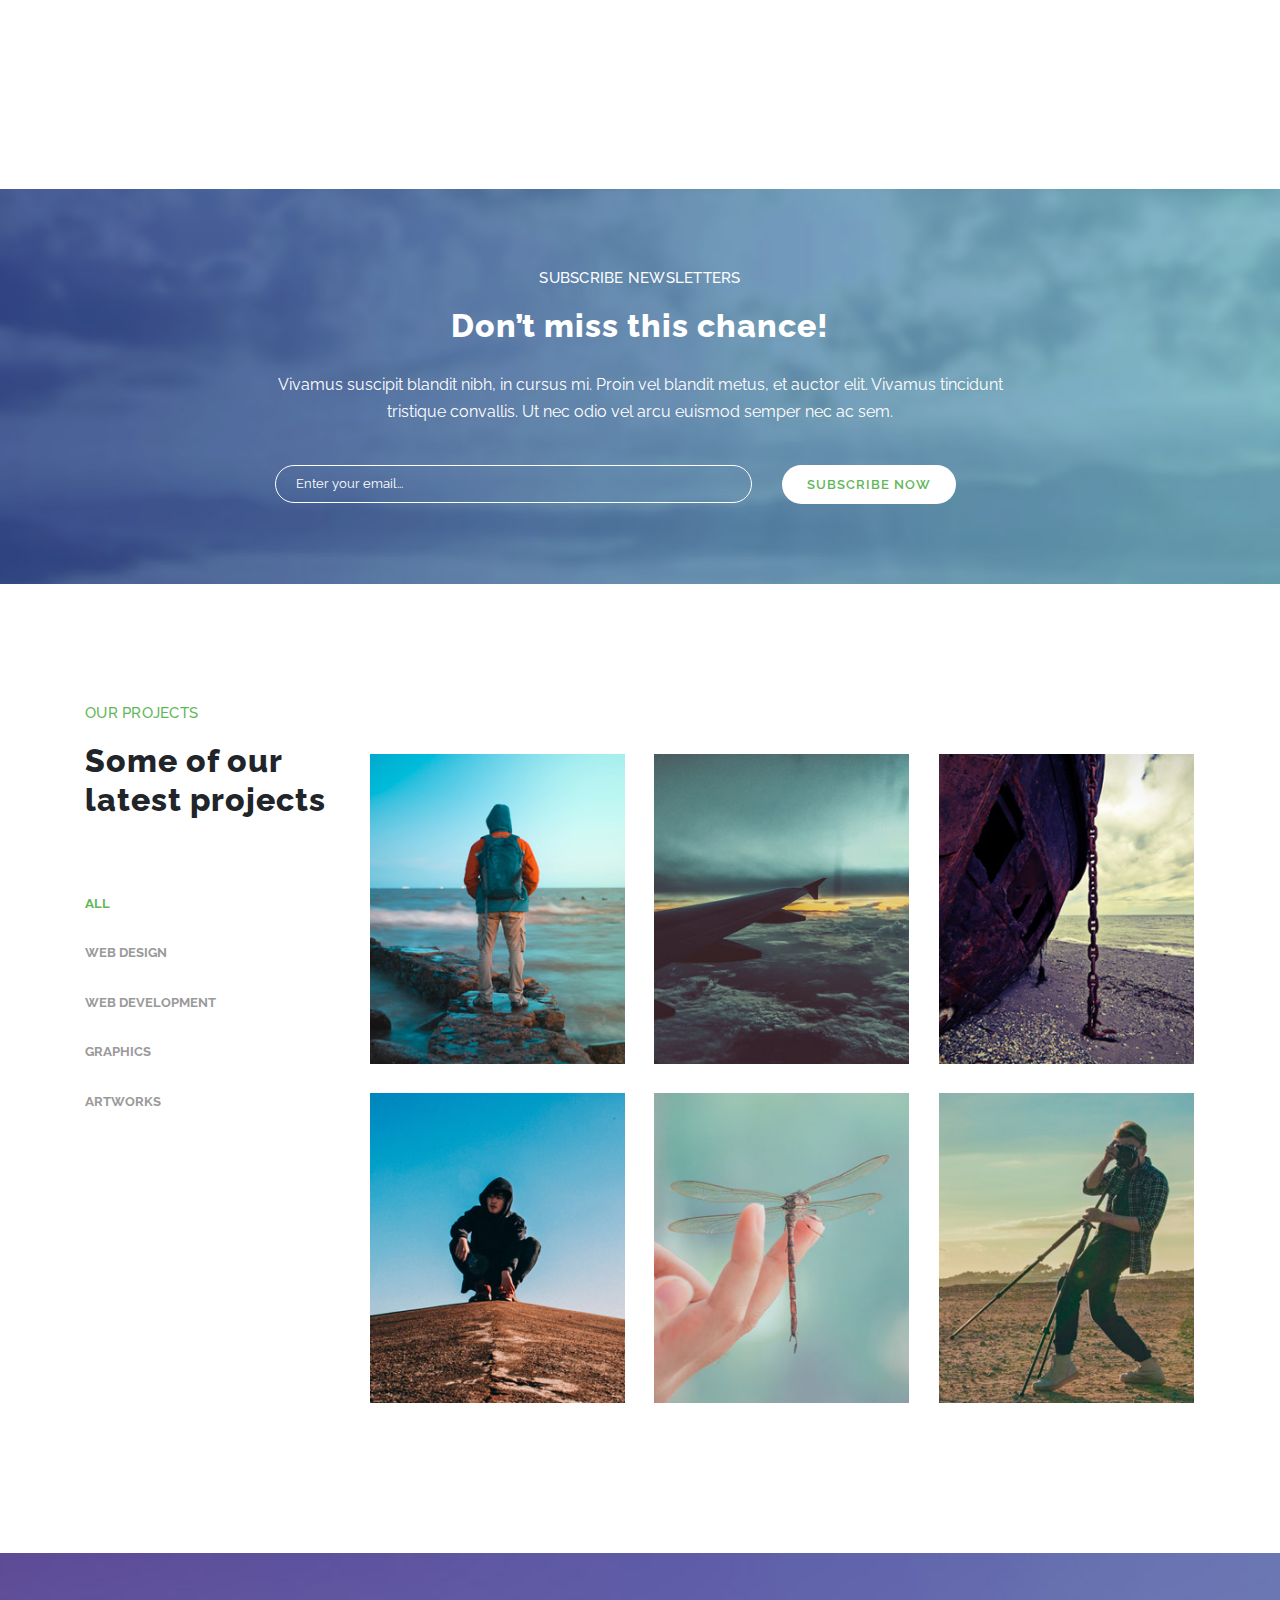
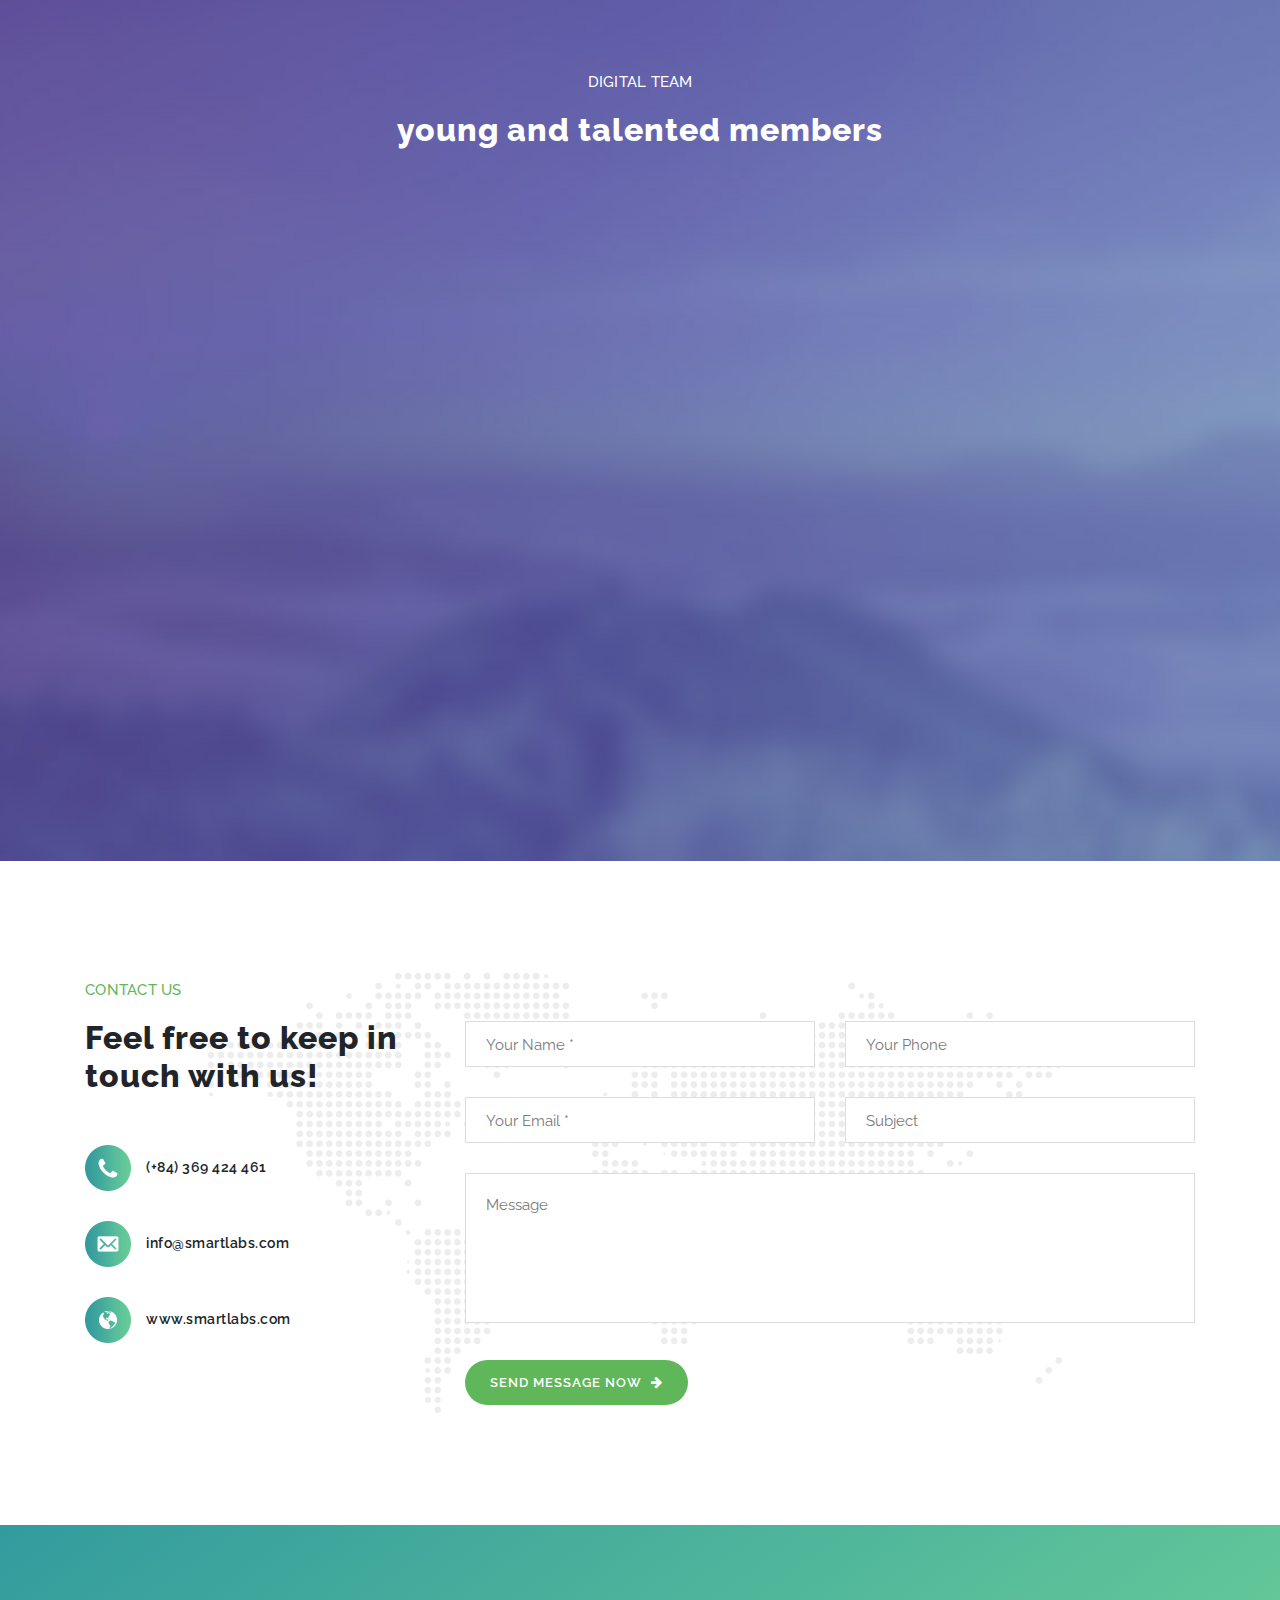
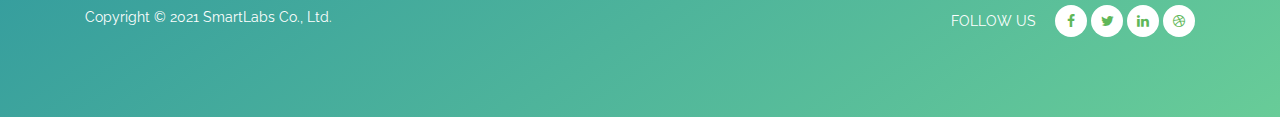
==== commit 33fd95a3: "update message" ====
--- a/index.html
+++ b/index.html
@@ -187,9 +187,9 @@
                 </div>
                 <div class="col-lg-6 col-md-6 col-xs-12">
                     <div class="right-text-content">
-                        <p><a rel="nofollow noopener" href="https://templatemo.com/tm-543-breezed" target="_parent">Breezed HTML Template</a> is provided by TemplateMo for absolutely free of charge. You can download, edit and use this for your non-commercial and commercial websites. 
-                        <br><br>Redistributing this template as a downloadable ZIP file on any template collection website is strictly prohibited. You will need to talk to us if you want to redistribute this template. Thank you.
-                      <br><br>This is a Bootstrap v4.3.1 CSS layout. Do you like it? You can feel free to <a rel="nofollow noopener" href="https://templatemo.com/contact" target="_parent">talk to us</a> if you have anything.</p>
+                        <p><a rel="nofollow noopener" href="https://templatemo.com/tm-543-breezed" target="_parent">SmartsLabs</a> masters a wide range of high-tech technologies. Our solutions are often related to cloud, machine learning, augmented reality, mobile computing, 3D visualization or advanced analytics.. 
+                        <br><br>SmartsLabs offers a broad portfolio of effective solutions to help you succeed. One size does not fit all. SmartsLabs creates solutions unique to you: tailored to your needs, robust enough to last, and flexible enough to support future changes in business processes.
+                      <br><br>We are an emancipated partner with a strong sense of responsibility. We are accountable for all that we do.</p>
                     </div>
                 </div>
             </div>
@@ -424,9 +424,9 @@
                             <h2>Feel free to keep in touch with us!</h2>
                         </div>
                         <ul class="contact-info">
-                            <li><img src="assets/images/contact-info-01.png" alt="">010-020-0860</li>
-                            <li><img src="assets/images/contact-info-02.png" alt="">info@company.com</li>
-                            <li><img src="assets/images/contact-info-03.png" alt="">www.company.com</li>
+                            <li><img src="assets/images/contact-info-01.png" alt="">(+84) 369 424 461</li>
+                            <li><img src="assets/images/contact-info-02.png" alt="">info@smartlabs.com</li>
+                            <li><img src="assets/images/contact-info-03.png" alt="">www.smartlabs.com</li>
                         </ul>
                     </div>
                 </div>
@@ -479,19 +479,17 @@
             <div class="row">
                 <div class="col-lg-6 col-xs-12">
                     <div class="left-text-content">
-                        <p>Copyright &copy; 2020 Breezed Co., Ltd. 
-                        
-                        - Design: <a rel="nofollow noopener" href="https://templatemo.com">TemplateMo</a></p>
+                        <p>Copyright &copy; 2021 SmartLabs Co., Ltd. 
                     </div>
                 </div>
                 <div class="col-lg-6 col-xs-12">
                     <div class="right-text-content">
                             <ul class="social-icons">
                                 <li><p>Follow Us</p></li>
-                                <li><a rel="nofollow" href="https://fb.com/templatemo"><i class="fa fa-facebook"></i></a></li>
-                                <li><a rel="nofollow" href="https://fb.com/templatemo"><i class="fa fa-twitter"></i></a></li>
-                                <li><a rel="nofollow" href="https://fb.com/templatemo"><i class="fa fa-linkedin"></i></a></li>
-                                <li><a rel="nofollow" href="https://fb.com/templatemo"><i class="fa fa-dribbble"></i></a></li>
+                                <li><a rel="nofollow" href="https://fb.com"><i class="fa fa-facebook"></i></a></li>
+                                <li><a rel="nofollow" href="https://fb.com"><i class="fa fa-twitter"></i></a></li>
+                                <li><a rel="nofollow" href="https://fb.com"><i class="fa fa-linkedin"></i></a></li>
+                                <li><a rel="nofollow" href="https://fb.com"><i class="fa fa-dribbble"></i></a></li>
                             </ul>
                     </div>
                 </div>
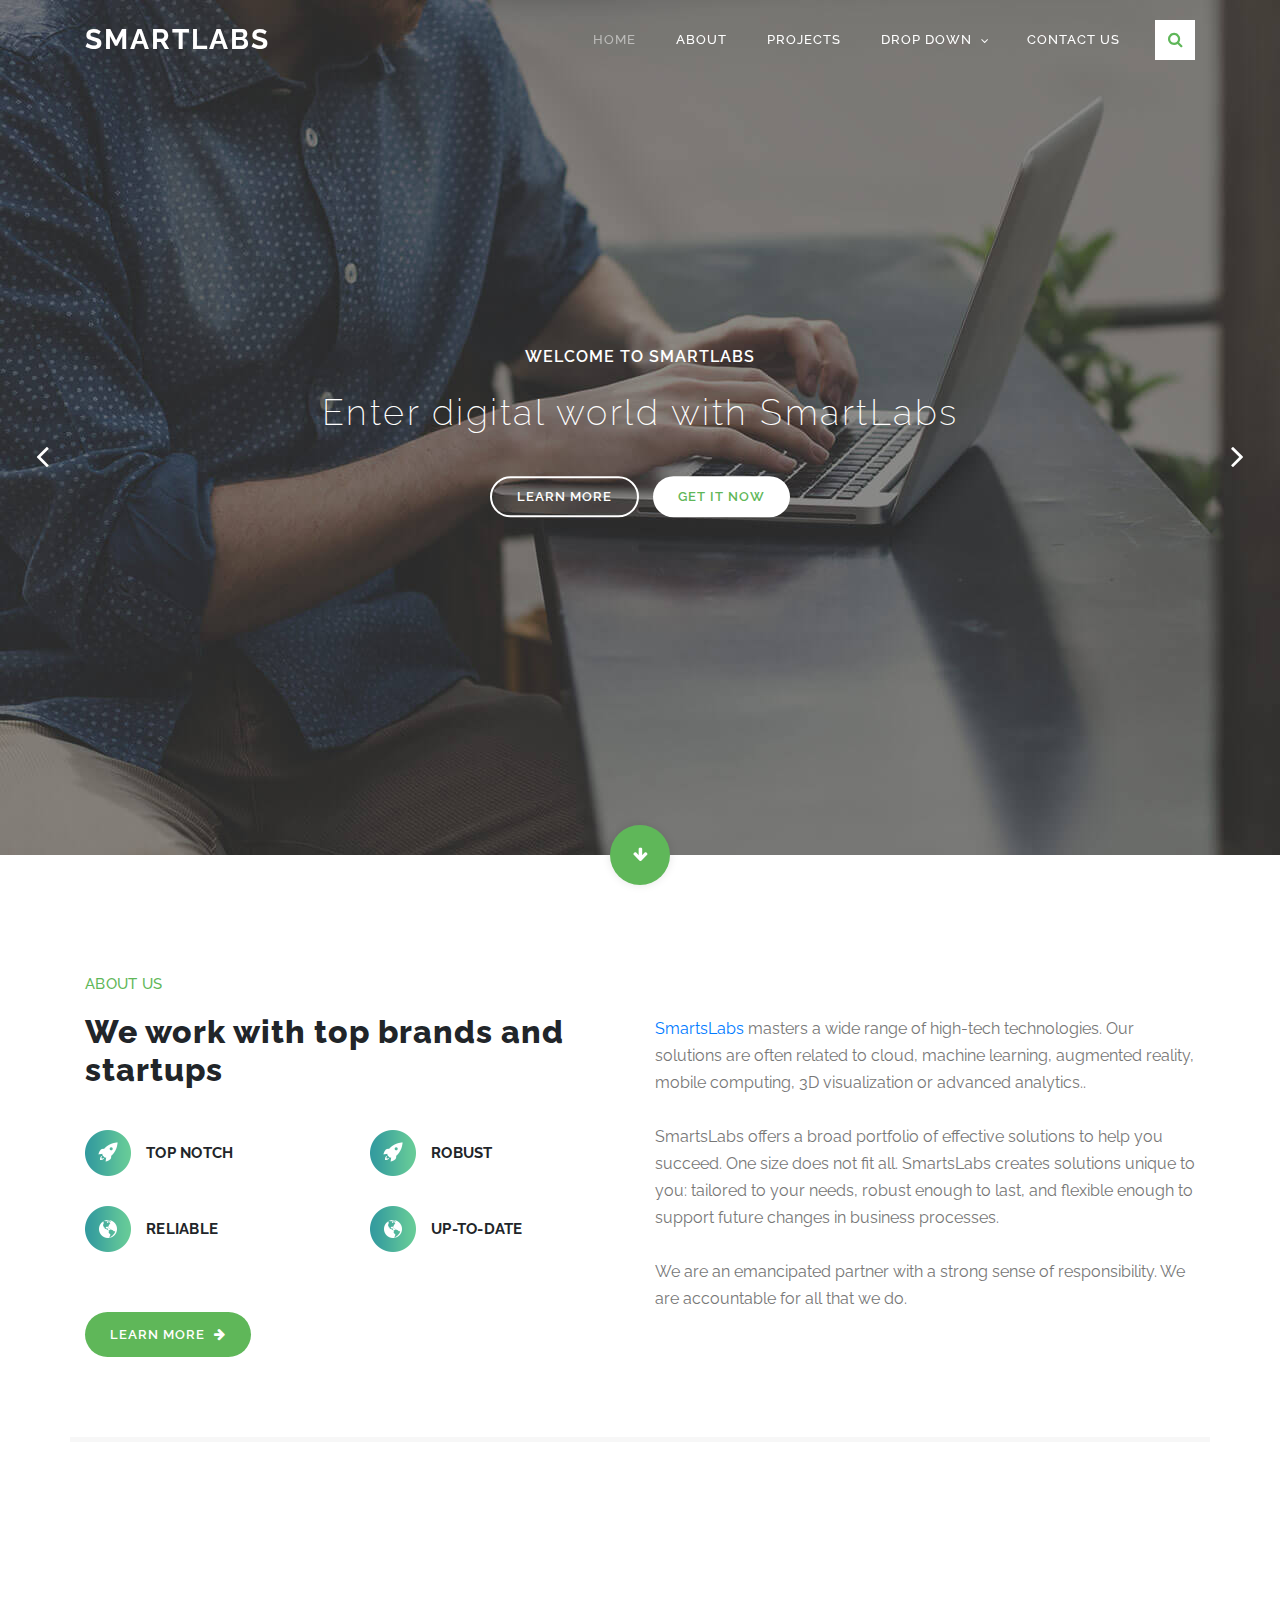
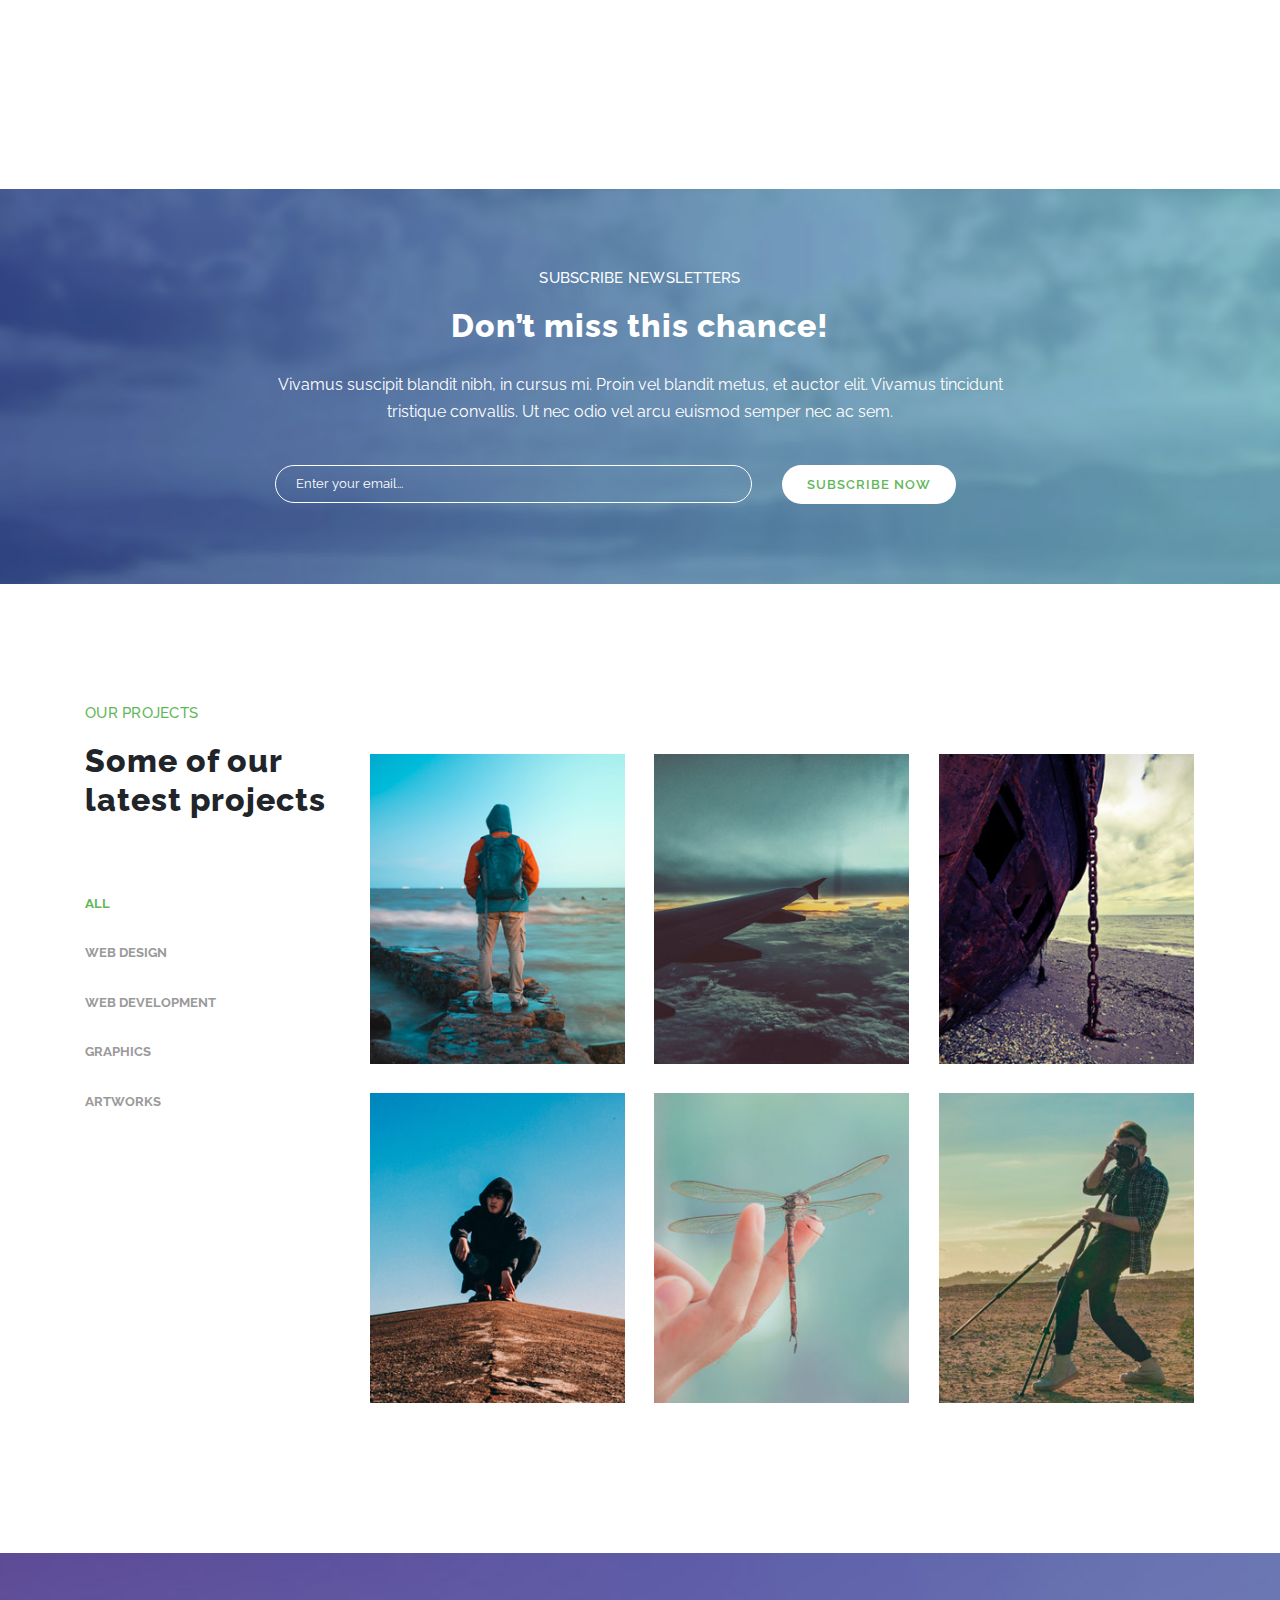
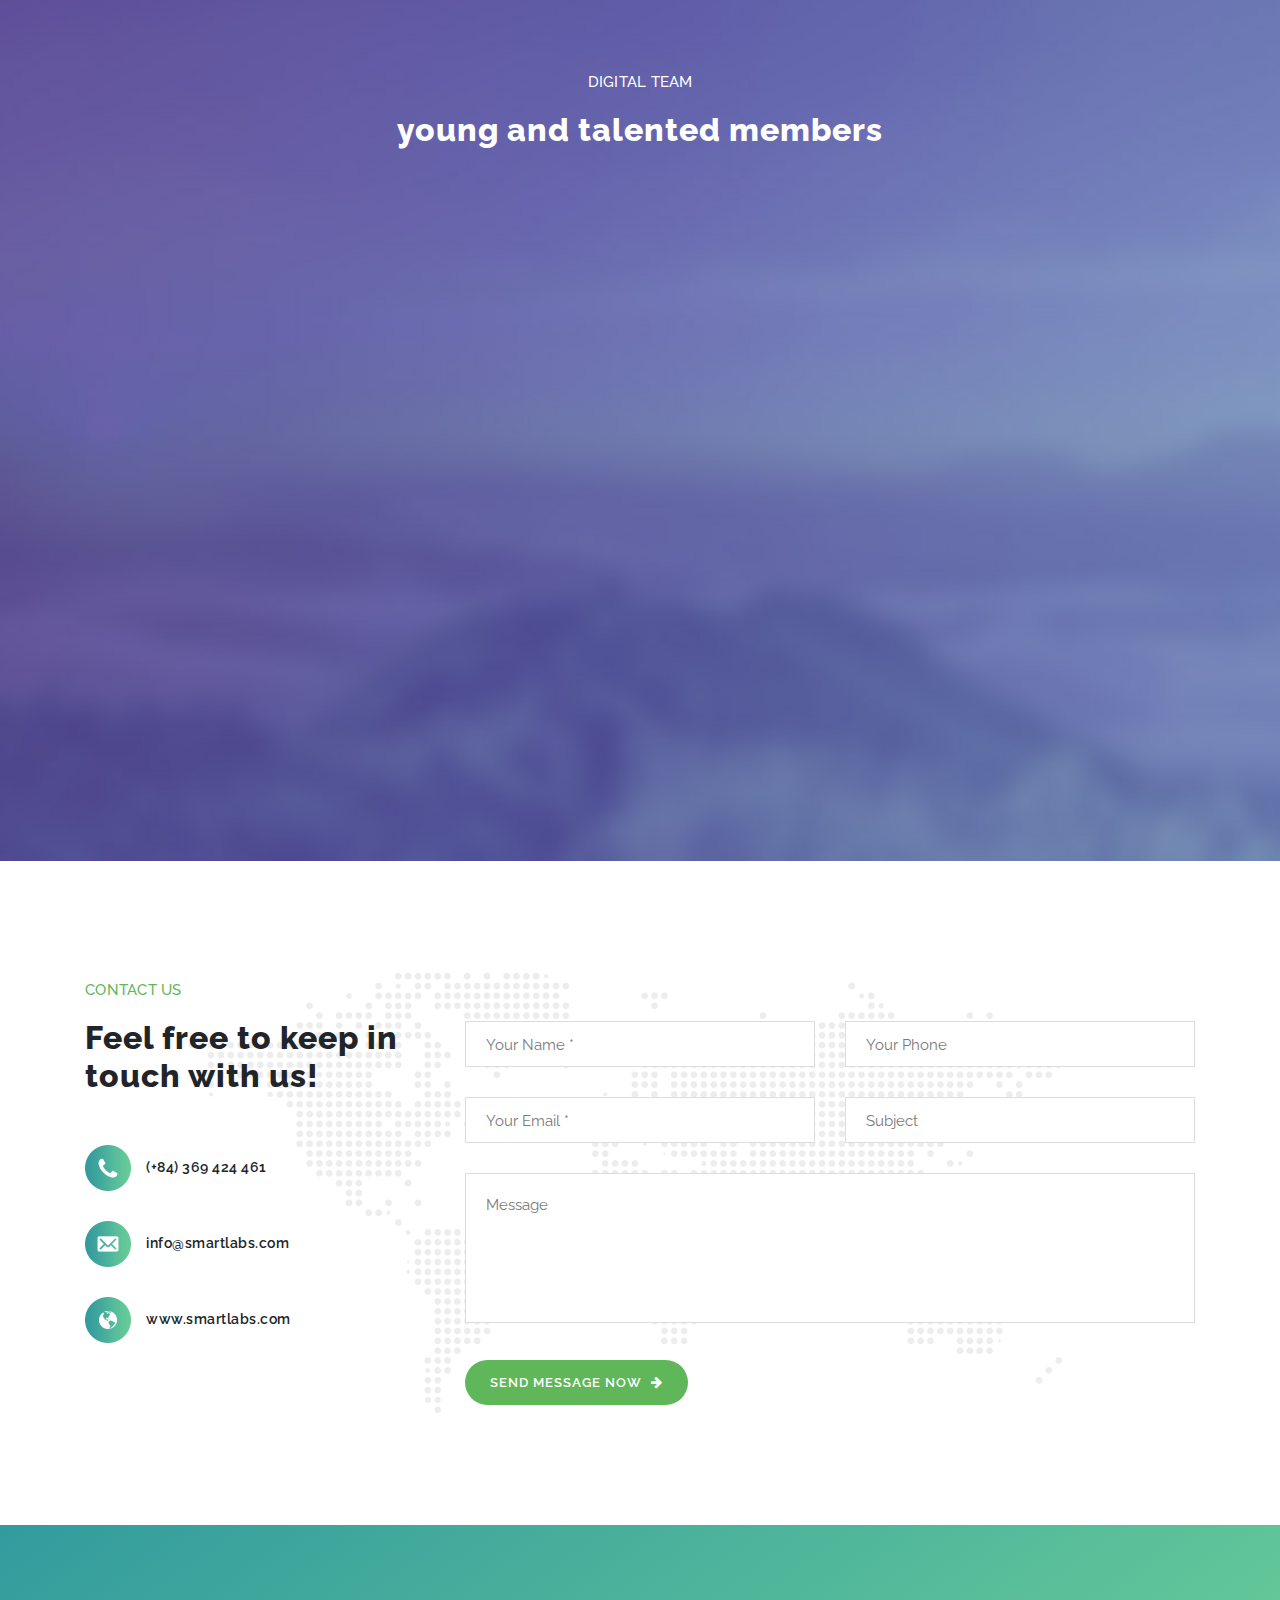
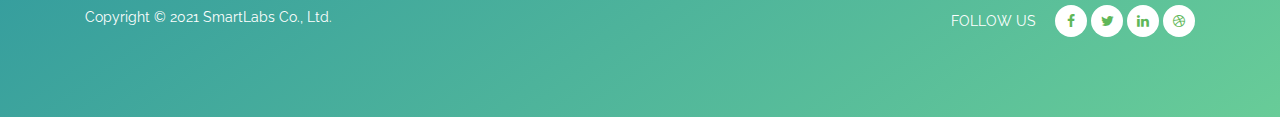
==== commit 72b2af9b: "update slide" ====
--- a/index.html
+++ b/index.html
@@ -101,7 +101,7 @@
           <!-- Item -->
           <div class="item">
             <div class="img-fill">
-                <img src="assets/images/slide-01.jpg" alt="">
+                <img src="assets/images/new/man.jpg" alt="">
                 <div class="text-content">
                   <h3>Welcome To SmartLabs</h3>
                   <h5>Enter digital world with SmartLabs</h5>
@@ -114,7 +114,7 @@
           <!-- Item -->
           <div class="item">
             <div class="img-fill">
-                <img src="assets/images/slide-02.jpg" alt="">
+                <img src="assets/images/new/slider.jpg" alt="">
                 <div class="text-content">
                   <h3>HIGH-TECH</h3>
                   <h5>We enable Industry 4.0</h5>
@@ -127,7 +127,7 @@
           <!-- Item -->
           <div class="item">
             <div class="img-fill">
-                <img src="assets/images/slide-03.jpg" alt="">
+                <img src="assets/images/new/pencils.jpg" alt="">
                 <div class="text-content">
                   <h3>High Performance</h3>
                   <h5>Robust and Speedy</h5>
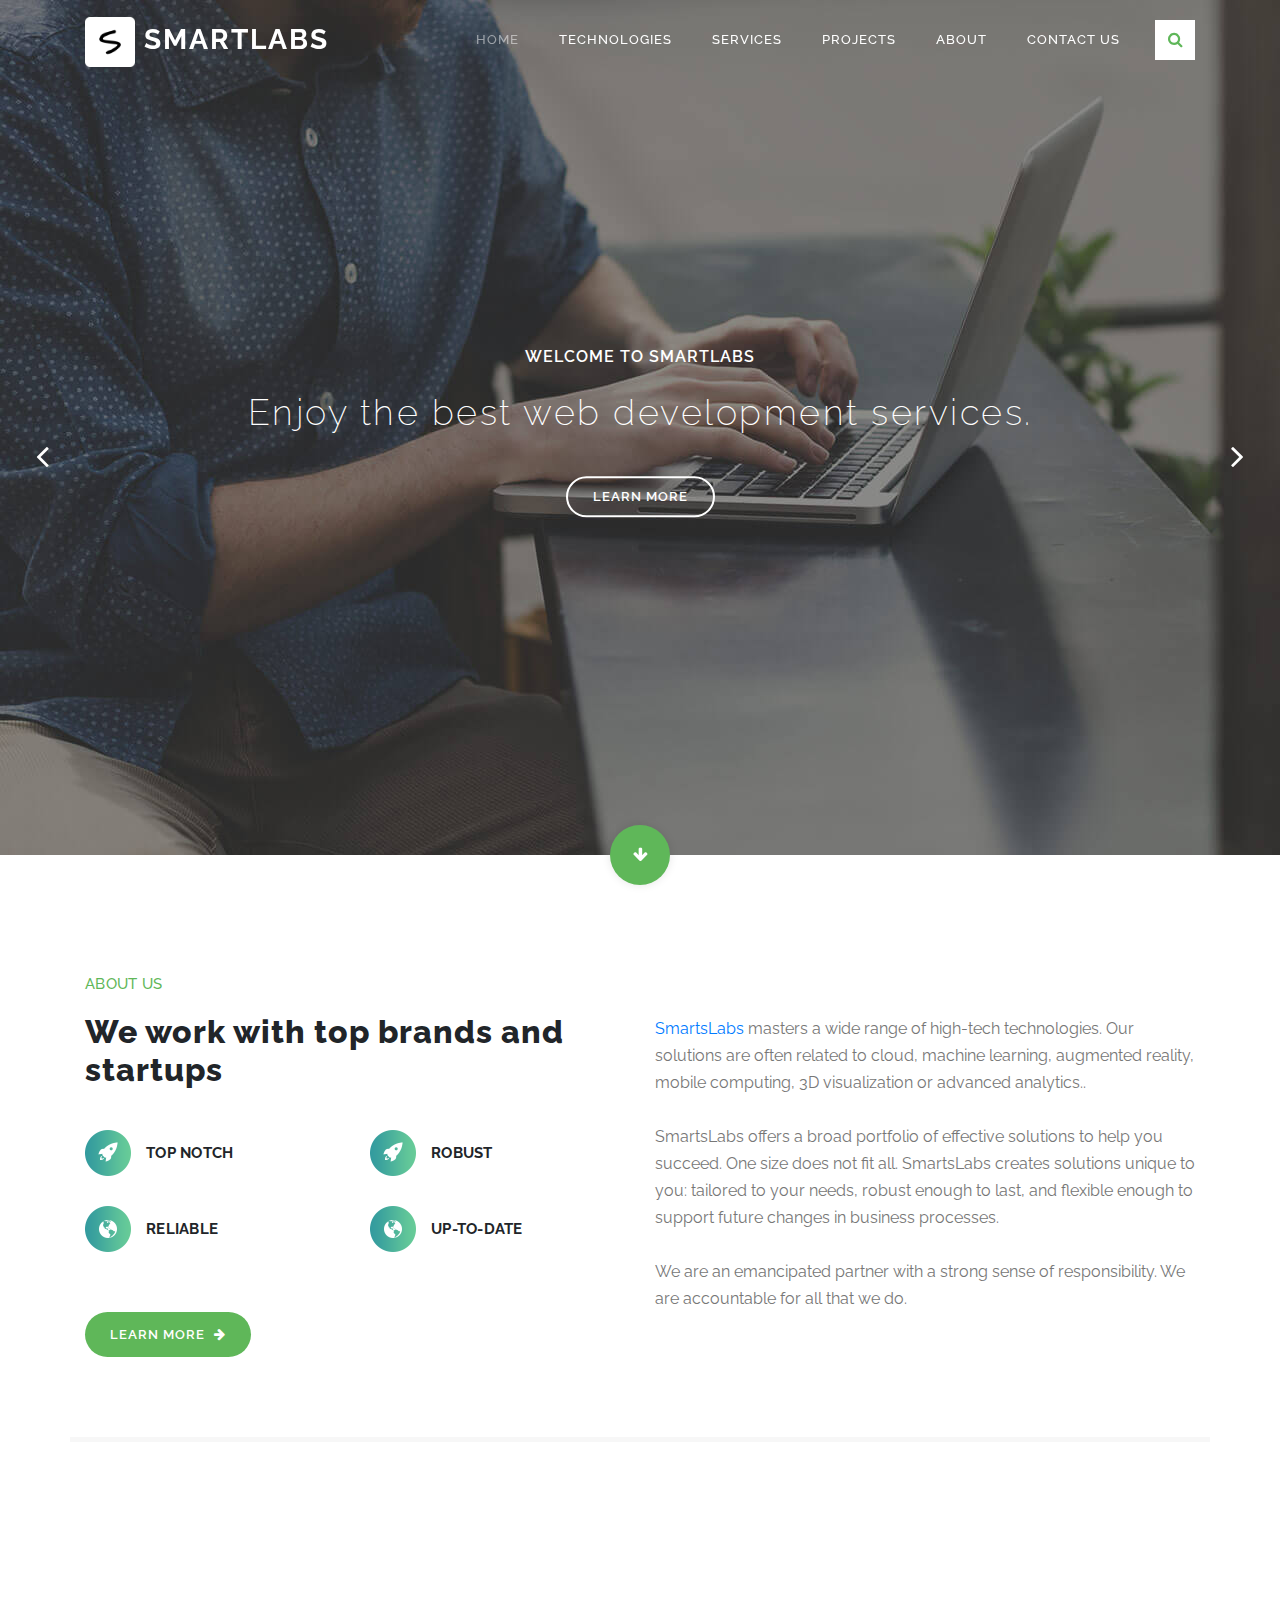
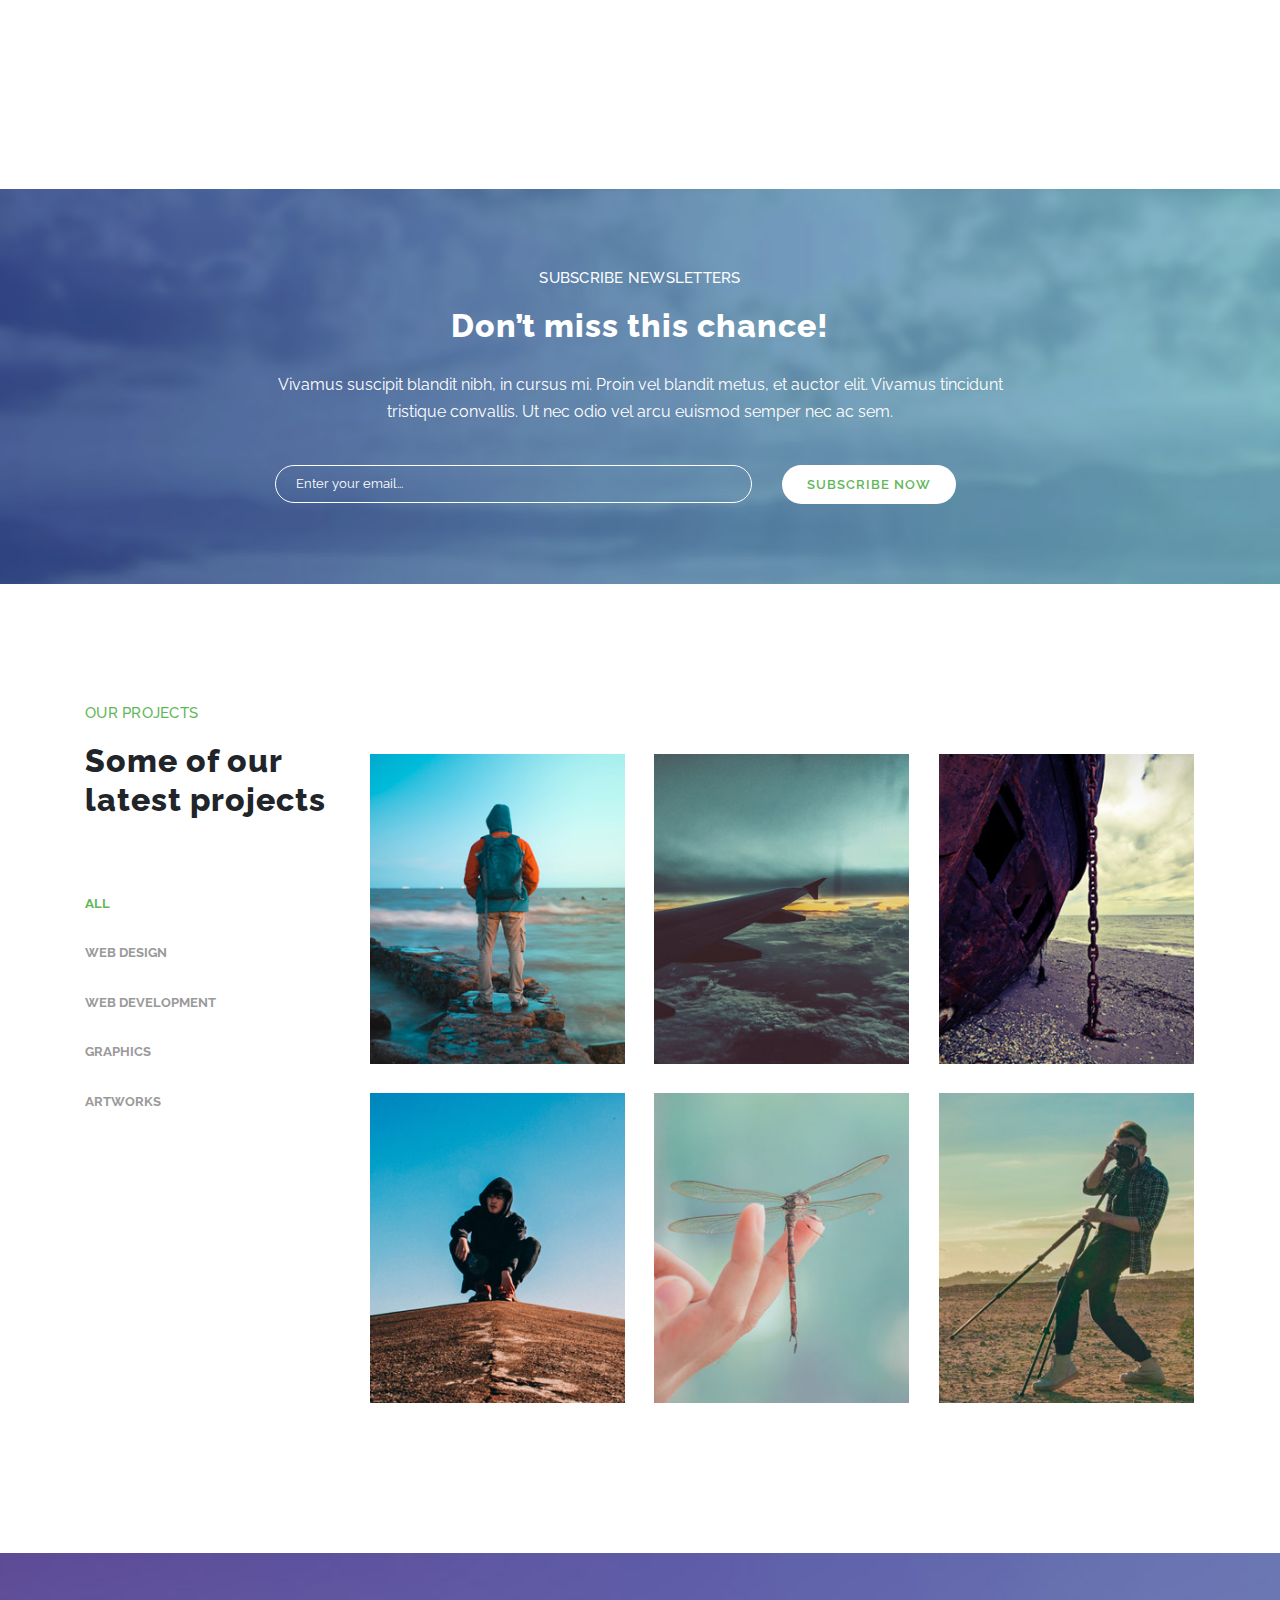
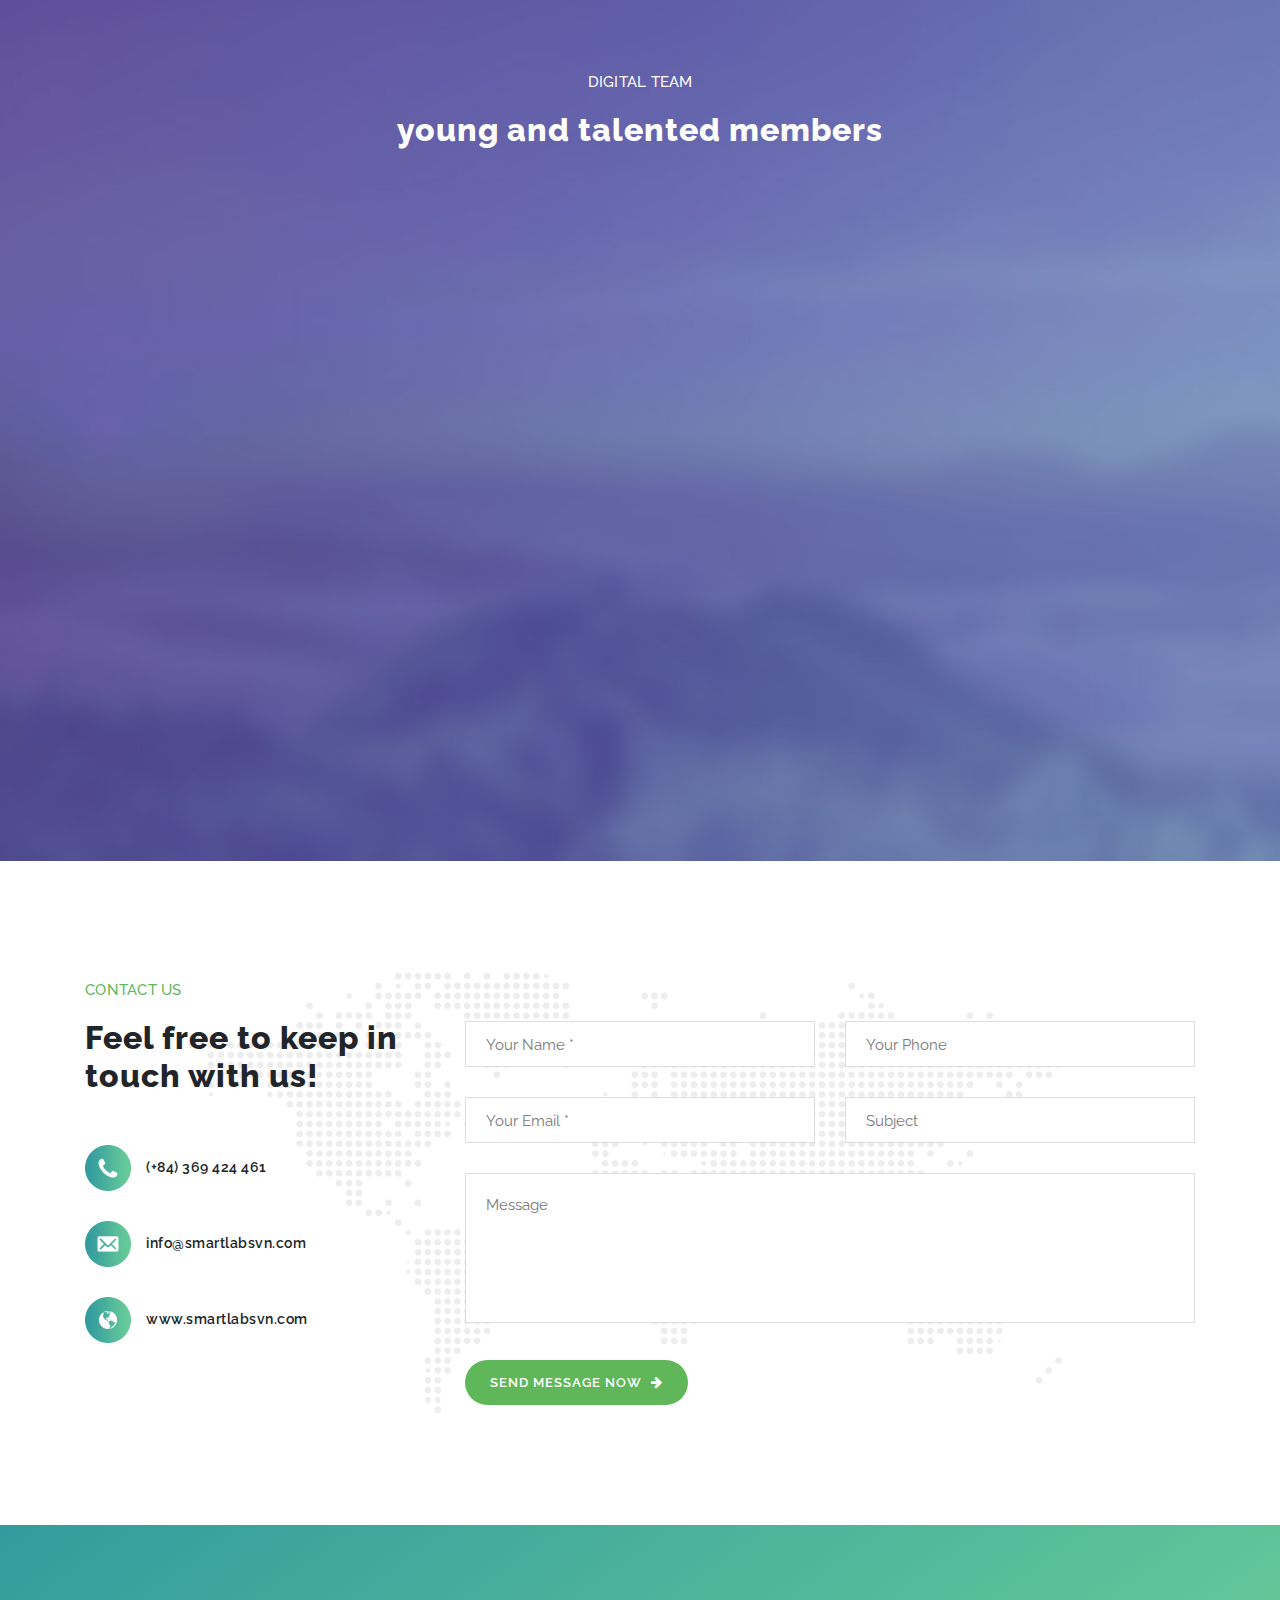
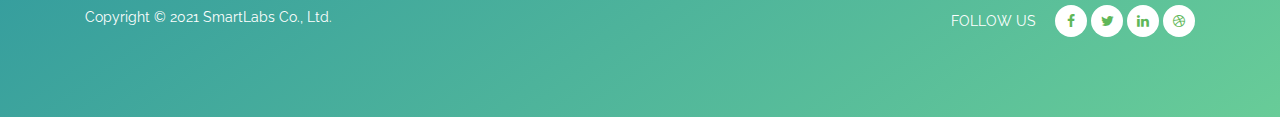
==== commit 357e0540: "update logo and slide" ====
--- a/index.html
+++ b/index.html
@@ -49,15 +49,18 @@
                     <nav class="main-nav">
                         <!-- ***** Logo Start ***** -->
                         <a href="index.html" class="logo">
+                            <img style="width: 50px;" src="assets/images/new/logo.png" />
                             SMARTLABS
                         </a>
                         <!-- ***** Logo End ***** -->
                         <!-- ***** Menu Start ***** -->
                         <ul class="nav">
                             <li class="scroll-to-section"><a href="#top" class="active">Home</a></li>
-                            <li class="scroll-to-section"><a href="#about">About</a></li>
+                            <li class="scroll-to-section"><a href="#projects">Technologies</a></li>
+                            <li class="scroll-to-section"><a href="#projects">Services</a></li>
+                         
                             <li class="scroll-to-section"><a href="#projects">Projects</a></li>
-                            <li class="submenu">
+                            <!-- <li class="submenu">
                                 <a href="javascript:;">Drop Down</a>
                                 <ul>
                                     <li><a href="">About Us</a></li>
@@ -65,7 +68,8 @@
                                     <li><a href="">FAQ's</a></li>
                                     <li><a href="">Blog</a></li>
                                 </ul>
-                            </li>
+                            </li> -->
+                            <li class="scroll-to-section"><a href="#about">About</a></li>
                             <li class="scroll-to-section"><a href="#contact-us">Contact Us</a></li> 
                             <div class="search-icon">
                                 <a href="#search"><i class="fa fa-search"></i></a>
@@ -104,9 +108,8 @@
                 <img src="assets/images/new/man.jpg" alt="">
                 <div class="text-content">
                   <h3>Welcome To SmartLabs</h3>
-                  <h5>Enter digital world with SmartLabs</h5>
+                  <h5>Enjoy the best web development services.</h5>
                   <a href="#" class="main-stroked-button">Learn More</a>
-                  <a href="#" class="main-filled-button">Get It Now</a>
                 </div>
             </div>
           </div>
@@ -114,12 +117,11 @@
           <!-- Item -->
           <div class="item">
             <div class="img-fill">
-                <img src="assets/images/new/slider.jpg" alt="">
+                <img src="assets/images/new/planning.jpg" alt="">
                 <div class="text-content">
-                  <h3>HIGH-TECH</h3>
-                  <h5>We enable Industry 4.0</h5>
+                  <h3>Enterprise Software Development</h3>
+                  <h5>Ten-year expertise to create a solid software foundation for your business.</h5>
                   <a href="#" class="main-stroked-button">Read More</a>
-                  <a href="#" class="main-filled-button">Take Action</a>
                 </div>
             </div>
           </div>
@@ -131,7 +133,6 @@
                 <div class="text-content">
                   <h3>High Performance</h3>
                   <h5>Robust and Speedy</h5>
-                  <a href="#" class="main-stroked-button">Learn More</a>
                   <a href="#" class="main-filled-button">Get It Now</a>
                 </div>
             </div>
@@ -425,8 +426,8 @@
                         </div>
                         <ul class="contact-info">
                             <li><img src="assets/images/contact-info-01.png" alt="">(+84) 369 424 461</li>
-                            <li><img src="assets/images/contact-info-02.png" alt="">info@smartlabs.com</li>
-                            <li><img src="assets/images/contact-info-03.png" alt="">www.smartlabs.com</li>
+                            <li><img src="assets/images/contact-info-02.png" alt="">info@smartlabsvn.com</li>
+                            <li><img src="assets/images/contact-info-03.png" alt="">www.smartlabsvn.com</li>
                         </ul>
                     </div>
                 </div>
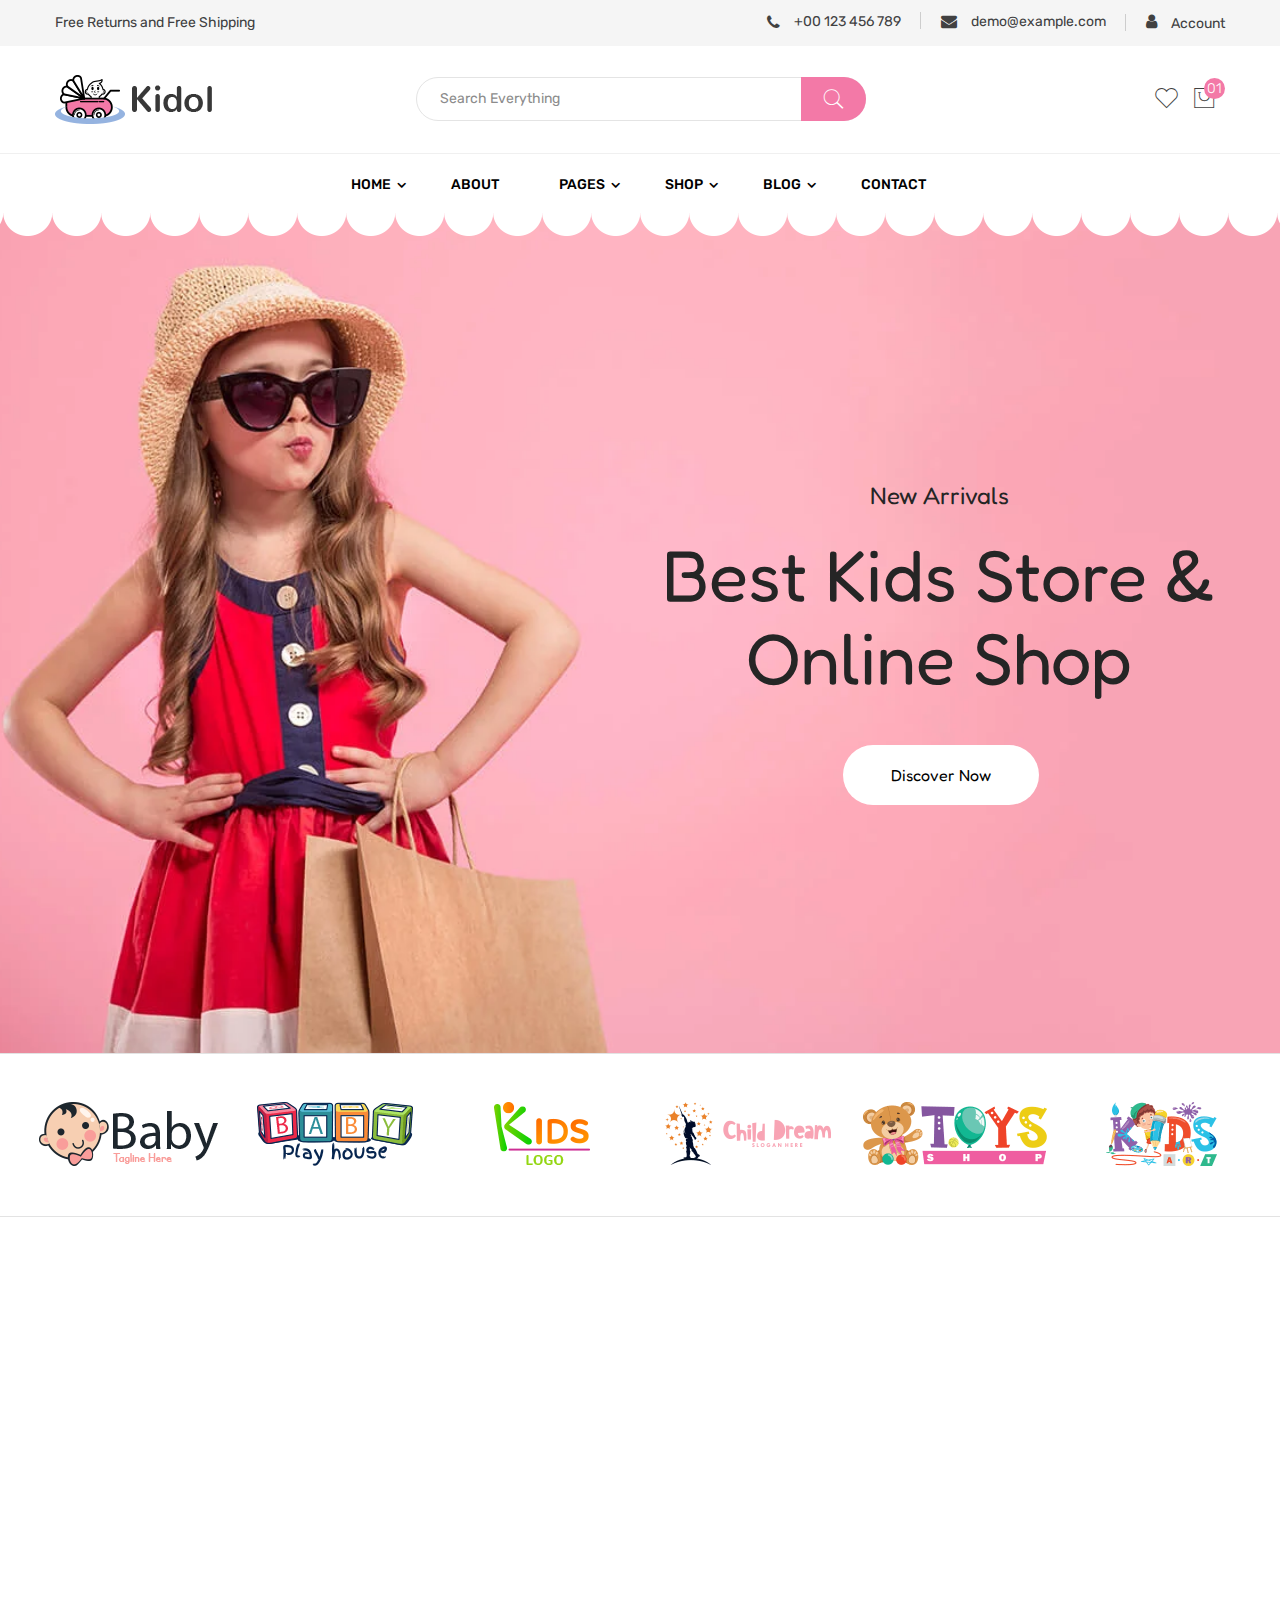
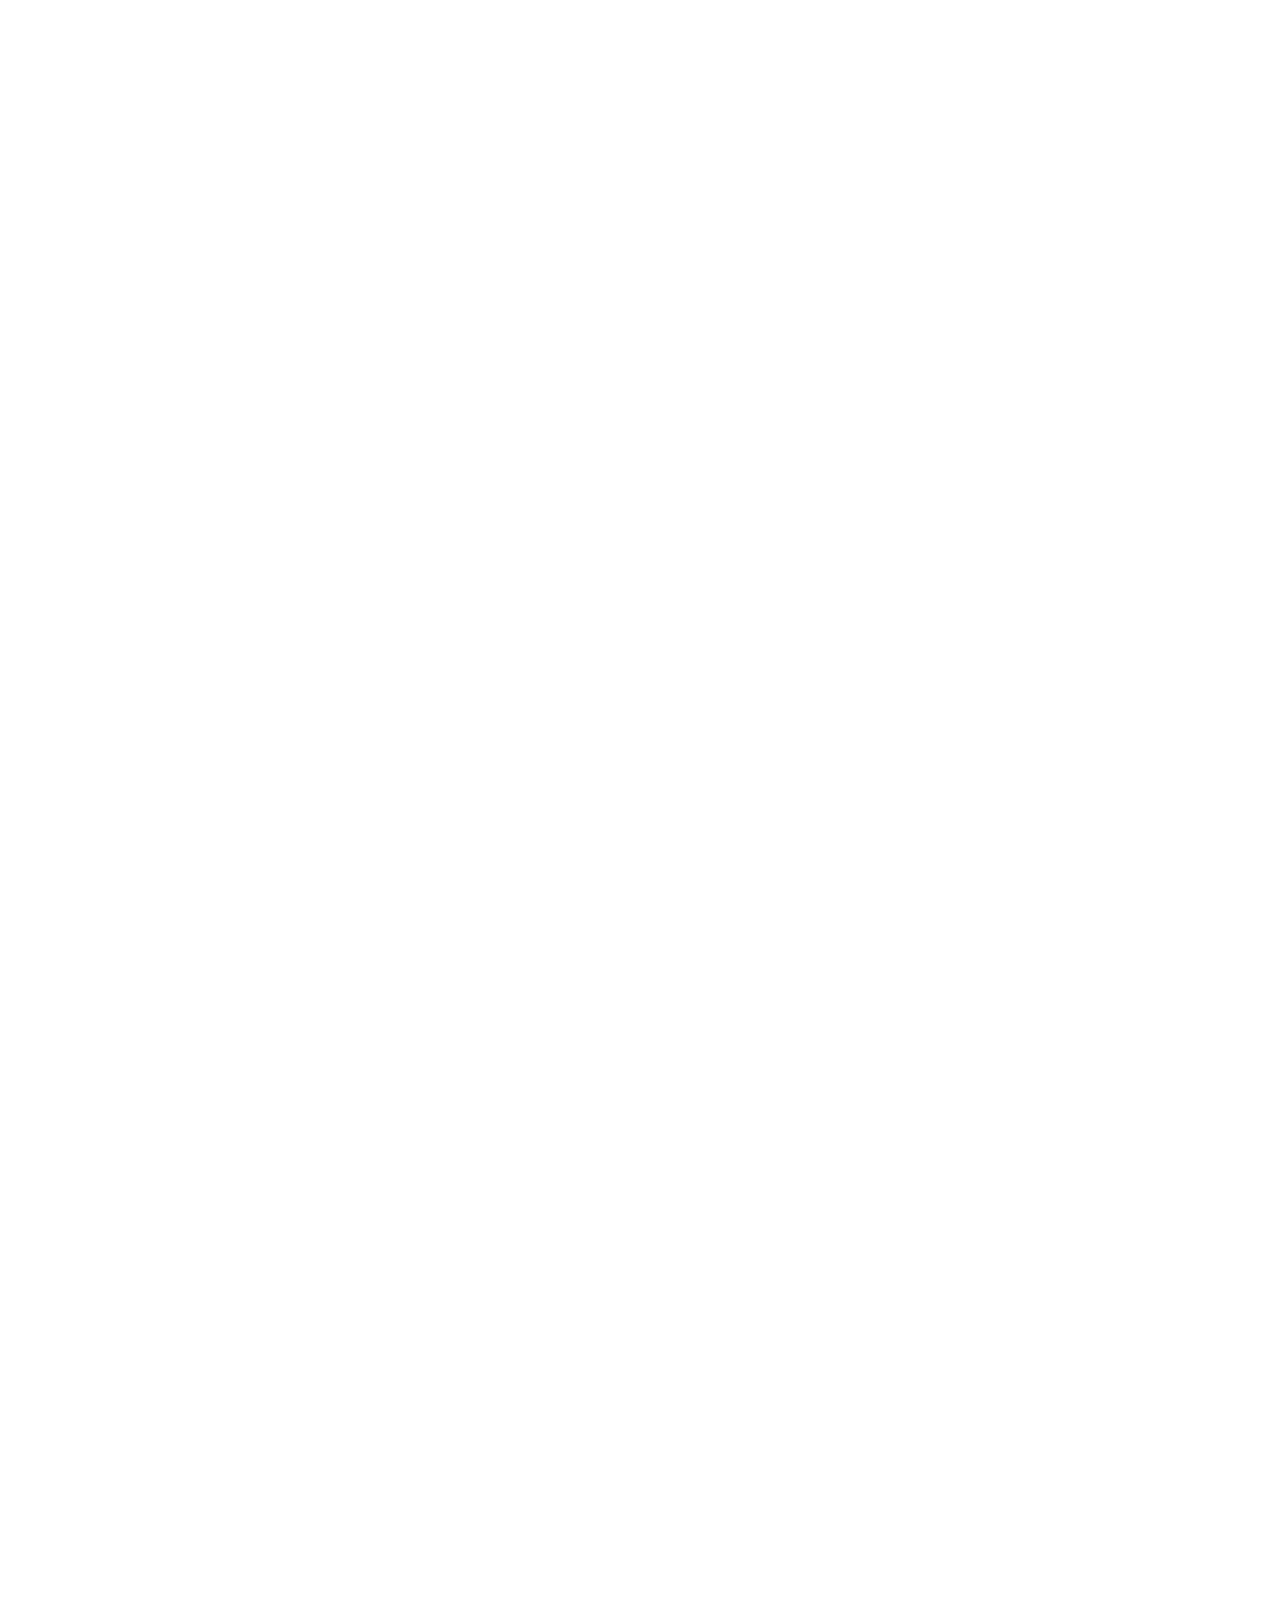
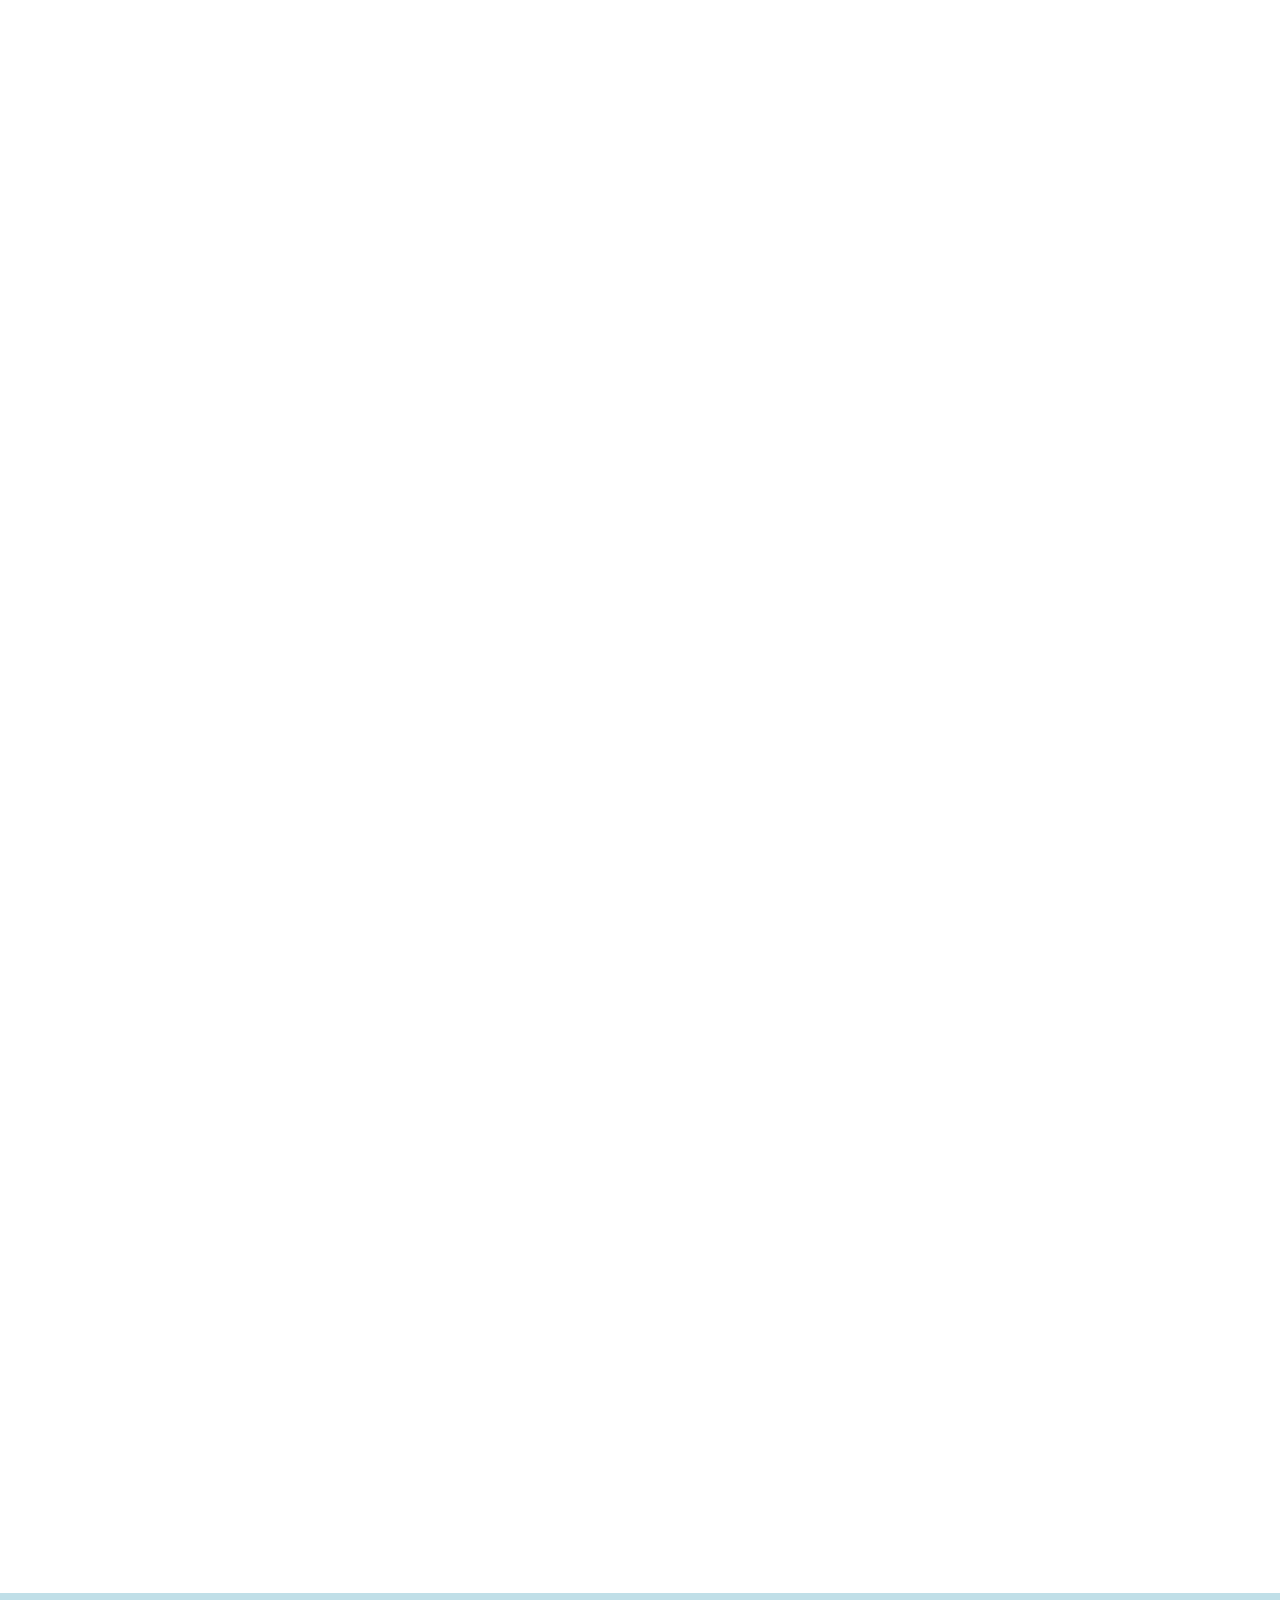
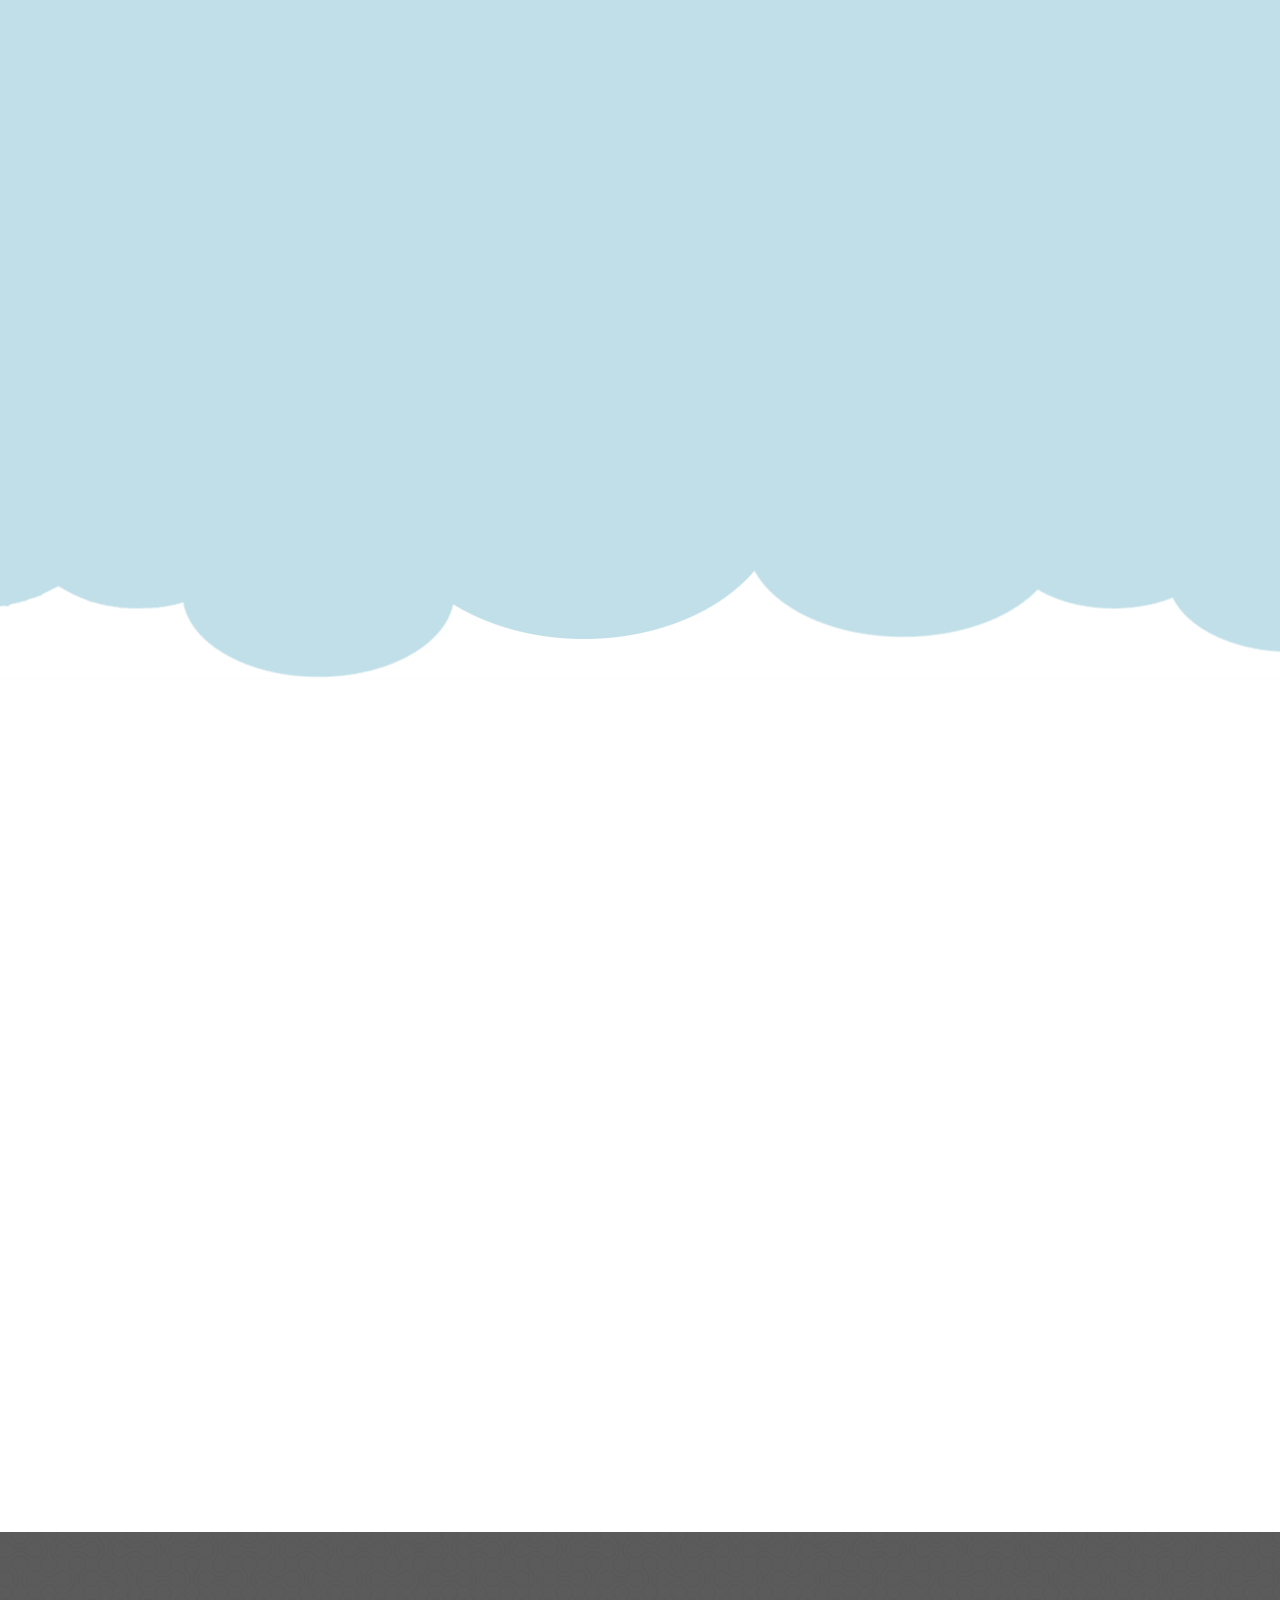
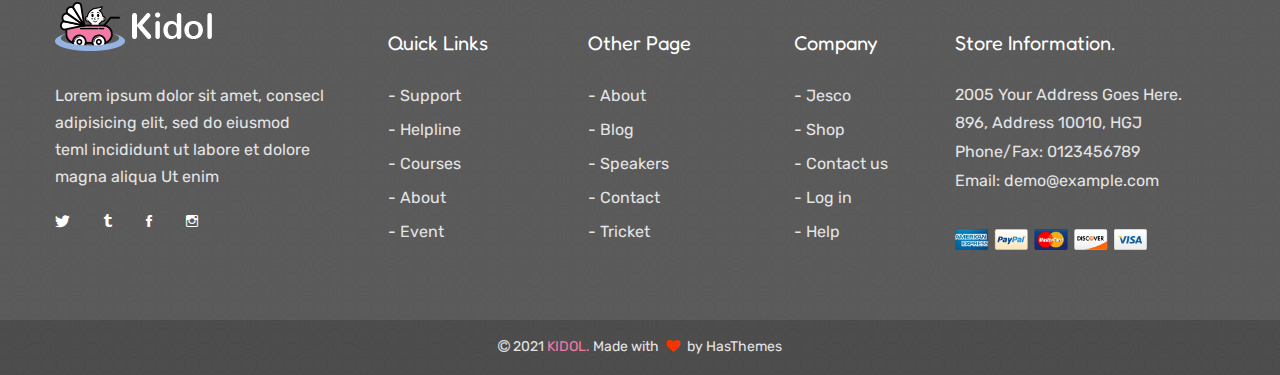
==== commit 9cd9bc29: "publish new website" ====
--- a/index.html
+++ b/index.html
@@ -1,541 +1,1999 @@
-<!DOCTYPE html>
-<html lang="en">
-
-  <head>
-
-    <meta charset="utf-8">
-    <meta name="viewport" content="width=device-width, initial-scale=1, shrink-to-fit=no">
-    <meta name="description" content="">
-    <meta name="author" content="">
-    <link rel="apple-touch-icon" sizes="180x180" href="/apple-touch-icon.png">
-    <link rel="icon" type="image/png" sizes="32x32" href="/favicon-32x32.png">
-    <link rel="icon" type="image/png" sizes="16x16" href="/favicon-16x16.png">
-    <link rel="manifest" href="/site.webmanifest">
-    <link href="https://fonts.googleapis.com/css?family=Raleway:100,200,300,400,500,600,700,800,900&display=swap" rel="stylesheet">
-
-    <title>SmartLabs</title>
-
-    <!-- Additional CSS Files -->
-    <link rel="stylesheet" type="text/css" href="assets/css/bootstrap.min.css">
-
-    <link rel="stylesheet" type="text/css" href="assets/css/font-awesome.css">
-
-    <link rel="stylesheet" href="assets/css/templatemo-breezed.css">
-
-    <link rel="stylesheet" href="assets/css/owl-carousel.css">
-
-    <link rel="stylesheet" href="assets/css/lightbox.css">
-
-    </head>
-    
-    <body>
-    
-    <!-- ***** Preloader Start ***** -->
-    <div id="preloader">
-        <div class="jumper">
-            <div></div>
-            <div></div>
-            <div></div>
-        </div>
-    </div>  
-    <!-- ***** Preloader End ***** -->
-    
-    
-    <!-- ***** Header Area Start ***** -->
-    <header class="header-area header-sticky">
-        <div class="container">
-            <div class="row">
-                <div class="col-12">
-                    <nav class="main-nav">
-                        <!-- ***** Logo Start ***** -->
-                        <a href="index.html" class="logo">
-                            <img style="width: 50px;" src="assets/images/new/logo.png" />
-                            SMARTLABS
-                        </a>
-                        <!-- ***** Logo End ***** -->
-                        <!-- ***** Menu Start ***** -->
-                        <ul class="nav">
-                            <li class="scroll-to-section"><a href="#top" class="active">Home</a></li>
-                            <li class="scroll-to-section"><a href="#projects">Technologies</a></li>
-                            <li class="scroll-to-section"><a href="#projects">Services</a></li>
-                         
-                            <li class="scroll-to-section"><a href="#projects">Projects</a></li>
-                            <!-- <li class="submenu">
-                                <a href="javascript:;">Drop Down</a>
-                                <ul>
-                                    <li><a href="">About Us</a></li>
-                                    <li><a href="">Features</a></li>
-                                    <li><a href="">FAQ's</a></li>
-                                    <li><a href="">Blog</a></li>
-                                </ul>
-                            </li> -->
-                            <li class="scroll-to-section"><a href="#about">About</a></li>
-                            <li class="scroll-to-section"><a href="#contact-us">Contact Us</a></li> 
-                            <div class="search-icon">
-                                <a href="#search"><i class="fa fa-search"></i></a>
-                            </div>
-                        </ul>        
-                        <a class='menu-trigger'>
-                            <span>Menu</span>
-                        </a>
-                        <!-- ***** Menu End ***** -->
-                    </nav>
-                </div>
-            </div>
-        </div>
-    </header>
-    <!-- ***** Header Area End ***** -->
-    
-    <!-- ***** Search Area ***** -->
-    <div id="search">
-        <button type="button" class="close">×</button>
-        <form id="contact" action="#" method="get">
-            <fieldset>
-                <input type="search" name="q" placeholder="SEARCH KEYWORD(s)" aria-label="Search through site content">
-            </fieldset>
-            <fieldset>
-                <button type="submit" class="main-button">Search</button>
-            </fieldset>
-        </form>
-    </div>
-
-    <!-- ***** Main Banner Area Start ***** -->
-    <div class="main-banner header-text" id="top">
-        <div class="Modern-Slider">
-          <!-- Item -->
-          <div class="item">
-            <div class="img-fill">
-                <img src="assets/images/new/man.jpg" alt="">
-                <div class="text-content">
-                  <h3>Welcome To SmartLabs</h3>
-                  <h5>Enjoy the best web development services.</h5>
-                  <a href="#" class="main-stroked-button">Learn More</a>
-                </div>
-            </div>
-          </div>
-          <!-- // Item -->
-          <!-- Item -->
-          <div class="item">
-            <div class="img-fill">
-                <img src="assets/images/new/planning.jpg" alt="">
-                <div class="text-content">
-                  <h3>Enterprise Software Development</h3>
-                  <h5>Ten-year expertise to create a solid software foundation for your business.</h5>
-                  <a href="#" class="main-stroked-button">Read More</a>
-                </div>
-            </div>
-          </div>
-          <!-- // Item -->
-          <!-- Item -->
-          <div class="item">
-            <div class="img-fill">
-                <img src="assets/images/new/pencils.jpg" alt="">
-                <div class="text-content">
-                  <h3>High Performance</h3>
-                  <h5>Robust and Speedy</h5>
-                  <a href="#" class="main-filled-button">Get It Now</a>
-                </div>
-            </div>
-          </div>
-          <!-- // Item -->
-        </div>
-    </div>
-    <div class="scroll-down scroll-to-section"><a href="#about"><i class="fa fa-arrow-down"></i></a></div>
-    <!-- ***** Main Banner Area End ***** -->
-
-    <!-- ***** About Area Starts ***** -->
-    <section class="section" id="about">
-        <div class="container">
-            <div class="row">
-                <div class="col-lg-6 col-md-6 col-xs-12">
-                    <div class="left-text-content">
-                        <div class="section-heading">
-                            <h6>About Us</h6>
-                            <h2>We work with top brands and startups</h2>
-                        </div>
-                        <div class="row">
-                            <div class="col-md-6 col-sm-6">
-                                <div class="service-item">
-                                    <img src="assets/images/service-item-01.png" alt="">
-                                    <h4>Top Notch</h4>
-                                </div>
-                            </div>
-                            <div class="col-md-6 col-sm-6">
-                                <div class="service-item">
-                                    <img src="assets/images/service-item-01.png" alt="">
-                                    <h4>Robust</h4>
-                                </div>
-                            </div>
-                            <div class="col-md-6 col-sm-6">
-                                <div class="service-item">
-                                    <img src="assets/images/contact-info-03.png" alt="">
-                                    <h4>Reliable</h4>
-                                </div>
-                            </div>
-                            <div class="col-md-6 col-sm-6">
-                                <div class="service-item">
-                                    <img src="assets/images/contact-info-03.png" alt="">
-                                    <h4>Up-to-date</h4>
-                                </div>
-                            </div>
-                            <div class="col-md-12">
-                                <a href="#" class="main-button-icon">
-                                    Learn More <i class="fa fa-arrow-right"></i>
-                                </a>
-                            </div>
-                        </div>
-                    </div>
-                </div>
-                <div class="col-lg-6 col-md-6 col-xs-12">
-                    <div class="right-text-content">
-                        <p><a rel="nofollow noopener" href="https://templatemo.com/tm-543-breezed" target="_parent">SmartsLabs</a> masters a wide range of high-tech technologies. Our solutions are often related to cloud, machine learning, augmented reality, mobile computing, 3D visualization or advanced analytics.. 
-                        <br><br>SmartsLabs offers a broad portfolio of effective solutions to help you succeed. One size does not fit all. SmartsLabs creates solutions unique to you: tailored to your needs, robust enough to last, and flexible enough to support future changes in business processes.
-                      <br><br>We are an emancipated partner with a strong sense of responsibility. We are accountable for all that we do.</p>
-                    </div>
-                </div>
-            </div>
-        </div>
-    </section>
-    <!-- ***** About Area Ends ***** -->
-
-    <!-- ***** Features Big Item Start ***** -->
-    <section class="section" id="features">
-        <div class="container">
-            <div class="row">
-                <div class="col-lg-4 col-md-6 col-sm-12 col-xs-12" data-scroll-reveal="enter left move 30px over 0.6s after 0.4s">
-                    <div class="features-item">
-                        <div class="features-icon">
-                            <img src="assets/images/features-icon-1.png" alt="">
-                        </div>
-                        <div class="features-content">
-                            <h4>Initial Work</h4>
-                            <p>Proin euismod sem ut diam ultricies, ut faucibus velit ultricies. Nam eu turpis quam. Duis ac condimentum eros.</p>
-                            <a href="#" class="text-button-icon">
-                                Learn More <i class="fa fa-arrow-right"></i>
-                            </a>
-                        </div>
-                    </div>
-                </div>
-                <div class="col-lg-4 col-md-6 col-sm-12 col-xs-12" data-scroll-reveal="enter bottom move 30px over 0.6s after 0.4s">
-                    <div class="features-item">
-                        <div class="features-icon">
-                            <img src="assets/images/features-icon-1.png" alt="">
-                        </div>
-                        <div class="features-content">
-                            <h4>Master Planning</h4>
-                            <p>Proin euismod sem ut diam ultricies, ut faucibus velit ultricies. Nam eu turpis quam. Duis ac condimentum eros.</p>
-                            <a href="#" class="text-button-icon">
-                                Learn More <i class="fa fa-arrow-right"></i>
-                            </a>
-                        </div>
-                    </div>
-                </div>
-                <div class="col-lg-4 col-md-6 col-sm-12 col-xs-12" data-scroll-reveal="enter right move 30px over 0.6s after 0.4s">
-                    <div class="features-item">
-                        <div class="features-icon">
-                            <img src="assets/images/features-icon-1.png" alt="">
-                        </div>
-                        <div class="features-content">
-                            <h4>Smooth Execution</h4>
-                            <p>Proin euismod sem ut diam ultricies, ut faucibus velit ultricies. Nam eu turpis quam. Duis ac condimentum eros.</p>
-                            <a href="#" class="text-button-icon">
-                                Learn More <i class="fa fa-arrow-right"></i>
-                            </a>
-                        </div>
-                    </div>
-                </div>
-            </div>
-        </div>
-    </section>
-    <!-- ***** Features Big Item End ***** -->
-
-    <!-- ***** Features Big Item Start ***** -->
-    <section class="section" id="subscribe">
-        <div class="container">
-            <div class="row">
-                <div class="col-lg-8 offset-lg-2">
-                    <div class="section-heading">
-                        <h6>Subscribe Newsletters</h6>
-                        <h2>Don’t miss this chance!</h2>
-                    </div>
-                    <div class="subscribe-content">
-                        <p>Vivamus suscipit blandit nibh, in cursus mi. Proin vel blandit metus, et auctor elit. Vivamus tincidunt tristique convallis. Ut nec odio vel arcu euismod semper nec ac sem.</p>
-                        <div class="subscribe-form">
-                            <form id="subscribe-now" action="" method="get">
-                                <div class="row">
-                                    <div class="col-md-8 col-sm-12">
-                                      <fieldset>
-                                        <input name="email" type="text" id="email" placeholder="Enter your email..." required="">
-                                      </fieldset>
-                                    </div>
-                                    <div class="col-md-4 col-sm-12">
-                                      <fieldset>
-                                        <button type="submit" id="form-submit" class="main-button">Subscribe Now</button>
-                                      </fieldset>
-                                    </div>
-                                </div>
-                            </form>
-                        </div>
-                    </div>
-                </div>
-            </div>
-        </div>
-    </section>
-    <!-- ***** Features Big Item End ***** -->
-
-
-    <!-- ***** Projects Area Starts ***** -->
-    <section class="section" id="projects">
-      <div class="container">
-        <div class="row">
-            <div class="col-lg-3">
-                <div class="section-heading">
-                    <h6>Our Projects</h6>
-                    <h2>Some of our latest projects</h2>
-                </div>
-                <div class="filters">
-                    <ul>
-                        <li class="active" data-filter="*">All</li>
-                        <li data-filter=".des">Web Design</li>
-                        <li data-filter=".dev">Web Development</li>
-                        <li data-filter=".gra">Graphics</li>
-                        <li data-filter=".tsh">Artworks</li>
-                    </ul>
-                </div>
-            </div>
-            <div class="col-lg-9">
-                <div class="filters-content">
-                    <div class="row grid">
-                        <div class="col-lg-4 col-md-4 col-sm-6 col-xs-12 all des">
-                          <div class="item">
-                            <a href="assets/images/project-big-item-01.jpg" data-lightbox="image-1" data-title="Our Projects"><img src="assets/images/project-item-01.jpg" alt=""></a>
-                          </div>
-                        </div>
-                        <div class="col-lg-4 col-md-4 col-sm-6 col-xs-12 all dev">
-                          <div class="item">
-                            <a href="assets/images/project-big-item-02.jpg" data-lightbox="image-1" data-title="Our Projects"><img src="assets/images/project-item-02.jpg" alt=""></a>
-                          </div>
-                        </div>
-                        <div class="col-lg-4 col-md-4 col-sm-6 col-xs-12 all gra">
-                          <div class="item">
-                            <a href="assets/images/project-big-item-03.jpg" data-lightbox="image-1" data-title="Our Projects"><img src="assets/images/project-item-03.jpg" alt=""></a>
-                          </div>
-                        </div>
-                        <div class="col-lg-4 col-md-4 col-sm-6 col-xs-12 all tsh">
-                          <div class="item">
-                            <a href="assets/images/project-big-item-04.jpg" data-lightbox="image-1" data-title="Our Projects"><img src="assets/images/project-item-04.jpg" alt=""></a>
-                          </div>
-                        </div>
-                        <div class="col-lg-4 col-md-4 col-sm-6 col-xs-12 all dev">
-                          <div class="item">
-                            <a href="assets/images/project-big-item-05.jpg" data-lightbox="image-1" data-title="Our Projects"><img src="assets/images/project-item-05.jpg" alt=""></a>
-                          </div>
-                        </div>
-                        <div class="col-lg-4 col-md-4 col-sm-6 col-xs-12 all des">
-                          <div class="item">
-                            <a href="assets/images/project-big-item-06.jpg" data-lightbox="image-1" data-title="Our Projects"><img src="assets/images/project-item-06.jpg" alt=""></a>
-                          </div>
-                        </div>
-                    </div>
-                </div>
-            </div>
-        </div>
-      </div>
-    </section>
-    <!-- ***** Projects Area Ends ***** -->
-
-    <!-- ***** Testimonials Starts ***** -->
-    <section class="section" id="testimonials">
-        <div class="container">
-            <div class="row">
-                <div class="col-lg-12">
-                    <div class="section-heading">
-                        <h6>Digital Team</h6>
-                        <h2>young and talented members</h2>
-                    </div>
-                </div>
-                <div class="col-lg-12 col-md-12 col-sm-12 mobile-bottom-fix-big" data-scroll-reveal="enter left move 30px over 0.6s after 0.4s">
-                    <div class="owl-carousel owl-theme">
-                        <div class="item author-item">
-                            <div class="member-thumb">
-                                <img src="assets/images/member-item-01.jpg" alt="">
-                                <div class="hover-effect">
-                                    <div class="hover-content">
-                                        <ul>
-                                            <li><a href="#"><i class="fa fa-facebook"></i></a></li>
-                                            <li><a href="#"><i class="fa fa-twitter"></i></a></li>
-                                            <li><a href="#"><i class="fa fa-linkedin"></i></a></li>
-                                            <li><a href="#"><i class="fa fa-rss"></i></a></li>
-                                        </ul>
-                                    </div>
-                                </div>
-                            </div>
-                            <h4>.01 Phuong Nguyen</h4>
-                            <span>Technical Founder</span>
-                        </div>
-                        <div class="item author-item">
-                            <div class="member-thumb">
-                                <img src="assets/images/member-item-04.jpg" alt="">
-                                <div class="hover-effect">
-                                    <div class="hover-content">
-                                        <ul>
-                                            <li><a href="#"><i class="fa fa-facebook"></i></a></li>
-                                            <li><a href="#"><i class="fa fa-twitter"></i></a></li>
-                                            <li><a href="#"><i class="fa fa-linkedin"></i></a></li>
-                                            <li><a href="#"><i class="fa fa-rss"></i></a></li>
-                                        </ul>
-                                    </div>
-                                </div>
-                            </div>
-                            <h4>.02 Tho Le</h4>
-                            <span>Designer</span>
-                        </div>
-                        <div class="item author-item">
-                            <div class="member-thumb">
-                                <img src="assets/images/member-item-02.jpg" alt="">
-                                <div class="hover-effect">
-                                    <div class="hover-content">
-                                        <ul>
-                                            <li><a href="#"><i class="fa fa-facebook"></i></a></li>
-                                            <li><a href="#"><i class="fa fa-twitter"></i></a></li>
-                                            <li><a href="#"><i class="fa fa-linkedin"></i></a></li>
-                                            <li><a href="#"><i class="fa fa-rss"></i></a></li>
-                                        </ul>
-                                    </div>
-                                </div>
-                            </div>
-                            <h4>.03 Johnny Egg</h4>
-                            <span>Digital Advisor</span>
-                        </div>
-                    </div>
-                </div>
-            </div>
-        </div>
-    </section>
-    <!-- ***** Testimonials Ends ***** -->
-    
-    <!-- ***** Contact Us Area Starts ***** -->
-    <section class="section" id="contact-us">
-        <div class="container">
-            <div class="row">
-                <div class="col-lg-4 col-md-4 col-xs-12">
-                    <div class="left-text-content">
-                        <div class="section-heading">
-                            <h6>Contact Us</h6>
-                            <h2>Feel free to keep in touch with us!</h2>
-                        </div>
-                        <ul class="contact-info">
-                            <li><img src="assets/images/contact-info-01.png" alt="">(+84) 369 424 461</li>
-                            <li><img src="assets/images/contact-info-02.png" alt="">info@smartlabsvn.com</li>
-                            <li><img src="assets/images/contact-info-03.png" alt="">www.smartlabsvn.com</li>
-                        </ul>
-                    </div>
-                </div>
-                <div class="col-lg-8 col-md-8 col-xs-12">
-                    <div class="contact-form">
-                        <form id="contact" action="" method="get">
-                          <div class="row">
-                            <div class="col-md-6 col-sm-12">
-                              <fieldset>
-                                <input name="name" type="text" id="name" placeholder="Your Name *" required="">
-                              </fieldset>
-                            </div>
-                            <div class="col-md-6 col-sm-12">
-                              <fieldset>
-                                <input name="phone" type="text" id="phone" placeholder="Your Phone" required="">
-                              </fieldset>
-                            </div>
-                            <div class="col-md-6 col-sm-12">
-                              <fieldset>
-                                <input name="email" type="email" id="email" placeholder="Your Email *" required="">
-                              </fieldset>
-                            </div>
-                            <div class="col-md-6 col-sm-12">
-                              <fieldset>
-                                <input name="subject" type="text" id="subject" placeholder="Subject">
-                              </fieldset>
-                            </div>
-                            <div class="col-lg-12">
-                              <fieldset>
-                                <textarea name="message" rows="6" id="message" placeholder="Message" required=""></textarea>
-                              </fieldset>
-                            </div>
-                            <div class="col-lg-12">
-                              <fieldset>
-                                <button type="submit" id="form-submit" class="main-button-icon">Send Message Now <i class="fa fa-arrow-right"></i></button>
-                              </fieldset>
-                            </div>
-                          </div>
-                        </form>
-                    </div>
-                </div>
-            </div>
-        </div>
-    </section>
-    <!-- ***** Contact Us Area Ends ***** -->
-    
-    <!-- ***** Footer Start ***** -->
-    <footer>
-        <div class="container">
-            <div class="row">
-                <div class="col-lg-6 col-xs-12">
-                    <div class="left-text-content">
-                        <p>Copyright &copy; 2021 SmartLabs Co., Ltd. 
-                    </div>
-                </div>
-                <div class="col-lg-6 col-xs-12">
-                    <div class="right-text-content">
-                            <ul class="social-icons">
-                                <li><p>Follow Us</p></li>
-                                <li><a rel="nofollow" href="https://fb.com"><i class="fa fa-facebook"></i></a></li>
-                                <li><a rel="nofollow" href="https://fb.com"><i class="fa fa-twitter"></i></a></li>
-                                <li><a rel="nofollow" href="https://fb.com"><i class="fa fa-linkedin"></i></a></li>
-                                <li><a rel="nofollow" href="https://fb.com"><i class="fa fa-dribbble"></i></a></li>
-                            </ul>
-                    </div>
-                </div>
-            </div>
-        </div>
-    </footer>
-    
-
-    <!-- jQuery -->
-    <script src="assets/js/jquery-2.1.0.min.js"></script>
-
-    <!-- Bootstrap -->
-    <script src="assets/js/popper.js"></script>
-    <script src="assets/js/bootstrap.min.js"></script>
-
-    <!-- Plugins -->
-    <script src="assets/js/owl-carousel.js"></script>
-    <script src="assets/js/scrollreveal.min.js"></script>
-    <script src="assets/js/waypoints.min.js"></script>
-    <script src="assets/js/jquery.counterup.min.js"></script>
-    <script src="assets/js/imgfix.min.js"></script> 
-    <script src="assets/js/slick.js"></script> 
-    <script src="assets/js/lightbox.js"></script> 
-    <script src="assets/js/isotope.js"></script> 
-    
-    <!-- Global Init -->
-    <script src="assets/js/custom.js"></script>
-
-    <script>
-
-        $(function() {
-            var selectedClass = "";
-            $("p").click(function(){
-            selectedClass = $(this).attr("data-rel");
-            $("#portfolio").fadeTo(50, 0.1);
-                $("#portfolio div").not("."+selectedClass).fadeOut();
-            setTimeout(function() {
-              $("."+selectedClass).fadeIn();
-              $("#portfolio").fadeTo(50, 1);
-            }, 500);
-                
-            });
-        });
-
-    </script>
-
-  </body>
-</html>+<!DOCTYPE html><html lang="zxx"><head>
+    <meta charset="utf-8">
+    <meta http-equiv="X-UA-Compatible" content="IE=edge">
+    <meta name="viewport" content="width=device-width, initial-scale=1.0">
+
+    <title>Home 02 - Kidol - Kids Toys Store eCommerce HTML Template</title>
+
+    <!--== Favicon ==-->
+    <link rel="shortcut icon" href="favicon.ico" type="image/x-icon">
+
+    <!--== Google Fonts ==-->
+    <link href="https://fonts.googleapis.com/css?family=Fredoka+One:400" rel="stylesheet">
+    <link href="https://fonts.googleapis.com/css?family=Rubik:300,400,400i,500,500i,600,600i,700,700i" rel="stylesheet">
+
+    <!--== Bootstrap CSS ==-->
+    <link href="css/bootstrap.min.css" rel="stylesheet">
+    <!--== Font-awesome Icons CSS ==-->
+    <link href="css/font-awesome.min.css" rel="stylesheet">
+    <!--== Pe Icon 7 Min Icons CSS ==-->
+    <link href="css/pe-icon-7-stroke.min.css" rel="stylesheet">
+    <!--== Ionicons CSS ==-->
+    <link href="css/ionicons.css" rel="stylesheet">
+    <!--== Animate CSS ==-->
+    <link href="css/animate.css" rel="stylesheet">
+    <!--== Aos CSS ==-->
+    <link href="css/aos.css" rel="stylesheet">
+    <!--== FancyBox CSS ==-->
+    <link href="css/jquery.fancybox.min.css" rel="stylesheet">
+    <!--== Slicknav CSS ==-->
+    <link href="css/slicknav.css" rel="stylesheet">
+    <!--== Swiper CSS ==-->
+    <link href="css/swiper.min.css" rel="stylesheet">
+    <!--== Slick CSS ==-->
+    <link href="css/slick.css" rel="stylesheet">
+    <!--== Main Style CSS ==-->
+    <link href="css/style.css" rel="stylesheet">
+
+</head>
+
+<body>
+
+<!--wrapper start-->
+<div class="wrapper home-default-wrapper">
+
+  <!--== Start Preloader Content ==-->
+  <div class="preloader-wrap">
+    <div class="preloader">
+      <span class="dot"></span>
+      <div class="dots">
+        <span></span>
+        <span></span>
+        <span></span>
+      </div>
+    </div>
+  </div>
+  <!--== End Preloader Content ==-->
+
+  <!--== Start Header Wrapper ==-->
+  <header class="header-wrapper">
+    <div class="header-top">
+      <div class="container">
+        <div class="row">
+          <div class="col-xs-12 col-sm-5 col-md-4 col-lg-6">
+            <div class="header-info-left">
+              <p>Free Returns and Free Shipping</p>
+            </div>
+          </div>
+          <div class="col-xs-12 col-sm-7 col-md-8 col-lg-6 sm-pl-0 xs-pl-15 header-top-right">
+            <div class="header-info">
+              <a href="tel://+00123456789"><i class="fa fa-phone"></i> +00 123 456 789</a>
+              <a href="mailto://demo@example.com"><i class="fa fa-envelope"></i> demo@example.com</a>
+              <a href="login-register.html"><i class="fa fa-user"></i> Account</a>
+            </div>
+          </div>
+        </div>
+      </div>
+    </div>
+    <div class="header-middle">
+      <div class="container">
+        <div class="row row-gutter-0 align-items-center">
+          <div class="col-12">
+            <div class="header-align">
+              <div class="header-align-left">
+                <div class="header-logo-area">
+                  <a href="index.html">
+                    <img class="logo-main" src="images/logo.png" alt="Logo">
+                    <img class="logo-light" src="images/logo.png" alt="Logo">
+                  </a>
+                </div>
+              </div>
+              <div class="header-align-center">
+                <div class="header-search-box">
+                  <form action="#" method="post">
+                    <div class="form-input-item">
+                      <label for="search" class="sr-only">Search Everything</label>
+                      <input type="text" id="search" placeholder="Search Everything">
+                      <button type="submit" class="btn-src">
+                        <i class="pe-7s-search"></i>
+                      </button>
+                    </div>
+                  </form>
+                </div>
+              </div>
+              <div class="header-align-right">
+                <div class="header-action-area">
+                  <div class="header-action-wishlist">
+                    <button class="btn-wishlist" onclick="window.location.href='shop-wishlist.html'">
+                      <i class="pe-7s-like"></i>
+                    </button>
+                  </div>
+                  <div class="header-action-cart">
+                    <button class="btn-cart cart-icon">
+                      <span class="cart-count">01</span>
+                      <i class="pe-7s-shopbag"></i>
+                    </button>
+                  </div>
+                  <button class="btn-menu d-md-none">
+                    <i class="fa fa-bars"></i>
+                  </button>
+                </div>
+              </div>
+            </div>
+          </div>
+        </div>
+      </div>
+    </div>
+    <div class="header-area header-default sticky-header">
+      <div class="container">
+        <div class="row row-gutter-0 align-items-center">
+          <div class="col-4 col-sm-6 col-lg-2">
+            <div class="header-logo-area">
+              <a href="index.html">
+                <img class="logo-main" src="images/logo.png" alt="Logo">
+                <img class="logo-light" src="images/logo.png" alt="Logo">
+              </a>
+            </div>
+          </div>
+          <div class="col-lg-8 sticky-md-none">
+            <div class="header-navigation-area d-none d-md-block">
+              <ul class="main-menu nav position-relative">
+                <li class="has-submenu active"><a class="ml--2" href="index.html">Home</a>
+                  <ul class="submenu-nav">
+                    <li><a href="index.html">Home One</a></li>
+                    <li><a href="index-2.html">Home Two</a></li>
+                  </ul>
+                </li>
+                <li><a href="about.html">About</a></li>
+                <li class="has-submenu"><a href="index.html">Pages</a>
+                  <ul class="submenu-nav">
+                    <li><a href="shop-cart.html">Cart page</a></li>
+                    <li><a href="shop-checkout.html">Checkout</a></li>
+                    <li><a href="my-account.html">My Account</a></li>
+                    <li><a href="shop-wishlist.html">Wishlist</a></li>
+                    <li><a href="shop-compare.html">Compare</a></li>
+                    <li><a href="login-register.html">Login / Register</a></li>
+                    <li><a href="coming-soon.html">Coming soon</a></li>
+                    <li><a href="page-not-found.html">404</a></li>
+                  </ul>
+                </li>
+                <li class="has-submenu"><a href="shop.html">Shop</a>
+                  <ul class="submenu-nav">
+                    <li><a href="shop-3-column.html">Shop 3 Column</a></li>
+                    <li><a href="shop.html">Shop 4 Column</a></li>
+                    <li><a href="shop-left-sidebar.html">Shop Left Sidebar</a></li>
+                    <li><a href="shop-right-sidebar.html">Shop Right Sidebar</a></li>
+                    <li><a href="shop.html">Shop No Sidebar</a></li>
+                    <li><a href="shop-single-product.html">Product Details</a></li>
+                    <li><a href="shop-single-product-variable.html">Product Variable</a></li>
+                    <li><a href="shop-single-product-grouped.html">Product Grouped</a></li>
+                  </ul>
+                </li>
+                <li class="has-submenu"><a href="blog.html">Blog</a>
+                  <ul class="submenu-nav">
+                    <li><a href="blog.html">Blog 3 Column</a></li>
+                    <li><a href="blog-4-column.html">Blog 4 Column</a></li>
+                    <li><a href="blog-left-sidebar.html">Blog Left Sidebar</a></li>
+                    <li><a href="blog-right-sidebar.html">Blog Right Sidebar</a></li>
+                    <li><a href="blog.html">Blog No Sidebar</a></li>
+                    <li><a href="blog-details.html">Blog Details Left Sidebar</a></li>
+                    <li><a href="blog-details-right-sidebar.html">Blog Details Right Sidebar</a></li>
+                    <li><a href="blog-details-no-sidebar.html">Blog Details No Sidebar</a></li>
+                  </ul>
+                </li>
+                <li><a href="contact.html">Contact</a></li>
+              </ul>
+            </div>
+          </div>
+          <div class="col-8 col-sm-6 col-lg-2">
+            <div class="header-action-area">
+              <div class="header-action-search">
+                <button class="btn-search btn-search-menu">
+                  <i class="pe-7s-search"></i>
+                </button>
+              </div>
+              <div class="header-action-login">
+                <button class="btn-login" onclick="window.location.href='login-register.html'">
+                  <i class="pe-7s-users"></i>
+                </button>
+              </div>
+              <div class="header-action-wishlist">
+                <button class="btn-wishlist" onclick="window.location.href='shop-wishlist.html'">
+                  <i class="pe-7s-like"></i>
+                </button>
+              </div>
+              <div class="header-action-cart">
+                <button class="btn-cart cart-icon">
+                  <span class="cart-count">01</span>
+                  <i class="pe-7s-shopbag"></i>
+                </button>
+              </div>
+              <button class="btn-menu d-lg-none">
+                <i class="fa fa-bars"></i>
+              </button>
+            </div>
+          </div>
+        </div>
+      </div>
+    </div>
+  </header>
+  <!--== End Header Wrapper ==-->
+  
+  <main class="main-content">
+    <!--== Start Hero Area Wrapper ==-->
+    <section class="home-slider-area slider-default">
+      <div class="home-slider-content">
+        <div class="swiper-container home-slider-container">
+          <div class="swiper-wrapper">
+            <div class="swiper-slide">
+              <!-- Start Slide Item -->
+              <div class="home-slider-item item-two">
+                <div class="bg-thumb bg-img" data-bg-img="/assets/img/slider/3.jpg"></div>
+                <div class="slider-content-area">
+                  <div class="container">
+                    <div class="row">
+                      <div class="col-sm-6 offset-sm-6">
+                        <div class="content content2">
+                          <div class="inner-content">
+                            <h4 class="subtitle">New Arrivals</h4>
+                            <h2>Best Kids Store &amp; Online Shop</h2>
+                            <a href="shop.html" class="btn-theme">Discover Now</a>
+                          </div>
+                        </div>
+                      </div>
+                    </div>
+                  </div>
+                </div>
+                <div class="shape-top bg-img" data-bg-img="/assets/img/photos/1.png"></div>
+              </div>
+              <!-- End Slide Item -->
+            </div>
+          </div>
+        </div>
+      </div>
+    </section>
+    <!--== End Hero Area Wrapper ==-->
+
+    <!--== Start Brand Logo Area ==-->
+    <div class="brand-logo-area brand-logo-default-area">
+      <div class="container-fluid">
+        <div class="row align-items-center">
+          <div class="col-lg-12">
+            <div class="swiper-container brand-logo-slider-container">
+              <div class="swiper-wrapper brand-logo-slider">
+                <div class="swiper-slide brand-logo-item">
+                  <a href="#/"><img src="images/1.png" alt="Brand-Logo"></a>
+                </div>
+                <div class="swiper-slide brand-logo-item">
+                  <a href="#/"><img src="images/2_1.png" alt="Brand-Logo"></a>
+                </div>
+                <div class="swiper-slide brand-logo-item">
+                  <a href="#/"><img src="images/3.png" alt="Brand-Logo"></a>
+                </div>
+                <div class="swiper-slide brand-logo-item">
+                  <a href="#/"><img src="images/4.png" alt="Brand-Logo"></a>
+                </div>
+                <div class="swiper-slide brand-logo-item">
+                  <a href="#/"><img src="images/5.png" alt="Brand-Logo"></a>
+                </div>
+                <div class="swiper-slide brand-logo-item">
+                  <a href="#/"><img src="images/6.png" alt="Brand-Logo"></a>
+                </div>
+              </div>
+            </div>
+          </div>
+        </div>
+      </div>
+    </div>
+    <!--== End Brand Logo Area ==-->
+
+    <!--== Start Featured Area Wrapper ==-->
+    <section class="featured-area featured-default-area" data-aos="fade-up" data-aos-duration="1000">
+      <div class="container">
+        <div class="row">
+          <div class="col-sm-6 col-md-4">
+            <div class="featured-item">
+              <div class="icon">
+                <img src="images/f1.png" alt="Image">
+              </div>
+              <div class="featured-info">
+                <h4 class="title">Free Shipping</h4>
+                <p>Lorem ipsum dolor sit amet consect adipiscing elit sed does</p>
+              </div>
+              <div class="shape-group">
+                <div class="shape-style1">
+                  <img src="images/f4.png" alt="Image">
+                </div>
+              </div>
+            </div>
+          </div>
+          <div class="col-sm-6 col-md-4">
+            <div class="featured-item mt-xs-30">
+              <div class="icon">
+                <img src="images/f2.png" alt="Image">
+              </div>
+              <div class="featured-info">
+                <h4 class="title">Support 24/7</h4>
+                <p>Lorem ipsum dolor sit amet consect adipiscing elit sed does</p>
+              </div>
+              <div class="shape-group">
+                <div class="shape-style1">
+                  <img src="images/f5.png" alt="Image">
+                </div>
+              </div>
+            </div>
+          </div>
+          <div class="col-sm-6 col-md-4">
+            <div class="featured-item mt-sm-30">
+              <div class="icon">
+                <img src="images/f3.png" alt="Image">
+              </div>
+              <div class="featured-info">
+                <h4 class="title">Money Return</h4>
+                <p>Lorem ipsum dolor sit amet consect adipiscing elit sed does</p>
+              </div>
+              <div class="shape-group">
+                <div class="shape-style1">
+                  <img src="images/f6.png" alt="Image">
+                </div>
+              </div>
+            </div>
+          </div>
+        </div>
+      </div>
+    </section>
+    <!--== End Featured Area Wrapper ==-->
+
+    <!--== Start Product Tab Area Wrapper ==-->
+    <section class="product-area product-style4-area">
+      <div class="container">
+        <div class="row">
+          <div class="col-md-6 m-auto">
+            <div class="section-title text-center" data-aos="fade-up" data-aos-duration="1000">
+              <h2 class="title">Trending Product</h2>
+              <div class="desc">
+                <p>Lorem ipsum dolor sit amet, consectetur adipiscing elit, sed do eiusmod incididunt ut labore et dolore magna aliqua. </p>
+              </div>
+            </div>
+          </div>
+        </div>
+        <div class="row">
+          <div class="col-12">
+            <div class="product-tab1-slider" data-aos="fade-up" data-aos-duration="1300">
+              <div class="slide-item">
+                <!-- Start Product Item -->
+                <div class="product-item">
+                  <div class="product-thumb">
+                    <img src="images/9.png" alt="Image">
+                    <div class="product-action">
+                      <a class="action-quick-view" href="shop-cart.html"><i class="ion-ios-cart"></i></a>
+                      <a class="action-quick-view" href="javascript:void(0)"><i class="ion-arrow-expand"></i></a>
+                      <a class="action-quick-view" href="shop-wishlist.html"><i class="ion-heart"></i></a>
+                      <a class="action-quick-view" href="shop-compare.html"><i class="ion-shuffle"></i></a>
+                    </div>
+                  </div>
+                  <div class="product-info">
+                    <div class="rating">
+                      <span class="fa fa-star"></span>
+                      <span class="fa fa-star"></span>
+                      <span class="fa fa-star"></span>
+                      <span class="fa fa-star"></span>
+                      <span class="fa fa-star"></span>
+                    </div>
+                    <h4 class="title"><a href="shop-single-product.html">Funskool Teddy Brown</a></h4>
+                    <div class="prices">
+                      <span class="price">$190.12</span>
+                    </div>
+                  </div>
+                </div>
+                <!-- End Product Item -->
+              </div>
+              <div class="slide-item">
+                <!-- Start Product Item -->
+                <div class="product-item">
+                  <div class="product-thumb">
+                    <img src="images/10.png" alt="Image">
+                    <div class="product-action">
+                      <a class="action-quick-view" href="shop-cart.html"><i class="ion-ios-cart"></i></a>
+                      <a class="action-quick-view" href="javascript:void(0)"><i class="ion-arrow-expand"></i></a>
+                      <a class="action-quick-view" href="shop-wishlist.html"><i class="ion-heart"></i></a>
+                      <a class="action-quick-view" href="shop-compare.html"><i class="ion-shuffle"></i></a>
+                    </div>
+                  </div>
+                  <div class="product-info">
+                    <div class="rating">
+                      <span class="fa fa-star"></span>
+                      <span class="fa fa-star"></span>
+                      <span class="fa fa-star"></span>
+                      <span class="fa fa-star"></span>
+                      <span class="fa fa-star"></span>
+                    </div>
+                    <h4 class="title"><a href="shop-single-product.html">Newborn Kit Set</a></h4>
+                    <div class="prices">
+                      <span class="price">$190.12</span>
+                    </div>
+                  </div>
+                </div>
+                <!-- End Product Item -->
+              </div>
+              <div class="slide-item">
+                <!-- Start Product Item -->
+                <div class="product-item">
+                  <div class="product-thumb">
+                    <img src="images/11.png" alt="Image">
+                    <div class="product-action">
+                      <a class="action-quick-view" href="shop-cart.html"><i class="ion-ios-cart"></i></a>
+                      <a class="action-quick-view" href="javascript:void(0)"><i class="ion-arrow-expand"></i></a>
+                      <a class="action-quick-view" href="shop-wishlist.html"><i class="ion-heart"></i></a>
+                      <a class="action-quick-view" href="shop-compare.html"><i class="ion-shuffle"></i></a>
+                    </div>
+                  </div>
+                  <div class="product-info">
+                    <div class="rating">
+                      <span class="fa fa-star"></span>
+                      <span class="fa fa-star"></span>
+                      <span class="fa fa-star"></span>
+                      <span class="fa fa-star"></span>
+                      <span class="fa fa-star"></span>
+                    </div>
+                    <h4 class="title"><a href="shop-single-product.html">Classic Fisher Gift</a></h4>
+                    <div class="prices">
+                      <span class="price">$190.12</span>
+                    </div>
+                  </div>
+                </div>
+                <!-- End Product Item -->
+              </div>
+              <div class="slide-item">
+                <!-- Start Product Item -->
+                <div class="product-item">
+                  <div class="product-thumb">
+                    <img src="images/12.png" alt="Image">
+                    <div class="product-action">
+                      <a class="action-quick-view" href="shop-cart.html"><i class="ion-ios-cart"></i></a>
+                      <a class="action-quick-view" href="javascript:void(0)"><i class="ion-arrow-expand"></i></a>
+                      <a class="action-quick-view" href="shop-wishlist.html"><i class="ion-heart"></i></a>
+                      <a class="action-quick-view" href="shop-compare.html"><i class="ion-shuffle"></i></a>
+                    </div>
+                  </div>
+                  <div class="product-info">
+                    <div class="rating">
+                      <span class="fa fa-star"></span>
+                      <span class="fa fa-star"></span>
+                      <span class="fa fa-star"></span>
+                      <span class="fa fa-star"></span>
+                      <span class="fa fa-star"></span>
+                    </div>
+                    <h4 class="title"><a href="shop-single-product.html">Sassy Crib and Floor Mirror</a></h4>
+                    <div class="prices">
+                      <span class="price">$190.12</span>
+                    </div>
+                  </div>
+                </div>
+                <!-- End Product Item -->
+              </div>
+              <div class="slide-item">
+                <!-- Start Product Item -->
+                <div class="product-item">
+                  <div class="product-thumb">
+                    <img src="images/9.png" alt="Image">
+                    <div class="product-action">
+                      <a class="action-quick-view" href="shop-cart.html"><i class="ion-ios-cart"></i></a>
+                      <a class="action-quick-view" href="javascript:void(0)"><i class="ion-arrow-expand"></i></a>
+                      <a class="action-quick-view" href="shop-wishlist.html"><i class="ion-heart"></i></a>
+                      <a class="action-quick-view" href="shop-compare.html"><i class="ion-shuffle"></i></a>
+                    </div>
+                  </div>
+                  <div class="product-info">
+                    <div class="rating">
+                      <span class="fa fa-star"></span>
+                      <span class="fa fa-star"></span>
+                      <span class="fa fa-star"></span>
+                      <span class="fa fa-star"></span>
+                      <span class="fa fa-star"></span>
+                    </div>
+                    <h4 class="title"><a href="shop-single-product.html">Funskool Teddy Brown</a></h4>
+                    <div class="prices">
+                      <span class="price">$190.12</span>
+                    </div>
+                  </div>
+                </div>
+                <!-- End Product Item -->
+              </div>
+              <div class="slide-item">
+                <!-- Start Product Item -->
+                <div class="product-item">
+                  <div class="product-thumb">
+                    <img src="images/10.png" alt="Image">
+                    <div class="product-action">
+                      <a class="action-quick-view" href="shop-cart.html"><i class="ion-ios-cart"></i></a>
+                      <a class="action-quick-view" href="javascript:void(0)"><i class="ion-arrow-expand"></i></a>
+                      <a class="action-quick-view" href="shop-wishlist.html"><i class="ion-heart"></i></a>
+                      <a class="action-quick-view" href="shop-compare.html"><i class="ion-shuffle"></i></a>
+                    </div>
+                  </div>
+                  <div class="product-info">
+                    <div class="rating">
+                      <span class="fa fa-star"></span>
+                      <span class="fa fa-star"></span>
+                      <span class="fa fa-star"></span>
+                      <span class="fa fa-star"></span>
+                      <span class="fa fa-star"></span>
+                    </div>
+                    <h4 class="title"><a href="shop-single-product.html">Newborn Kit Set</a></h4>
+                    <div class="prices">
+                      <span class="price">$190.12</span>
+                    </div>
+                  </div>
+                </div>
+                <!-- End Product Item -->
+              </div>
+              <div class="slide-item">
+                <!-- Start Product Item -->
+                <div class="product-item">
+                  <div class="product-thumb">
+                    <img src="images/11.png" alt="Image">
+                    <div class="product-action">
+                      <a class="action-quick-view" href="shop-cart.html"><i class="ion-ios-cart"></i></a>
+                      <a class="action-quick-view" href="javascript:void(0)"><i class="ion-arrow-expand"></i></a>
+                      <a class="action-quick-view" href="shop-wishlist.html"><i class="ion-heart"></i></a>
+                      <a class="action-quick-view" href="shop-compare.html"><i class="ion-shuffle"></i></a>
+                    </div>
+                  </div>
+                  <div class="product-info">
+                    <div class="rating">
+                      <span class="fa fa-star"></span>
+                      <span class="fa fa-star"></span>
+                      <span class="fa fa-star"></span>
+                      <span class="fa fa-star"></span>
+                      <span class="fa fa-star"></span>
+                    </div>
+                    <h4 class="title"><a href="shop-single-product.html">Classic Fisher Gift</a></h4>
+                    <div class="prices">
+                      <span class="price">$190.12</span>
+                    </div>
+                  </div>
+                </div>
+                <!-- End Product Item -->
+              </div>
+              <div class="slide-item">
+                <!-- Start Product Item -->
+                <div class="product-item">
+                  <div class="product-thumb">
+                    <img src="images/12.png" alt="Image">
+                    <div class="product-action">
+                      <a class="action-quick-view" href="shop-cart.html"><i class="ion-ios-cart"></i></a>
+                      <a class="action-quick-view" href="javascript:void(0)"><i class="ion-arrow-expand"></i></a>
+                      <a class="action-quick-view" href="shop-wishlist.html"><i class="ion-heart"></i></a>
+                      <a class="action-quick-view" href="shop-compare.html"><i class="ion-shuffle"></i></a>
+                    </div>
+                  </div>
+                  <div class="product-info">
+                    <div class="rating">
+                      <span class="fa fa-star"></span>
+                      <span class="fa fa-star"></span>
+                      <span class="fa fa-star"></span>
+                      <span class="fa fa-star"></span>
+                      <span class="fa fa-star"></span>
+                    </div>
+                    <h4 class="title"><a href="shop-single-product.html">Sassy Crib and Floor Mirror</a></h4>
+                    <div class="prices">
+                      <span class="price">$190.12</span>
+                    </div>
+                  </div>
+                </div>
+                <!-- End Product Item -->
+              </div>
+            </div>
+          </div>
+        </div>
+      </div>
+    </section>
+    <!--== End Product Tab Area Wrapper ==-->
+
+    <!--== Start Category Area Wrapper ==-->
+    <section class="category-area product-category2-area style-two" data-aos="fade-up" data-aos-duration="1000">
+      <div class="container">
+        <div class="row category-items2">
+          <div class="col-md-6">
+            <div class="category-item">
+              <div class="thumb">
+                <img class="w-100" src="images/4_2.png" alt="Image">
+                <div class="content">
+                  <div class="contact-info">
+                    <h2 class="title text-white">Collection</h2>
+                    <h4 class="price text-white">Flat <span>20%</span> Off</h4>
+                  </div>
+                  <a class="btn-theme" href="shop.html">Shop Now</a>
+                </div>
+              </div>
+            </div>
+          </div>
+          <div class="col-md-6">
+            <div class="category-item mt-sm-50">
+              <div class="thumb">
+                <img class="w-100" src="images/5_2.png" alt="Image">
+                <div class="content">
+                  <div class="contact-info">
+                    <h2 class="title">Collection</h2>
+                    <h4 class="price">Flat <span>30%</span> Off</h4>
+                  </div>
+                  <a class="btn-theme" href="shop.html">Shop Now</a>
+                </div>
+              </div>
+            </div>
+          </div>
+        </div>
+      </div>
+    </section>
+    <!--== End Category Area Wrapper ==-->
+
+    <!--== Start Divider Area Wrapper ==-->
+    <section class="divider-area divider-style1-area bg-img" data-bg-img="/assets/img/divider/bg1.png" data-aos="fade-up" data-aos-duration="1000">
+      <div class="container position-relative">
+        <div class="row">
+          <div class="col-lg-6">
+            <div class="divider-content">
+              <h2 class="title">Deal Of The Day</h2>
+              <p><span>UPTO 35%  OFF </span> On All Other Baby Products</p>
+              <div class="countdown-content">
+                <ul class="countdown-timer">
+                  <li><span class="days">00</span><p class="days_text">Days</p></li>
+                  <li><span class="hours">00</span><p class="hours_text">Hours</p></li>
+                  <li><span class="minutes">00</span><p class="minutes_text">MINUTES</p></li>
+                  <li><span class="seconds">00</span><p class="seconds_text">SECONDS</p></li>
+                </ul>
+              </div>
+              <a class="btn-theme" href="shop.html">Shop Now</a>
+            </div>
+          </div>
+        </div>
+        <div class="shape-group">
+          <div class="shape-style6">
+            <img src="images/3_3.png" alt="Image">
+          </div>
+        </div>
+      </div>
+      <div class="shape-group">
+        <div class="shape-style1" data-bg-img="/assets/img/divider/shape1.png"></div>
+        <div class="shape-style2" data-bg-img="/assets/img/divider/shape2.png"></div>
+      </div>
+    </section>
+    <!--== End Divider Area Wrapper ==-->
+
+    <!--== Start Product Tab Area Wrapper ==-->
+    <section class="product-area product-style3-area">
+      <div class="container">
+        <div class="row">
+          <div class="col-md-6 m-auto">
+            <div class="section-title text-center" data-aos="fade-up" data-aos-duration="1000">
+              <h2 class="title">New Products</h2>
+              <div class="desc">
+                <p>Lorem ipsum dolor sit amet, consectetur adipiscing elit, sed do eiusmod incididunt ut labore et dolore magna aliqua</p>
+              </div>
+            </div>
+          </div>
+        </div>
+        <div class="row" data-aos="fade-up" data-aos-duration="1300">
+          <div class="col-md-12">
+            <div class="product-tab-content">
+              <ul class="nav nav-tabs" id="myTab" role="tablist">
+                <li class="nav-item" role="presentation">
+                  <button class="nav-link active" id="our-features-tab" data-bs-toggle="tab" data-bs-target="#our-features" type="button" role="tab" aria-controls="our-features" aria-selected="true">All Items</button>
+                </li>
+                <li class="nav-item" role="presentation">
+                  <button class="nav-link" id="best-sellers-tab" data-bs-toggle="tab" data-bs-target="#best-sellers" type="button" role="tab" aria-controls="best-sellers" aria-selected="false">Baby Dress</button>
+                </li>
+                <li class="nav-item" role="presentation">
+                  <button class="nav-link mr-0" id="new-items-tab" data-bs-toggle="tab" data-bs-target="#new-items" type="button" role="tab" aria-controls="new-items" aria-selected="false">Baby Toys</button>
+                </li>
+              </ul>
+
+              <div class="tab-content" id="myTabContent">
+                <div class="tab-pane fade show active" id="our-features" role="tabpanel" aria-labelledby="our-features-tab">
+                  <div class="row">
+                    <div class="col-lg-12">
+                      <div class="product">
+                        <div class="row">
+                          <div class="col-lg-3 col-md-4 col-sm-6">
+                            <!-- Start Product Item -->
+                            <div class="product-item">
+                              <div class="product-thumb">
+                                <img src="images/1_3.png" alt="Image">
+                                <div class="product-action">
+                                  <a class="action-quick-view" href="shop-cart.html"><i class="ion-ios-cart"></i></a>
+                                  <a class="action-quick-view" href="javascript:void(0)"><i class="ion-arrow-expand"></i></a>
+                                  <a class="action-quick-view" href="shop-wishlist.html"><i class="ion-heart"></i></a>
+                                  <a class="action-quick-view" href="shop-compare.html"><i class="ion-shuffle"></i></a>
+                                </div>
+                              </div>
+                              <div class="product-info">
+                                <div class="rating">
+                                  <span class="fa fa-star"></span>
+                                  <span class="fa fa-star"></span>
+                                  <span class="fa fa-star"></span>
+                                  <span class="fa fa-star"></span>
+                                  <span class="fa fa-star"></span>
+                                </div>
+                                <h4 class="title"><a href="shop-single-product.html">Funskool Teddy</a></h4>
+                                <div class="prices">
+                                  <span class="price">$190.12</span>
+                                </div>
+                              </div>
+                            </div>
+                            <!-- End Product Item -->
+                          </div>
+                          <div class="col-lg-3 col-md-4 col-sm-6">
+                            <!-- Start Product Item -->
+                            <div class="product-item">
+                              <div class="product-thumb">
+                                <img src="images/2.png" alt="Image">
+                                <div class="product-action">
+                                  <a class="action-quick-view" href="shop-cart.html"><i class="ion-ios-cart"></i></a>
+                                  <a class="action-quick-view" href="javascript:void(0)"><i class="ion-arrow-expand"></i></a>
+                                  <a class="action-quick-view" href="shop-wishlist.html"><i class="ion-heart"></i></a>
+                                  <a class="action-quick-view" href="shop-compare.html"><i class="ion-shuffle"></i></a>
+                                </div>
+                              </div>
+                              <div class="product-info">
+                                <div class="rating">
+                                  <span class="fa fa-star"></span>
+                                  <span class="fa fa-star"></span>
+                                  <span class="fa fa-star"></span>
+                                  <span class="fa fa-star"></span>
+                                  <span class="fa fa-star"></span>
+                                </div>
+                                <h4 class="title"><a href="shop-single-product.html">Baby Play Sets</a></h4>
+                                <div class="prices">
+                                  <span class="price">$190.12</span>
+                                </div>
+                              </div>
+                            </div>
+                            <!-- End Product Item -->
+                          </div>
+                          <div class="col-lg-3 col-md-4 col-sm-6">
+                            <!-- Start Product Item -->
+                            <div class="product-item">
+                              <div class="product-thumb">
+                                <img src="images/3_2.png" alt="Image">
+                                <div class="product-action">
+                                  <a class="action-quick-view" href="shop-cart.html"><i class="ion-ios-cart"></i></a>
+                                  <a class="action-quick-view" href="javascript:void(0)"><i class="ion-arrow-expand"></i></a>
+                                  <a class="action-quick-view" href="shop-wishlist.html"><i class="ion-heart"></i></a>
+                                  <a class="action-quick-view" href="shop-compare.html"><i class="ion-shuffle"></i></a>
+                                </div>
+                              </div>
+                              <div class="product-info">
+                                <div class="rating">
+                                  <span class="fa fa-star"></span>
+                                  <span class="fa fa-star"></span>
+                                  <span class="fa fa-star"></span>
+                                  <span class="fa fa-star"></span>
+                                  <span class="fa fa-star"></span>
+                                </div>
+                                <h4 class="title"><a href="shop-single-product.html">Jigsaw Puzzles For Kids</a></h4>
+                                <div class="prices">
+                                  <span class="price">$190.12</span>
+                                </div>
+                              </div>
+                            </div>
+                            <!-- End Product Item -->
+                          </div>
+                          <div class="col-lg-3 col-md-4 col-sm-6">
+                            <!-- Start Product Item -->
+                            <div class="product-item">
+                              <div class="product-thumb">
+                                <img src="images/4_1.png" alt="Image">
+                                <div class="product-action">
+                                  <a class="action-quick-view" href="shop-cart.html"><i class="ion-ios-cart"></i></a>
+                                  <a class="action-quick-view" href="javascript:void(0)"><i class="ion-arrow-expand"></i></a>
+                                  <a class="action-quick-view" href="shop-wishlist.html"><i class="ion-heart"></i></a>
+                                  <a class="action-quick-view" href="shop-compare.html"><i class="ion-shuffle"></i></a>
+                                </div>
+                              </div>
+                              <div class="product-info">
+                                <div class="rating">
+                                  <span class="fa fa-star"></span>
+                                  <span class="fa fa-star"></span>
+                                  <span class="fa fa-star"></span>
+                                  <span class="fa fa-star"></span>
+                                  <span class="fa fa-star"></span>
+                                </div>
+                                <h4 class="title"><a href="shop-single-product.html">Abstract Girl Dress</a></h4>
+                                <div class="prices">
+                                  <span class="price">$190.12</span>
+                                </div>
+                              </div>
+                            </div>
+                            <!-- End Product Item -->
+                          </div>
+                          <div class="col-lg-3 col-md-4 col-sm-6">
+                            <!-- Start Product Item -->
+                            <div class="product-item">
+                              <div class="product-thumb">
+                                <img src="images/5_1.png" alt="Image">
+                                <div class="product-action">
+                                  <a class="action-quick-view" href="shop-cart.html"><i class="ion-ios-cart"></i></a>
+                                  <a class="action-quick-view" href="javascript:void(0)"><i class="ion-arrow-expand"></i></a>
+                                  <a class="action-quick-view" href="shop-wishlist.html"><i class="ion-heart"></i></a>
+                                  <a class="action-quick-view" href="shop-compare.html"><i class="ion-shuffle"></i></a>
+                                </div>
+                              </div>
+                              <div class="product-info">
+                                <div class="rating">
+                                  <span class="fa fa-star"></span>
+                                  <span class="fa fa-star"></span>
+                                  <span class="fa fa-star"></span>
+                                  <span class="fa fa-star"></span>
+                                  <span class="fa fa-star"></span>
+                                </div>
+                                <h4 class="title"><a href="shop-single-product.html">Bruder Toys Mini Ships</a></h4>
+                                <div class="prices">
+                                  <span class="price">$190.12</span>
+                                </div>
+                              </div>
+                            </div>
+                            <!-- End Product Item -->
+                          </div>
+                          <div class="col-lg-3 col-md-4 col-sm-6">
+                            <!-- Start Product Item -->
+                            <div class="product-item">
+                              <div class="product-thumb">
+                                <img src="images/6_1.png" alt="Image">
+                                <div class="product-action">
+                                  <a class="action-quick-view" href="shop-cart.html"><i class="ion-ios-cart"></i></a>
+                                  <a class="action-quick-view" href="javascript:void(0)"><i class="ion-arrow-expand"></i></a>
+                                  <a class="action-quick-view" href="shop-wishlist.html"><i class="ion-heart"></i></a>
+                                  <a class="action-quick-view" href="shop-compare.html"><i class="ion-shuffle"></i></a>
+                                </div>
+                              </div>
+                              <div class="product-info">
+                                <div class="rating">
+                                  <span class="fa fa-star"></span>
+                                  <span class="fa fa-star"></span>
+                                  <span class="fa fa-star"></span>
+                                  <span class="fa fa-star"></span>
+                                  <span class="fa fa-star"></span>
+                                </div>
+                                <h4 class="title"><a href="shop-single-product.html">Abstract Boy Dress</a></h4>
+                                <div class="prices">
+                                  <span class="price">$190.12</span>
+                                </div>
+                              </div>
+                            </div>
+                            <!-- End Product Item -->
+                          </div>
+                          <div class="col-lg-3 col-md-4 col-sm-6">
+                            <!-- Start Product Item -->
+                            <div class="product-item">
+                              <div class="product-thumb">
+                                <img src="images/7.png" alt="Image">
+                                <div class="product-action">
+                                  <a class="action-quick-view" href="shop-cart.html"><i class="ion-ios-cart"></i></a>
+                                  <a class="action-quick-view" href="javascript:void(0)"><i class="ion-arrow-expand"></i></a>
+                                  <a class="action-quick-view" href="shop-wishlist.html"><i class="ion-heart"></i></a>
+                                  <a class="action-quick-view" href="shop-compare.html"><i class="ion-shuffle"></i></a>
+                                </div>
+                              </div>
+                              <div class="product-info">
+                                <div class="rating">
+                                  <span class="fa fa-star"></span>
+                                  <span class="fa fa-star"></span>
+                                  <span class="fa fa-star"></span>
+                                  <span class="fa fa-star"></span>
+                                  <span class="fa fa-star"></span>
+                                </div>
+                                <h4 class="title"><a href="shop-single-product.html">Funskool Teddy Pink</a></h4>
+                                <div class="prices">
+                                  <span class="price">$190.12</span>
+                                </div>
+                              </div>
+                            </div>
+                            <!-- End Product Item -->
+                          </div>
+                          <div class="col-lg-3 col-md-4 col-sm-6">
+                            <!-- Start Product Item -->
+                            <div class="product-item">
+                              <div class="product-thumb">
+                                <img src="images/8.png" alt="Image">
+                                <div class="product-action">
+                                  <a class="action-quick-view" href="shop-cart.html"><i class="ion-ios-cart"></i></a>
+                                  <a class="action-quick-view" href="javascript:void(0)"><i class="ion-arrow-expand"></i></a>
+                                  <a class="action-quick-view" href="shop-wishlist.html"><i class="ion-heart"></i></a>
+                                  <a class="action-quick-view" href="shop-compare.html"><i class="ion-shuffle"></i></a>
+                                </div>
+                              </div>
+                              <div class="product-info">
+                                <div class="rating">
+                                  <span class="fa fa-star"></span>
+                                  <span class="fa fa-star"></span>
+                                  <span class="fa fa-star"></span>
+                                  <span class="fa fa-star"></span>
+                                  <span class="fa fa-star"></span>
+                                </div>
+                                <h4 class="title"><a href="shop-single-product.html">Toys Box For Baby</a></h4>
+                                <div class="prices">
+                                  <span class="price">$190.12</span>
+                                </div>
+                              </div>
+                            </div>
+                            <!-- End Product Item -->
+                          </div>
+                        </div>
+                      </div>
+                    </div>
+                  </div>
+                </div>
+                <div class="tab-pane fade" id="best-sellers" role="tabpanel" aria-labelledby="best-sellers-tab">
+                  <div class="row">
+                    <div class="col-lg-12">
+                      <div class="product">
+                        <div class="row">
+                          <div class="col-lg-3 col-md-4 col-sm-6">
+                            <!-- Start Product Item -->
+                            <div class="product-item">
+                              <div class="product-thumb">
+                                <img src="images/5_1.png" alt="Image">
+                                <div class="product-action">
+                                  <a class="action-quick-view" href="shop-cart.html"><i class="ion-ios-cart"></i></a>
+                                  <a class="action-quick-view" href="javascript:void(0)"><i class="ion-arrow-expand"></i></a>
+                                  <a class="action-quick-view" href="shop-wishlist.html"><i class="ion-heart"></i></a>
+                                  <a class="action-quick-view" href="shop-compare.html"><i class="ion-shuffle"></i></a>
+                                </div>
+                              </div>
+                              <div class="product-info">
+                                <div class="rating">
+                                  <span class="fa fa-star"></span>
+                                  <span class="fa fa-star"></span>
+                                  <span class="fa fa-star"></span>
+                                  <span class="fa fa-star"></span>
+                                  <span class="fa fa-star"></span>
+                                </div>
+                                <h4 class="title"><a href="shop-single-product.html">Bruder Toys Mini Ships</a></h4>
+                                <div class="prices">
+                                  <span class="price">$190.12</span>
+                                </div>
+                              </div>
+                            </div>
+                            <!-- End Product Item -->
+                          </div>
+                          <div class="col-lg-3 col-md-4 col-sm-6">
+                            <!-- Start Product Item -->
+                            <div class="product-item">
+                              <div class="product-thumb">
+                                <img src="images/6_1.png" alt="Image">
+                                <div class="product-action">
+                                  <a class="action-quick-view" href="shop-cart.html"><i class="ion-ios-cart"></i></a>
+                                  <a class="action-quick-view" href="javascript:void(0)"><i class="ion-arrow-expand"></i></a>
+                                  <a class="action-quick-view" href="shop-wishlist.html"><i class="ion-heart"></i></a>
+                                  <a class="action-quick-view" href="shop-compare.html"><i class="ion-shuffle"></i></a>
+                                </div>
+                              </div>
+                              <div class="product-info">
+                                <div class="rating">
+                                  <span class="fa fa-star"></span>
+                                  <span class="fa fa-star"></span>
+                                  <span class="fa fa-star"></span>
+                                  <span class="fa fa-star"></span>
+                                  <span class="fa fa-star"></span>
+                                </div>
+                                <h4 class="title"><a href="shop-single-product.html">Abstract Boy Dress</a></h4>
+                                <div class="prices">
+                                  <span class="price">$190.12</span>
+                                </div>
+                              </div>
+                            </div>
+                            <!-- End Product Item -->
+                          </div>
+                          <div class="col-lg-3 col-md-4 col-sm-6">
+                            <!-- Start Product Item -->
+                            <div class="product-item">
+                              <div class="product-thumb">
+                                <img src="images/7.png" alt="Image">
+                                <div class="product-action">
+                                  <a class="action-quick-view" href="shop-cart.html"><i class="ion-ios-cart"></i></a>
+                                  <a class="action-quick-view" href="javascript:void(0)"><i class="ion-arrow-expand"></i></a>
+                                  <a class="action-quick-view" href="shop-wishlist.html"><i class="ion-heart"></i></a>
+                                  <a class="action-quick-view" href="shop-compare.html"><i class="ion-shuffle"></i></a>
+                                </div>
+                              </div>
+                              <div class="product-info">
+                                <div class="rating">
+                                  <span class="fa fa-star"></span>
+                                  <span class="fa fa-star"></span>
+                                  <span class="fa fa-star"></span>
+                                  <span class="fa fa-star"></span>
+                                  <span class="fa fa-star"></span>
+                                </div>
+                                <h4 class="title"><a href="shop-single-product.html">Funskool Teddy Pink</a></h4>
+                                <div class="prices">
+                                  <span class="price">$190.12</span>
+                                </div>
+                              </div>
+                            </div>
+                            <!-- End Product Item -->
+                          </div>
+                          <div class="col-lg-3 col-md-4 col-sm-6">
+                            <!-- Start Product Item -->
+                            <div class="product-item">
+                              <div class="product-thumb">
+                                <img src="images/8.png" alt="Image">
+                                <div class="product-action">
+                                  <a class="action-quick-view" href="shop-cart.html"><i class="ion-ios-cart"></i></a>
+                                  <a class="action-quick-view" href="javascript:void(0)"><i class="ion-arrow-expand"></i></a>
+                                  <a class="action-quick-view" href="shop-wishlist.html"><i class="ion-heart"></i></a>
+                                  <a class="action-quick-view" href="shop-compare.html"><i class="ion-shuffle"></i></a>
+                                </div>
+                              </div>
+                              <div class="product-info">
+                                <div class="rating">
+                                  <span class="fa fa-star"></span>
+                                  <span class="fa fa-star"></span>
+                                  <span class="fa fa-star"></span>
+                                  <span class="fa fa-star"></span>
+                                  <span class="fa fa-star"></span>
+                                </div>
+                                <h4 class="title"><a href="shop-single-product.html">Toys Box For Baby</a></h4>
+                                <div class="prices">
+                                  <span class="price">$190.12</span>
+                                </div>
+                              </div>
+                            </div>
+                            <!-- End Product Item -->
+                          </div>
+                          <div class="col-lg-3 col-md-4 col-sm-6">
+                            <!-- Start Product Item -->
+                            <div class="product-item">
+                              <div class="product-thumb">
+                                <img src="images/1_3.png" alt="Image">
+                                <div class="product-action">
+                                  <a class="action-quick-view" href="shop-cart.html"><i class="ion-ios-cart"></i></a>
+                                  <a class="action-quick-view" href="javascript:void(0)"><i class="ion-arrow-expand"></i></a>
+                                  <a class="action-quick-view" href="shop-wishlist.html"><i class="ion-heart"></i></a>
+                                  <a class="action-quick-view" href="shop-compare.html"><i class="ion-shuffle"></i></a>
+                                </div>
+                              </div>
+                              <div class="product-info">
+                                <div class="rating">
+                                  <span class="fa fa-star"></span>
+                                  <span class="fa fa-star"></span>
+                                  <span class="fa fa-star"></span>
+                                  <span class="fa fa-star"></span>
+                                  <span class="fa fa-star"></span>
+                                </div>
+                                <h4 class="title"><a href="shop-single-product.html">Funskool Teddy</a></h4>
+                                <div class="prices">
+                                  <span class="price">$190.12</span>
+                                </div>
+                              </div>
+                            </div>
+                            <!-- End Product Item -->
+                          </div>
+                          <div class="col-lg-3 col-md-4 col-sm-6">
+                            <!-- Start Product Item -->
+                            <div class="product-item">
+                              <div class="product-thumb">
+                                <img src="images/2.png" alt="Image">
+                                <div class="product-action">
+                                  <a class="action-quick-view" href="shop-cart.html"><i class="ion-ios-cart"></i></a>
+                                  <a class="action-quick-view" href="javascript:void(0)"><i class="ion-arrow-expand"></i></a>
+                                  <a class="action-quick-view" href="shop-wishlist.html"><i class="ion-heart"></i></a>
+                                  <a class="action-quick-view" href="shop-compare.html"><i class="ion-shuffle"></i></a>
+                                </div>
+                              </div>
+                              <div class="product-info">
+                                <div class="rating">
+                                  <span class="fa fa-star"></span>
+                                  <span class="fa fa-star"></span>
+                                  <span class="fa fa-star"></span>
+                                  <span class="fa fa-star"></span>
+                                  <span class="fa fa-star"></span>
+                                </div>
+                                <h4 class="title"><a href="shop-single-product.html">Baby Play Sets</a></h4>
+                                <div class="prices">
+                                  <span class="price">$190.12</span>
+                                </div>
+                              </div>
+                            </div>
+                            <!-- End Product Item -->
+                          </div>
+                          <div class="col-lg-3 col-md-4 col-sm-6">
+                            <!-- Start Product Item -->
+                            <div class="product-item">
+                              <div class="product-thumb">
+                                <img src="images/3_2.png" alt="Image">
+                                <div class="product-action">
+                                  <a class="action-quick-view" href="shop-cart.html"><i class="ion-ios-cart"></i></a>
+                                  <a class="action-quick-view" href="javascript:void(0)"><i class="ion-arrow-expand"></i></a>
+                                  <a class="action-quick-view" href="shop-wishlist.html"><i class="ion-heart"></i></a>
+                                  <a class="action-quick-view" href="shop-compare.html"><i class="ion-shuffle"></i></a>
+                                </div>
+                              </div>
+                              <div class="product-info">
+                                <div class="rating">
+                                  <span class="fa fa-star"></span>
+                                  <span class="fa fa-star"></span>
+                                  <span class="fa fa-star"></span>
+                                  <span class="fa fa-star"></span>
+                                  <span class="fa fa-star"></span>
+                                </div>
+                                <h4 class="title"><a href="shop-single-product.html">Jigsaw Puzzles For Kids</a></h4>
+                                <div class="prices">
+                                  <span class="price">$190.12</span>
+                                </div>
+                              </div>
+                            </div>
+                            <!-- End Product Item -->
+                          </div>
+                          <div class="col-lg-3 col-md-4 col-sm-6">
+                            <!-- Start Product Item -->
+                            <div class="product-item">
+                              <div class="product-thumb">
+                                <img src="images/4_1.png" alt="Image">
+                                <div class="product-action">
+                                  <a class="action-quick-view" href="shop-cart.html"><i class="ion-ios-cart"></i></a>
+                                  <a class="action-quick-view" href="javascript:void(0)"><i class="ion-arrow-expand"></i></a>
+                                  <a class="action-quick-view" href="shop-wishlist.html"><i class="ion-heart"></i></a>
+                                  <a class="action-quick-view" href="shop-compare.html"><i class="ion-shuffle"></i></a>
+                                </div>
+                              </div>
+                              <div class="product-info">
+                                <div class="rating">
+                                  <span class="fa fa-star"></span>
+                                  <span class="fa fa-star"></span>
+                                  <span class="fa fa-star"></span>
+                                  <span class="fa fa-star"></span>
+                                  <span class="fa fa-star"></span>
+                                </div>
+                                <h4 class="title"><a href="shop-single-product.html">Abstract Girl Dress</a></h4>
+                                <div class="prices">
+                                  <span class="price">$190.12</span>
+                                </div>
+                              </div>
+                            </div>
+                            <!-- End Product Item -->
+                          </div>
+                        </div>
+                      </div>
+                    </div>
+                  </div>
+                </div>
+                <div class="tab-pane fade" id="new-items" role="tabpanel" aria-labelledby="new-items-tab">
+                  <div class="row">
+                    <div class="col-lg-12">
+                      <div class="product">
+                        <div class="row">
+                          <div class="col-lg-3 col-md-4 col-sm-6">
+                            <!-- Start Product Item -->
+                            <div class="product-item">
+                              <div class="product-thumb">
+                                <img src="images/1_3.png" alt="Image">
+                                <div class="product-action">
+                                  <a class="action-quick-view" href="shop-cart.html"><i class="ion-ios-cart"></i></a>
+                                  <a class="action-quick-view" href="javascript:void(0)"><i class="ion-arrow-expand"></i></a>
+                                  <a class="action-quick-view" href="shop-wishlist.html"><i class="ion-heart"></i></a>
+                                  <a class="action-quick-view" href="shop-compare.html"><i class="ion-shuffle"></i></a>
+                                </div>
+                              </div>
+                              <div class="product-info">
+                                <div class="rating">
+                                  <span class="fa fa-star"></span>
+                                  <span class="fa fa-star"></span>
+                                  <span class="fa fa-star"></span>
+                                  <span class="fa fa-star"></span>
+                                  <span class="fa fa-star"></span>
+                                </div>
+                                <h4 class="title"><a href="shop-single-product.html">Funskool Teddy</a></h4>
+                                <div class="prices">
+                                  <span class="price">$190.12</span>
+                                </div>
+                              </div>
+                            </div>
+                            <!-- End Product Item -->
+                          </div>
+                          <div class="col-lg-3 col-md-4 col-sm-6">
+                            <!-- Start Product Item -->
+                            <div class="product-item">
+                              <div class="product-thumb">
+                                <img src="images/2.png" alt="Image">
+                                <div class="product-action">
+                                  <a class="action-quick-view" href="shop-cart.html"><i class="ion-ios-cart"></i></a>
+                                  <a class="action-quick-view" href="javascript:void(0)"><i class="ion-arrow-expand"></i></a>
+                                  <a class="action-quick-view" href="shop-wishlist.html"><i class="ion-heart"></i></a>
+                                  <a class="action-quick-view" href="shop-compare.html"><i class="ion-shuffle"></i></a>
+                                </div>
+                              </div>
+                              <div class="product-info">
+                                <div class="rating">
+                                  <span class="fa fa-star"></span>
+                                  <span class="fa fa-star"></span>
+                                  <span class="fa fa-star"></span>
+                                  <span class="fa fa-star"></span>
+                                  <span class="fa fa-star"></span>
+                                </div>
+                                <h4 class="title"><a href="shop-single-product.html">Baby Play Sets</a></h4>
+                                <div class="prices">
+                                  <span class="price">$190.12</span>
+                                </div>
+                              </div>
+                            </div>
+                            <!-- End Product Item -->
+                          </div>
+                          <div class="col-lg-3 col-md-4 col-sm-6">
+                            <!-- Start Product Item -->
+                            <div class="product-item">
+                              <div class="product-thumb">
+                                <img src="images/3_2.png" alt="Image">
+                                <div class="product-action">
+                                  <a class="action-quick-view" href="shop-cart.html"><i class="ion-ios-cart"></i></a>
+                                  <a class="action-quick-view" href="javascript:void(0)"><i class="ion-arrow-expand"></i></a>
+                                  <a class="action-quick-view" href="shop-wishlist.html"><i class="ion-heart"></i></a>
+                                  <a class="action-quick-view" href="shop-compare.html"><i class="ion-shuffle"></i></a>
+                                </div>
+                              </div>
+                              <div class="product-info">
+                                <div class="rating">
+                                  <span class="fa fa-star"></span>
+                                  <span class="fa fa-star"></span>
+                                  <span class="fa fa-star"></span>
+                                  <span class="fa fa-star"></span>
+                                  <span class="fa fa-star"></span>
+                                </div>
+                                <h4 class="title"><a href="shop-single-product.html">Jigsaw Puzzles For Kids</a></h4>
+                                <div class="prices">
+                                  <span class="price">$190.12</span>
+                                </div>
+                              </div>
+                            </div>
+                            <!-- End Product Item -->
+                          </div>
+                          <div class="col-lg-3 col-md-4 col-sm-6">
+                            <!-- Start Product Item -->
+                            <div class="product-item">
+                              <div class="product-thumb">
+                                <img src="images/4_1.png" alt="Image">
+                                <div class="product-action">
+                                  <a class="action-quick-view" href="shop-cart.html"><i class="ion-ios-cart"></i></a>
+                                  <a class="action-quick-view" href="javascript:void(0)"><i class="ion-arrow-expand"></i></a>
+                                  <a class="action-quick-view" href="shop-wishlist.html"><i class="ion-heart"></i></a>
+                                  <a class="action-quick-view" href="shop-compare.html"><i class="ion-shuffle"></i></a>
+                                </div>
+                              </div>
+                              <div class="product-info">
+                                <div class="rating">
+                                  <span class="fa fa-star"></span>
+                                  <span class="fa fa-star"></span>
+                                  <span class="fa fa-star"></span>
+                                  <span class="fa fa-star"></span>
+                                  <span class="fa fa-star"></span>
+                                </div>
+                                <h4 class="title"><a href="shop-single-product.html">Abstract Girl Dress</a></h4>
+                                <div class="prices">
+                                  <span class="price">$190.12</span>
+                                </div>
+                              </div>
+                            </div>
+                            <!-- End Product Item -->
+                          </div>
+                          <div class="col-lg-3 col-md-4 col-sm-6">
+                            <!-- Start Product Item -->
+                            <div class="product-item">
+                              <div class="product-thumb">
+                                <img src="images/5_1.png" alt="Image">
+                                <div class="product-action">
+                                  <a class="action-quick-view" href="shop-cart.html"><i class="ion-ios-cart"></i></a>
+                                  <a class="action-quick-view" href="javascript:void(0)"><i class="ion-arrow-expand"></i></a>
+                                  <a class="action-quick-view" href="shop-wishlist.html"><i class="ion-heart"></i></a>
+                                  <a class="action-quick-view" href="shop-compare.html"><i class="ion-shuffle"></i></a>
+                                </div>
+                              </div>
+                              <div class="product-info">
+                                <div class="rating">
+                                  <span class="fa fa-star"></span>
+                                  <span class="fa fa-star"></span>
+                                  <span class="fa fa-star"></span>
+                                  <span class="fa fa-star"></span>
+                                  <span class="fa fa-star"></span>
+                                </div>
+                                <h4 class="title"><a href="shop-single-product.html">Bruder Toys Mini Ships</a></h4>
+                                <div class="prices">
+                                  <span class="price">$190.12</span>
+                                </div>
+                              </div>
+                            </div>
+                            <!-- End Product Item -->
+                          </div>
+                          <div class="col-lg-3 col-md-4 col-sm-6">
+                            <!-- Start Product Item -->
+                            <div class="product-item">
+                              <div class="product-thumb">
+                                <img src="images/6_1.png" alt="Image">
+                                <div class="product-action">
+                                  <a class="action-quick-view" href="shop-cart.html"><i class="ion-ios-cart"></i></a>
+                                  <a class="action-quick-view" href="javascript:void(0)"><i class="ion-arrow-expand"></i></a>
+                                  <a class="action-quick-view" href="shop-wishlist.html"><i class="ion-heart"></i></a>
+                                  <a class="action-quick-view" href="shop-compare.html"><i class="ion-shuffle"></i></a>
+                                </div>
+                              </div>
+                              <div class="product-info">
+                                <div class="rating">
+                                  <span class="fa fa-star"></span>
+                                  <span class="fa fa-star"></span>
+                                  <span class="fa fa-star"></span>
+                                  <span class="fa fa-star"></span>
+                                  <span class="fa fa-star"></span>
+                                </div>
+                                <h4 class="title"><a href="shop-single-product.html">Abstract Boy Dress</a></h4>
+                                <div class="prices">
+                                  <span class="price">$190.12</span>
+                                </div>
+                              </div>
+                            </div>
+                            <!-- End Product Item -->
+                          </div>
+                          <div class="col-lg-3 col-md-4 col-sm-6">
+                            <!-- Start Product Item -->
+                            <div class="product-item">
+                              <div class="product-thumb">
+                                <img src="images/7.png" alt="Image">
+                                <div class="product-action">
+                                  <a class="action-quick-view" href="shop-cart.html"><i class="ion-ios-cart"></i></a>
+                                  <a class="action-quick-view" href="javascript:void(0)"><i class="ion-arrow-expand"></i></a>
+                                  <a class="action-quick-view" href="shop-wishlist.html"><i class="ion-heart"></i></a>
+                                  <a class="action-quick-view" href="shop-compare.html"><i class="ion-shuffle"></i></a>
+                                </div>
+                              </div>
+                              <div class="product-info">
+                                <div class="rating">
+                                  <span class="fa fa-star"></span>
+                                  <span class="fa fa-star"></span>
+                                  <span class="fa fa-star"></span>
+                                  <span class="fa fa-star"></span>
+                                  <span class="fa fa-star"></span>
+                                </div>
+                                <h4 class="title"><a href="shop-single-product.html">Funskool Teddy Pink</a></h4>
+                                <div class="prices">
+                                  <span class="price">$190.12</span>
+                                </div>
+                              </div>
+                            </div>
+                            <!-- End Product Item -->
+                          </div>
+                          <div class="col-lg-3 col-md-4 col-sm-6">
+                            <!-- Start Product Item -->
+                            <div class="product-item">
+                              <div class="product-thumb">
+                                <img src="images/8.png" alt="Image">
+                                <div class="product-action">
+                                  <a class="action-quick-view" href="shop-cart.html"><i class="ion-ios-cart"></i></a>
+                                  <a class="action-quick-view" href="javascript:void(0)"><i class="ion-arrow-expand"></i></a>
+                                  <a class="action-quick-view" href="shop-wishlist.html"><i class="ion-heart"></i></a>
+                                  <a class="action-quick-view" href="shop-compare.html"><i class="ion-shuffle"></i></a>
+                                </div>
+                              </div>
+                              <div class="product-info">
+                                <div class="rating">
+                                  <span class="fa fa-star"></span>
+                                  <span class="fa fa-star"></span>
+                                  <span class="fa fa-star"></span>
+                                  <span class="fa fa-star"></span>
+                                  <span class="fa fa-star"></span>
+                                </div>
+                                <h4 class="title"><a href="shop-single-product.html">Toys Box For Baby</a></h4>
+                                <div class="prices">
+                                  <span class="price">$190.12</span>
+                                </div>
+                              </div>
+                            </div>
+                            <!-- End Product Item -->
+                          </div>
+                        </div>
+                      </div>
+                    </div>
+                  </div>
+                </div>
+              </div>
+            </div>
+          </div>
+        </div>
+      </div>
+    </section>
+    <!--== End Product Tab Area Wrapper ==-->
+
+    <!--== Start Newsletter Area ==-->
+    <section class="testimonial-area testimonial-default-area">
+      <div class="container">
+        <div class="row">
+          <div class="col-lg-6 m-auto">
+            <div class="section-title text-center" data-aos="fade-up" data-aos-duration="1000">
+              <h2 class="title">Testimonial</h2>
+              <div class="desc">
+                <p>Lorem ipsum dolor sit amet, consectetur adipiscing elit, sed do eiusmod incididunt ut labore et dolore magna aliqua. </p>
+              </div>
+            </div>
+          </div>
+        </div>
+        <div class="row" data-aos="fade-up" data-aos-duration="1300">
+          <div class="col-lg-12">
+            <div class="swiper-container testimonial-slider-container">
+              <div class="swiper-wrapper">
+                <div class="swiper-slide">
+                  <div class="testimonial-item">
+                    <div class="client-content">
+                      <div class="inner-content">
+                        <div class="icon">
+                          <img src="images/1_1.png" alt="Image">
+                        </div>
+                        <p>Lorem ipsum dolor sit amet, consect adipisi elit sed do eiusmod temporlo incidid ut labore et dolore magnalop aliquall Ut enim ad minim.</p>
+                      </div>
+                      <div class="shape-group">
+                        <div class="shape-style1">
+                          <img src="images/shape1.png" alt="Image">
+                        </div>
+                      </div>
+                    </div>
+                    <div class="client-info">
+                      <div class="thumb">
+                        <img src="images/1_2.png" alt="Image">
+                      </div>
+                      <div class="desc">
+                        <h4 class="title">Dasia Lovell</h4>
+                        <p>Customer</p>
+                      </div>
+                    </div>
+                  </div>
+                </div>
+                <div class="swiper-slide">
+                  <div class="testimonial-item">
+                    <div class="client-content">
+                      <div class="inner-content">
+                        <div class="icon">
+                          <img src="images/1_1.png" alt="Image">
+                        </div>
+                        <p>There are many variations of passage of Lorem Ipsum available, but the on majority have suffered alteration in some form, by injected humour.</p>
+                      </div>
+                      <div class="shape-group">
+                        <div class="shape-style1">
+                          <img src="images/shape1.png" alt="Image">
+                        </div>
+                      </div>
+                    </div>
+                    <div class="client-info">
+                      <div class="thumb">
+                        <img src="images/2_2.png" alt="Image">
+                      </div>
+                      <div class="desc">
+                        <h4 class="title">Dasia Lovell</h4>
+                        <p>Customer</p>
+                      </div>
+                    </div>
+                  </div>
+                </div>
+                <div class="swiper-slide">
+                  <div class="testimonial-item">
+                    <div class="client-content">
+                      <div class="inner-content">
+                        <div class="icon">
+                          <img src="images/1_1.png" alt="Image">
+                        </div>
+                        <p>Lorem ipsum dolor sit amet, consect adipisi elit sed do eiusmod temporlo incidid ut labore et dolore magnalop aliquall Ut enim ad minim.</p>
+                      </div>
+                      <div class="shape-group">
+                        <div class="shape-style1">
+                          <img src="images/shape1.png" alt="Image">
+                        </div>
+                      </div>
+                    </div>
+                    <div class="client-info">
+                      <div class="thumb">
+                        <img src="images/3_1.png" alt="Image">
+                      </div>
+                      <div class="desc">
+                        <h4 class="title">Akhil Newman</h4>
+                        <p>Customer</p>
+                      </div>
+                    </div>
+                  </div>
+                </div>
+                <div class="swiper-slide">
+                  <div class="testimonial-item">
+                    <div class="client-content">
+                      <div class="inner-content">
+                        <div class="icon">
+                          <img src="images/1_1.png" alt="Image">
+                        </div>
+                        <p>There are many variations of passage of Lorem Ipsum available, but the on majority have suffered alteration in some form, by injected humour.</p>
+                      </div>
+                      <div class="shape-group">
+                        <div class="shape-style1">
+                          <img src="images/shape1.png" alt="Image">
+                        </div>
+                      </div>
+                    </div>
+                    <div class="client-info">
+                      <div class="thumb">
+                        <img src="images/1_2.png" alt="Image">
+                      </div>
+                      <div class="desc">
+                        <h4 class="title">Dasia Lovell</h4>
+                        <p>Customer</p>
+                      </div>
+                    </div>
+                  </div>
+                </div>
+                <div class="swiper-slide">
+                  <div class="testimonial-item">
+                    <div class="client-content">
+                      <div class="inner-content">
+                        <div class="icon">
+                          <img src="images/1_1.png" alt="Image">
+                        </div>
+                        <p>Lorem ipsum dolor sit amet, consect adipisi elit sed do eiusmod temporlo incidid ut labore et dolore magnalop aliquall Ut enim ad minim.</p>
+                      </div>
+                      <div class="shape-group">
+                        <div class="shape-style1">
+                          <img src="images/shape1.png" alt="Image">
+                        </div>
+                      </div>
+                    </div>
+                    <div class="client-info">
+                      <div class="thumb">
+                        <img src="images/2_2.png" alt="Image">
+                      </div>
+                      <div class="desc">
+                        <h4 class="title">Dasia Lovell</h4>
+                        <p>Customer</p>
+                      </div>
+                    </div>
+                  </div>
+                </div>
+                <div class="swiper-slide">
+                  <div class="testimonial-item">
+                    <div class="client-content">
+                      <div class="inner-content">
+                        <div class="icon">
+                          <img src="images/1_1.png" alt="Image">
+                        </div>
+                        <p>There are many variations of passage of Lorem Ipsum available, but the on majority have suffered alteration in some form, by injected humour.</p>
+                      </div>
+                      <div class="shape-group">
+                        <div class="shape-style1">
+                          <img src="images/shape1.png" alt="Image">
+                        </div>
+                      </div>
+                    </div>
+                    <div class="client-info">
+                      <div class="thumb">
+                        <img src="images/3_1.png" alt="Image">
+                      </div>
+                      <div class="desc">
+                        <h4 class="title">Akhil Newman</h4>
+                        <p>Customer</p>
+                      </div>
+                    </div>
+                  </div>
+                </div>
+              </div>
+            </div>
+          </div>
+        </div>
+      </div>
+      <div class="thumb-style bg-img" data-bg-img="/assets/img/testimonial/shape2.png"></div>
+    </section>
+    <!--== End Newsletter Area ==-->
+
+    <!--== Start Blog Area Wrapper ==-->
+    <section class="blog-area blog-default2-area">
+      <div class="container">
+        <div class="row">
+          <div class="col-md-8 col-lg-6 m-auto">
+            <div class="section-title text-center" data-aos="fade-up" data-aos-duration="1000">
+              <h2 class="title">Latest Blog</h2>
+              <div class="desc">
+                <p>Lorem ipsum dolor sit amet, consectetur adipiscing elit, sed do eiusmod incididunt ut labore et dolore magna aliqua. </p>
+              </div>
+            </div>
+          </div>
+        </div>
+        <div class="row" data-aos="fade-up" data-aos-duration="1300">
+          <div class="col-lg-4 col-md-6 col-sm-6">
+            <!--== Start Blog Post Item ==-->
+            <div class="post-item">
+              <div class="thumb">
+                <a href="blog-details.html"><img src="images/1.jpg" alt="Image"></a>
+              </div>
+              <div class="content">
+                <div class="meta">By, <a class="author" href="blog.html">June Cha </a><span class="dots"></span><span class="post-date">25 May, 2121</span></div>
+                <h4 class="title">
+                  <a href="blog-details.html">Baby Planet's toys makes learning so easy</a>
+                </h4>
+                <a class="btn-theme" href="blog-details.html">Read More</a>
+              </div>
+            </div>
+            <!--== End Blog Post Item ==-->
+          </div>
+          <div class="col-lg-4 col-md-6 col-sm-6">
+            <!--== Start Blog Post Item ==-->
+            <div class="post-item mt-xs-30">
+              <div class="thumb">
+                <a href="blog-details.html"><img src="images/2.jpg" alt="Image"></a>
+              </div>
+              <div class="content">
+                <div class="meta">By, <a class="author" href="blog.html">June Cha </a><span class="dots"></span><span class="post-date">July 24, 2022</span></div>
+                <h4 class="title">
+                  <a href="blog-details.html">Mother revolves around her children</a>
+                </h4>
+                <a class="btn-theme" href="blog-details.html">Read More</a>
+              </div>
+            </div>
+            <!--== End Blog Post Item ==-->
+          </div>
+          <div class="col-lg-4 col-md-6 col-sm-6">
+            <!--== Start Blog Post Item ==-->
+            <div class="post-item mt-md-30">
+              <div class="thumb">
+                <a href="blog-details.html"><img src="images/3.jpg" alt="Image"></a>
+              </div>
+              <div class="content">
+                <div class="meta">By, <a class="author" href="blog.html">June Cha </a><span class="dots"></span><span class="post-date">January 28, 2022</span></div>
+                <h4 class="title">
+                  <a href="blog-details.html">Learn while you grow toys Baby Planet</a>
+                </h4>
+                <a class="btn-theme" href="blog-details.html">Read More</a>
+              </div>
+            </div>
+            <!--== End Blog Post Item ==-->
+          </div>
+        </div>
+      </div>
+    </section>
+    <!--== End Blog Area Wrapper ==-->
+  </main>
+
+  <!--== Start Footer Area Wrapper ==-->
+  <footer class="footer-area default-style">
+    <div class="footer-main">
+      <div class="container">
+        <div class="row">
+          <div class="col-md-5 col-lg-3">
+            <div class="widget-item item-style3">
+              <div class="about-widget">
+                <a class="footer-logo" href="index.html">
+                  <img src="images/logo-light.png" alt="Logo">
+                </a>
+                <p>Lorem ipsum dolor sit amet, consecl adipisicing elit, sed do eiusmod teml incididunt ut labore et dolore magna aliqua Ut enim</p>
+                <div class="widget-social-icons">
+                  <a href="#"><i class="ion-social-twitter"></i></a>
+                  <a href="#"><i class="ion-social-tumblr"></i></a>
+                  <a href="#"><i class="ion-social-facebook"></i></a>
+                  <a href="#"><i class="ion-social-instagram-outline"></i></a>
+                </div>
+              </div>
+            </div>
+          </div>
+          <div class="col-md-3 col-lg-2">
+            <div class="widget-item item-style1">
+              <h4 class="widget-title">Quick Links</h4>
+              <h4 class="widget-title widget-collapsed-title collapsed" data-bs-toggle="collapse" data-bs-target="#dividerId-1">Quick Links</h4>
+              <div id="dividerId-1" class="collapse widget-collapse-body">
+                <nav class="widget-menu-wrap">
+                  <ul class="nav-menu nav item-hover-style">
+                    <li><a href="index.html">- Support</a></li>
+                    <li><a href="index.html">- Helpline</a></li>
+                    <li><a href="index.html">- Courses</a></li>
+                    <li><a href="about.html">- About</a></li>
+                    <li><a href="index.html">- Event</a></li>
+                  </ul>
+                </nav>
+              </div>
+            </div>
+          </div>
+          <div class="col-md-4 col-lg-2">
+            <div class="widget-item item-style1">
+              <h4 class="widget-title">Other Page</h4>
+              <h4 class="widget-title widget-collapsed-title collapsed" data-bs-toggle="collapse" data-bs-target="#dividerId-2">Other Page</h4>
+              <div id="dividerId-2" class="collapse widget-collapse-body">
+                <nav class="widget-menu-wrap item-hover-style">
+                  <ul class="nav-menu nav">
+                    <li><a href="about.html">- About</a></li>
+                    <li><a href="blog.html">- Blog</a></li>
+                    <li><a href="index.html">- Speakers</a></li>
+                    <li><a href="contact.html">- Contact</a></li>
+                    <li><a href="index.html">- Tricket</a></li>
+                  </ul>
+                </nav>
+              </div>
+            </div>
+          </div>
+          <div class="col-md-5 col-lg-2">
+            <div class="widget-item item-style2">
+              <h4 class="widget-title">Company</h4>
+              <h4 class="widget-title widget-collapsed-title collapsed" data-bs-toggle="collapse" data-bs-target="#dividerId-3">Company</h4>
+              <div id="dividerId-3" class="collapse widget-collapse-body">
+                <nav class="widget-menu-wrap item-hover-style">
+                  <ul class="nav-menu nav">
+                    <li><a href="index.html">- Jesco</a></li>
+                    <li><a href="shop.html">- Shop</a></li>
+                    <li><a href="contact.html">- Contact us</a></li>
+                    <li><a href="login-register.html">- Log in</a></li>
+                    <li><a href="index.html">- Help</a></li>
+                  </ul>
+                </nav>
+              </div>
+            </div>
+          </div>
+          <div class="col-md-7 col-lg-3">
+            <div class="widget-item">
+              <h4 class="widget-title">Store Information.</h4>
+              <h4 class="widget-title widget-collapsed-title collapsed" data-bs-toggle="collapse" data-bs-target="#dividerId-4">Store Information.</h4>
+              <div id="dividerId-4" class="collapse widget-collapse-body">
+                <p class="widget-address">2005 Your Address Goes Here. <br>896, Address 10010, HGJ</p>
+                <ul class="widget-contact-info">
+                  <li>Phone/Fax: <a href="tel://0123456789">0123456789</a></li>
+                  <li>Email: <a href="mailto://demo@example.com">demo@example.com</a></li>
+                </ul>
+                <div class="widget-payment-info">
+                  <div class="thumb">
+                    <a href="index.html"><img src="images/payment1.png" alt="Image"></a>
+                  </div>
+                </div>
+              </div>
+            </div>
+          </div>
+        </div>
+      </div>
+    </div>
+    <div class="footer-bottom">
+      <div class="container">
+        <div class="footer-bottom-content">
+          <div class="row text-center">
+            <div class="col-sm-12">
+              <div class="widget-copyright">
+                <p><i class="fa fa-copyright"></i> 2021 <span>KIDOL. </span> Made with <i class="fa fa-heart"></i> by <a target="_blank" href="https://www.hasthemes.com">HasThemes</a></p>
+              </div>
+            </div>
+          </div>
+        </div>
+      </div>
+    </div>
+    <div class="footer-shape bg-img" data-bg-img="/assets/img/photos/footer1.png"></div>
+  </footer>
+  <!--== End Footer Area Wrapper ==-->
+  
+  <!--== Scroll Top Button ==-->
+  <div class="scroll-to-top"><span class="fa fa-angle-double-up"></span></div>
+
+  <!--== Start Product Quick View ==-->
+  <aside class="product-quick-view-modal">
+    <div class="product-quick-view-inner">
+      <div class="product-quick-view-content">
+        <button type="button" class="btn-close">
+          <span class="pe-7s-close"><i class="lastudioicon-e-remove"></i></span>
+        </button>
+        <div class="row row-gutter-0">
+          <div class="col-lg-6 col-md-6 col-12">
+            <div class="thumb">
+              <img src="images/quick-view1.jpg" alt="Image">
+            </div>
+          </div>
+          <div class="col-lg-6 col-md-6 col-12">
+            <div class="single-product-info">
+              <h4 class="title">Jigsaw Puzzles For Kids</h4>
+              <div class="prices">
+                <span class="price">$120.59</span>
+              </div>
+              <div class="product-rating">
+                <div class="rating">
+                  <span class="fa fa-star"></span>
+                  <span class="fa fa-star"></span>
+                  <span class="fa fa-star"></span>
+                  <span class="fa fa-star"></span>
+                  <span class="fa fa-star"></span>
+                </div>
+                <div class="review">
+                  <a href="#/">( 5 Customer Review )</a>
+                </div>
+              </div>
+              <div class="single-product-featured">
+                <ul>
+                  <li><i class="fa fa-check"></i> Free Shipping</li>
+                  <li><i class="fa fa-check"></i> Support 24/7</li>
+                  <li><i class="fa fa-check"></i> Money Return</li>
+                </ul>
+              </div>
+              <p class="product-desc">Lorem ipsum dolor sit amet, consect adipisicing elit, sed do eiusmod tempor incididunt ut labore et dolore magna aliqua. Ut enim ad minim veniam, quisll exercitation ullamco laboris nisi ut aliquip ex ea commodo consequat. Duisol aute irure dolor in reprehenderit.</p>
+              <div class="quick-product-action">
+                <div class="action-top">
+                  <div class="pro-qty">
+                    <input type="text" id="quantity" title="Quantity" value="01">
+                  </div>
+                  <button class="btn btn-theme">Add to Cart</button>
+                  <a class="btn-wishlist" href="shop-wishlist.html">Add to Wishlist</a>
+                </div>
+              </div>
+              <div class="widget">
+                <h3 class="title">SKU:</h3>
+                <div class="widget-tags">
+                  <span>Ch-256xl</span>
+                </div>
+              </div>
+              <div class="widget">
+                <h3 class="title">Categories:</h3>
+                <div class="widget-tags">
+                  <a href="blog.html">Toys.</a>
+                  <a href="blog.html">Dresss</a>
+                </div>
+              </div>
+              <div class="widget">
+                <h3 class="title">Tag:</h3>
+                <div class="widget-tags">
+                  <a href="blog.html">Toys,</a>
+                  <a href="blog.html">Dress</a>
+                </div>
+              </div>
+              <div class="widget">
+                <h3 class="title">Share:</h3>
+                <div class="widget-tags widget-share">
+                  <span class="fa fa-facebook"></span>
+                  <span class="fa fa-dribbble"></span>
+                  <span class="fa fa-pinterest-p"></span>
+                  <span class="fa fa-twitter"></span>
+                  <span class="fa fa-linkedin"></span>
+                </div>
+              </div>
+            </div>
+          </div>
+        </div>
+      </div>
+    </div>
+    <div class="canvas-overlay"></div>
+  </aside>
+  <!--== End Product Quick View ==-->
+
+  <!--== Start Aside Search Menu ==-->
+  <div class="search-box-wrapper">
+    <div class="search-box-content-inner">
+      <div class="search-box-form-wrap">
+        <div class="search-note">
+          <p>Start typing and press Enter to search</p>
+        </div>
+        <form action="#" method="post">
+          <div class="search-form position-relative">
+            <label for="search-input" class="sr-only">Search</label>
+            <input type="search" class="form-control" placeholder="Search" id="search-input">
+            <button class="search-button"><i class="pe-7s-search"></i></button>
+          </div>
+        </form>
+      </div>
+    </div>
+    <!--== End Aside Search Menu ==-->
+    <a href="javascript:;" class="search-close"><i class="pe-7s-close"></i></a>
+  </div>
+  <!--== End Aside Search Menu ==-->
+
+  <!--== Start Sidebar Cart Menu ==-->
+  <aside class="sidebar-cart-modal">
+    <div class="sidebar-cart-inner">
+      <div class="sidebar-cart-content">
+        <a class="cart-close" href="javascript:void(0);"><i class="pe-7s-close"></i></a>
+        <div class="sidebar-cart-all">
+          <div class="cart-header">
+            <h3>Shopping Cart</h3>
+            <div class="close-style-wrap">
+              <span class="close-style close-style-width-1 cart-close"></span>
+            </div>
+          </div>
+          <div class="cart-content cart-content-padding">
+            <ul>
+              <li class="single-product-cart">
+                <div class="cart-img">
+                  <a href="shop-single-product.html"><img src="images/nav1.jpg" alt=""></a>
+                </div>
+                <div class="cart-title">
+                  <h4><a href="shop-single-product.html">Jigsaw Puzzles For Kids </a></h4>
+                  <span> 1 × <span class="price"> $12.00 </span></span>
+                </div>
+                <div class="cart-delete">
+                  <a href="#/"><i class="pe-7s-trash icons"></i></a>
+                </div>
+              </li>
+              <li class="single-product-cart">
+                <div class="cart-img">
+                  <a href="shop-single-product.html"><img src="images/nav2.jpg" alt=""></a>
+                </div>
+                <div class="cart-title">
+                  <h4><a href="shop-single-product.html">Bruder Toys Mini Ships </a></h4>
+                  <span> 1 × <span class="price"> $59.00 </span></span>
+                </div>
+                <div class="cart-delete">
+                  <a href="#/"><i class="pe-7s-trash icons"></i></a>
+                </div>
+              </li>
+            </ul>
+            <div class="cart-total">
+              <h4>Subtotal: <span>$278.90</span></h4>
+            </div>
+            <div class="cart-checkout-btn">
+              <a class="cart-btn" href="shop-cart.html">view cart</a>
+              <a class="checkout-btn" href="shop-checkout.html">checkout</a>
+            </div>
+          </div>
+        </div>
+      </div>
+    </div>
+  </aside>
+  <div class="sidebar-cart-overlay"></div>
+  <!--== End Sidebar Cart Menu ==-->
+
+  <!--== Start Side Menu ==-->
+  <aside class="off-canvas-wrapper">
+    <div class="off-canvas-inner">
+      <div class="off-canvas-overlay d-none"></div>
+      <!-- Start Off Canvas Content Wrapper -->
+      <div class="off-canvas-content">
+        <!-- Off Canvas Header -->
+        <div class="off-canvas-header">
+          <div class="close-action">
+            <button class="btn-close"><i class="pe-7s-close"></i></button>
+          </div>
+        </div>
+
+        <div class="off-canvas-item">
+          <!-- Start Mobile Menu Wrapper -->
+          <div class="res-mobile-menu">
+            <!-- Note Content Auto Generate By Jquery From Main Menu -->
+          </div>
+          <!-- End Mobile Menu Wrapper -->
+        </div>
+        <!-- Off Canvas Footer -->
+        <div class="off-canvas-footer"></div>
+      </div>
+      <!-- End Off Canvas Content Wrapper -->
+    </div>
+  </aside>
+  <!--== End Side Menu ==-->
+</div>
+
+<!--=======================Javascript============================-->
+
+<!--=== Modernizr Min Js ===-->
+<script src="js/modernizr.js"></script>
+<!--=== jQuery Min Js ===-->
+<script src="js/jquery-main.js"></script>
+<!--=== jQuery Migration Min Js ===-->
+<script src="js/jquery-migrate.js"></script>
+<!--=== Popper Min Js ===-->
+<script src="js/popper.min.js"></script>
+<!--=== Bootstrap Min Js ===-->
+<script src="js/bootstrap.min.js"></script>
+<!--=== jquery Appear Js ===-->
+<script src="js/jquery.appear.js"></script>
+<!--=== jquery Swiper Min Js ===-->
+<script src="js/swiper.min.js"></script>
+<!--=== jquery Fancybox Min Js ===-->
+<script src="js/fancybox.min.js"></script>
+<!--=== jquery Aos Min Js ===-->
+<script src="js/aos.min.js"></script>
+<!--=== jquery Slicknav Js ===-->
+<script src="js/jquery.slicknav.js"></script>
+<!--=== jquery Countdown Js ===-->
+<script src="js/jquery.countdown.min.js"></script>
+<!--=== jquery Tippy Js ===-->
+<script src="js/tippy.all.min.js"></script>
+<!--=== Isotope Min Js ===-->
+<script src="js/isotope.pkgd.min.js"></script>
+<!--=== Parallax Min Js ===-->
+<script src="js/parallax.min.js"></script>
+<!--=== Slick  Min Js ===-->
+<script src="js/slick.min.js"></script>
+<!--=== jquery Wow Min Js ===-->
+<script src="js/wow.min.js"></script>
+<!--=== jquery Zoom Min Js ===-->
+<script src="js/jquery-zoom.min.js"></script>
+
+<!--=== Custom Js ===-->
+<script src="js/custom.js"></script>
+
+
+
+</body></html>